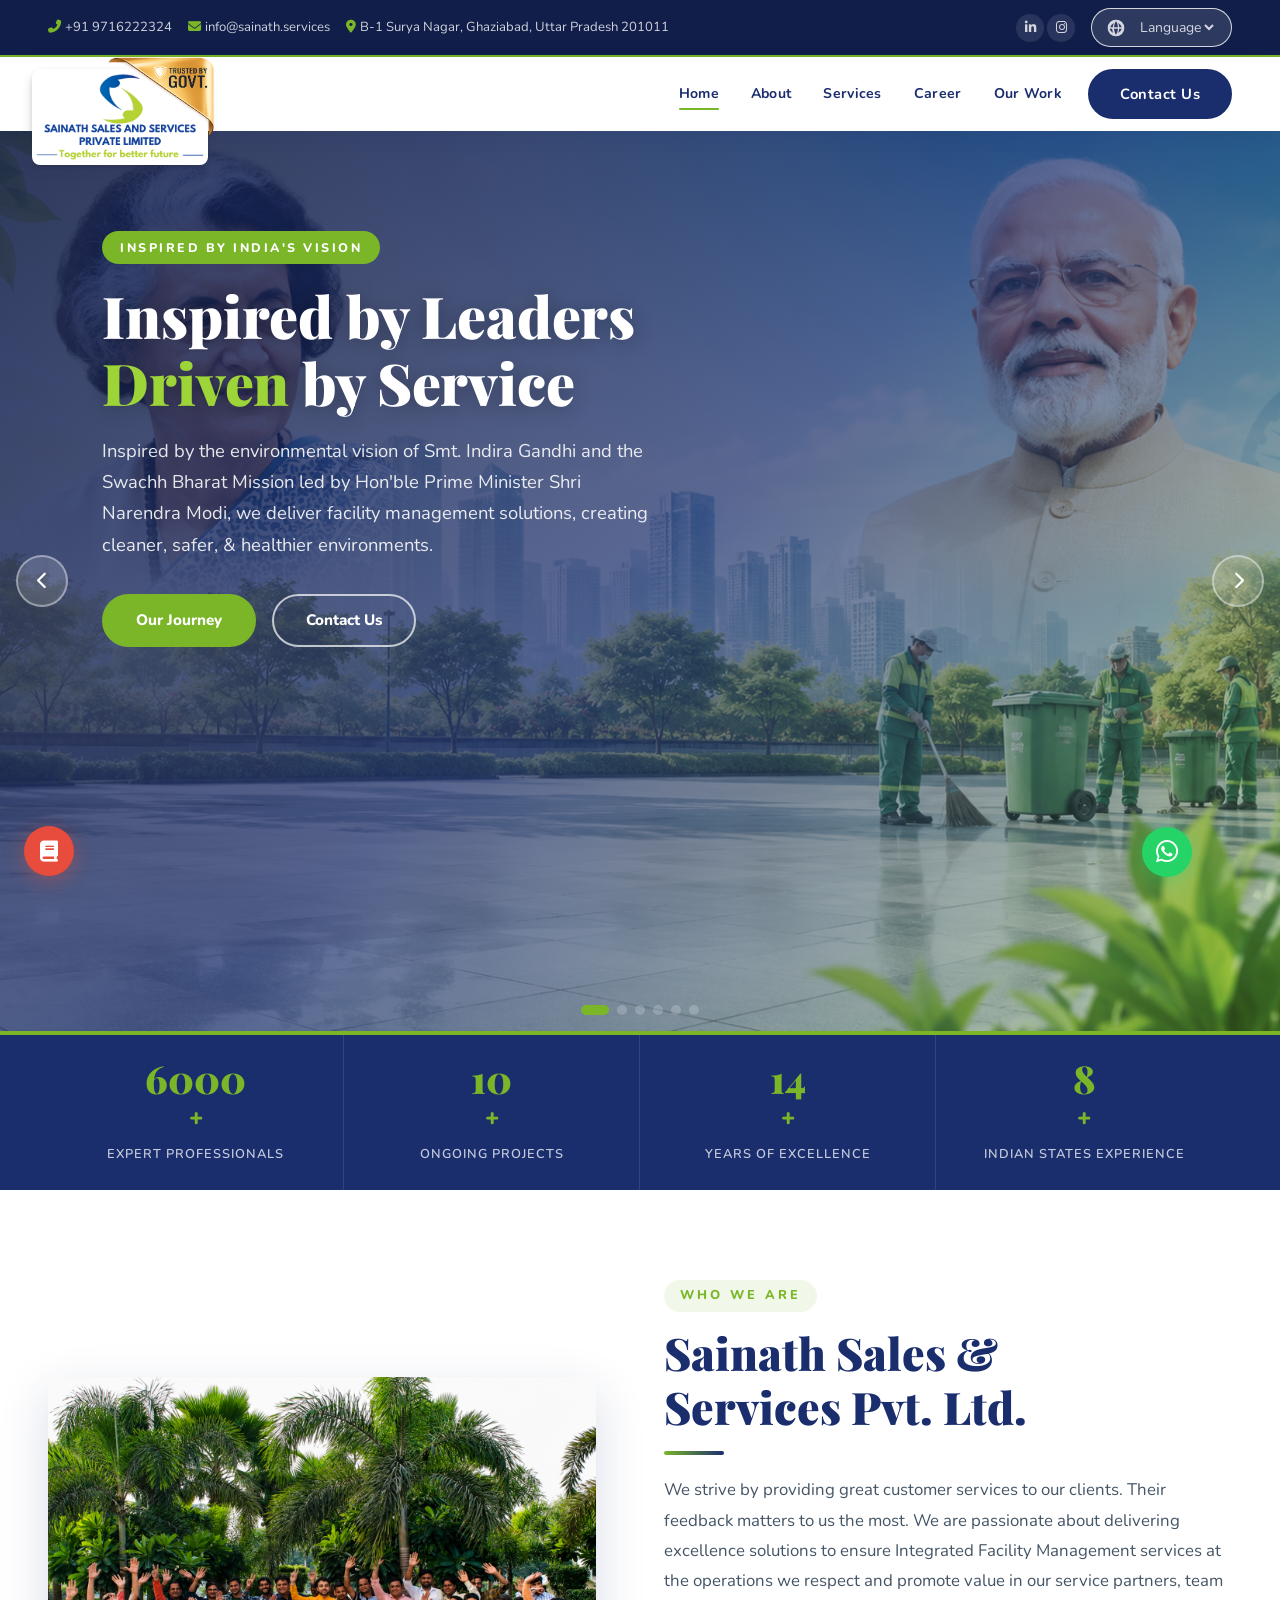
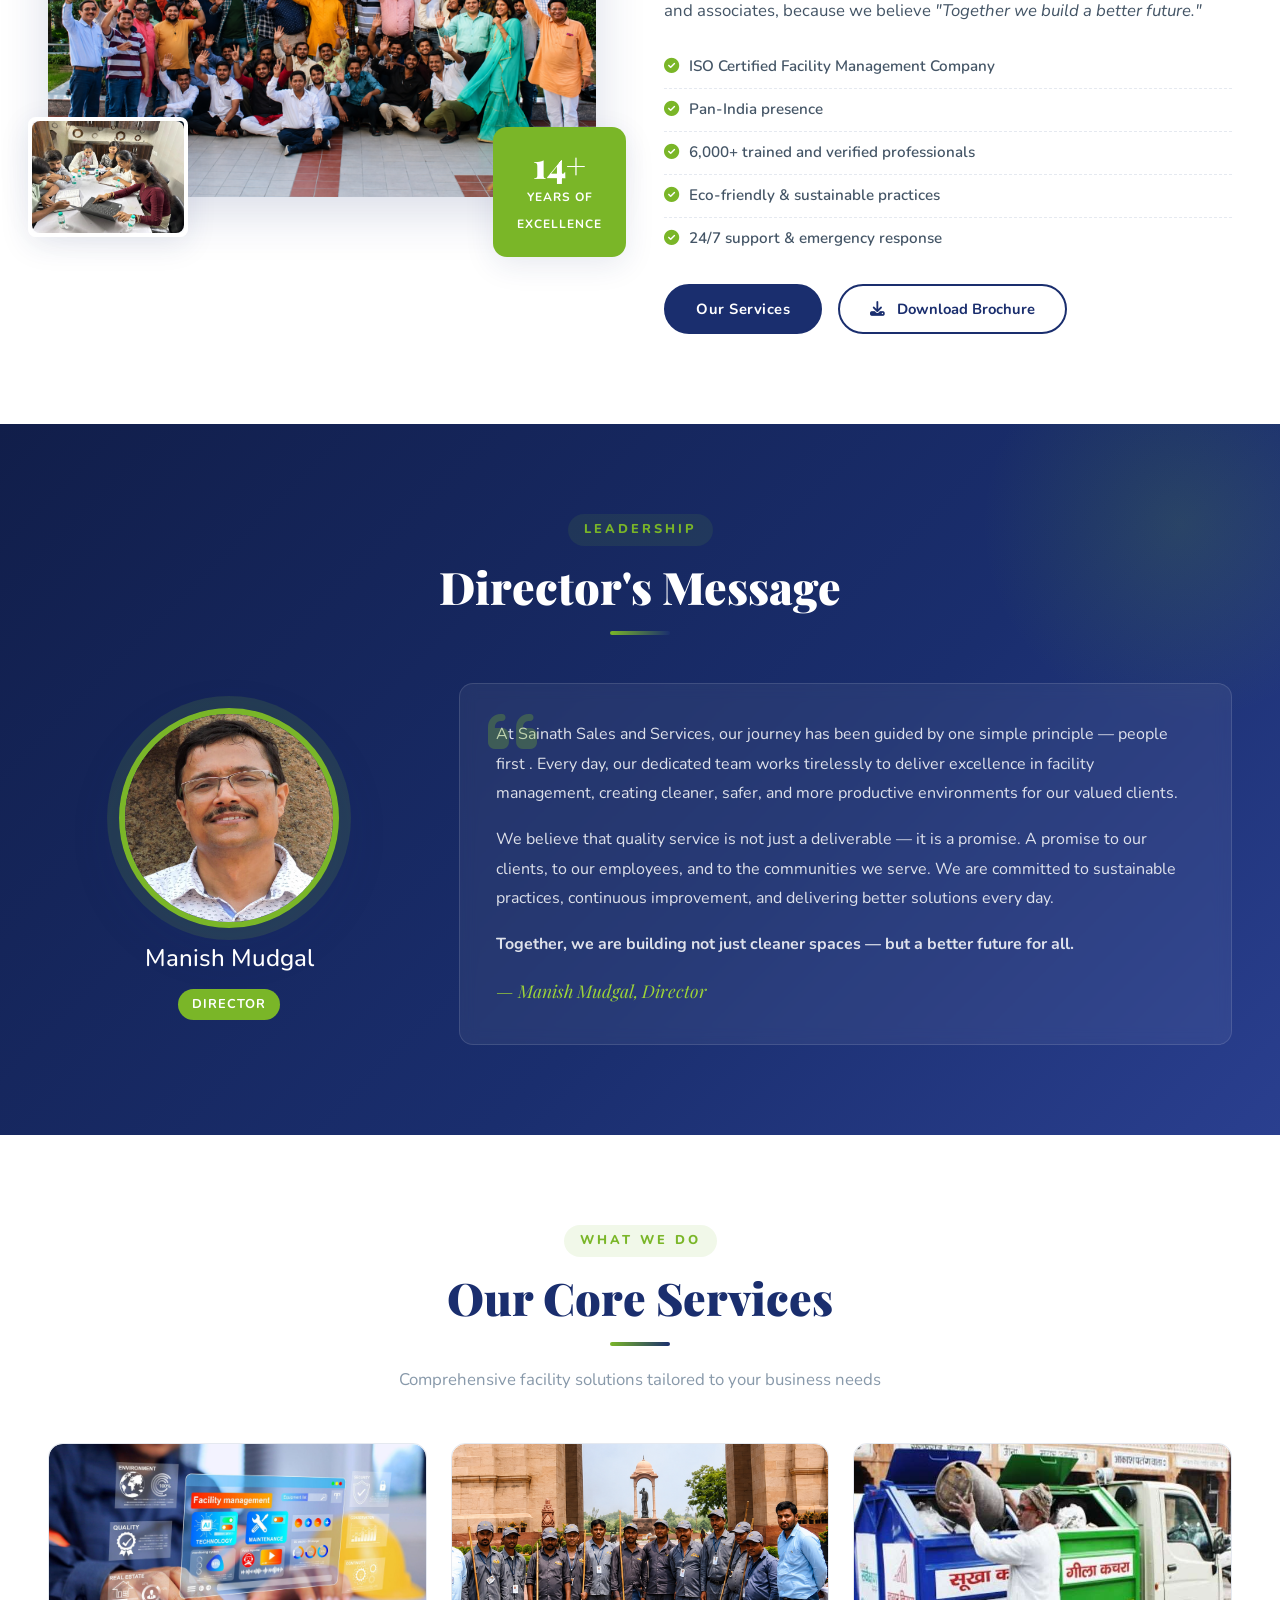
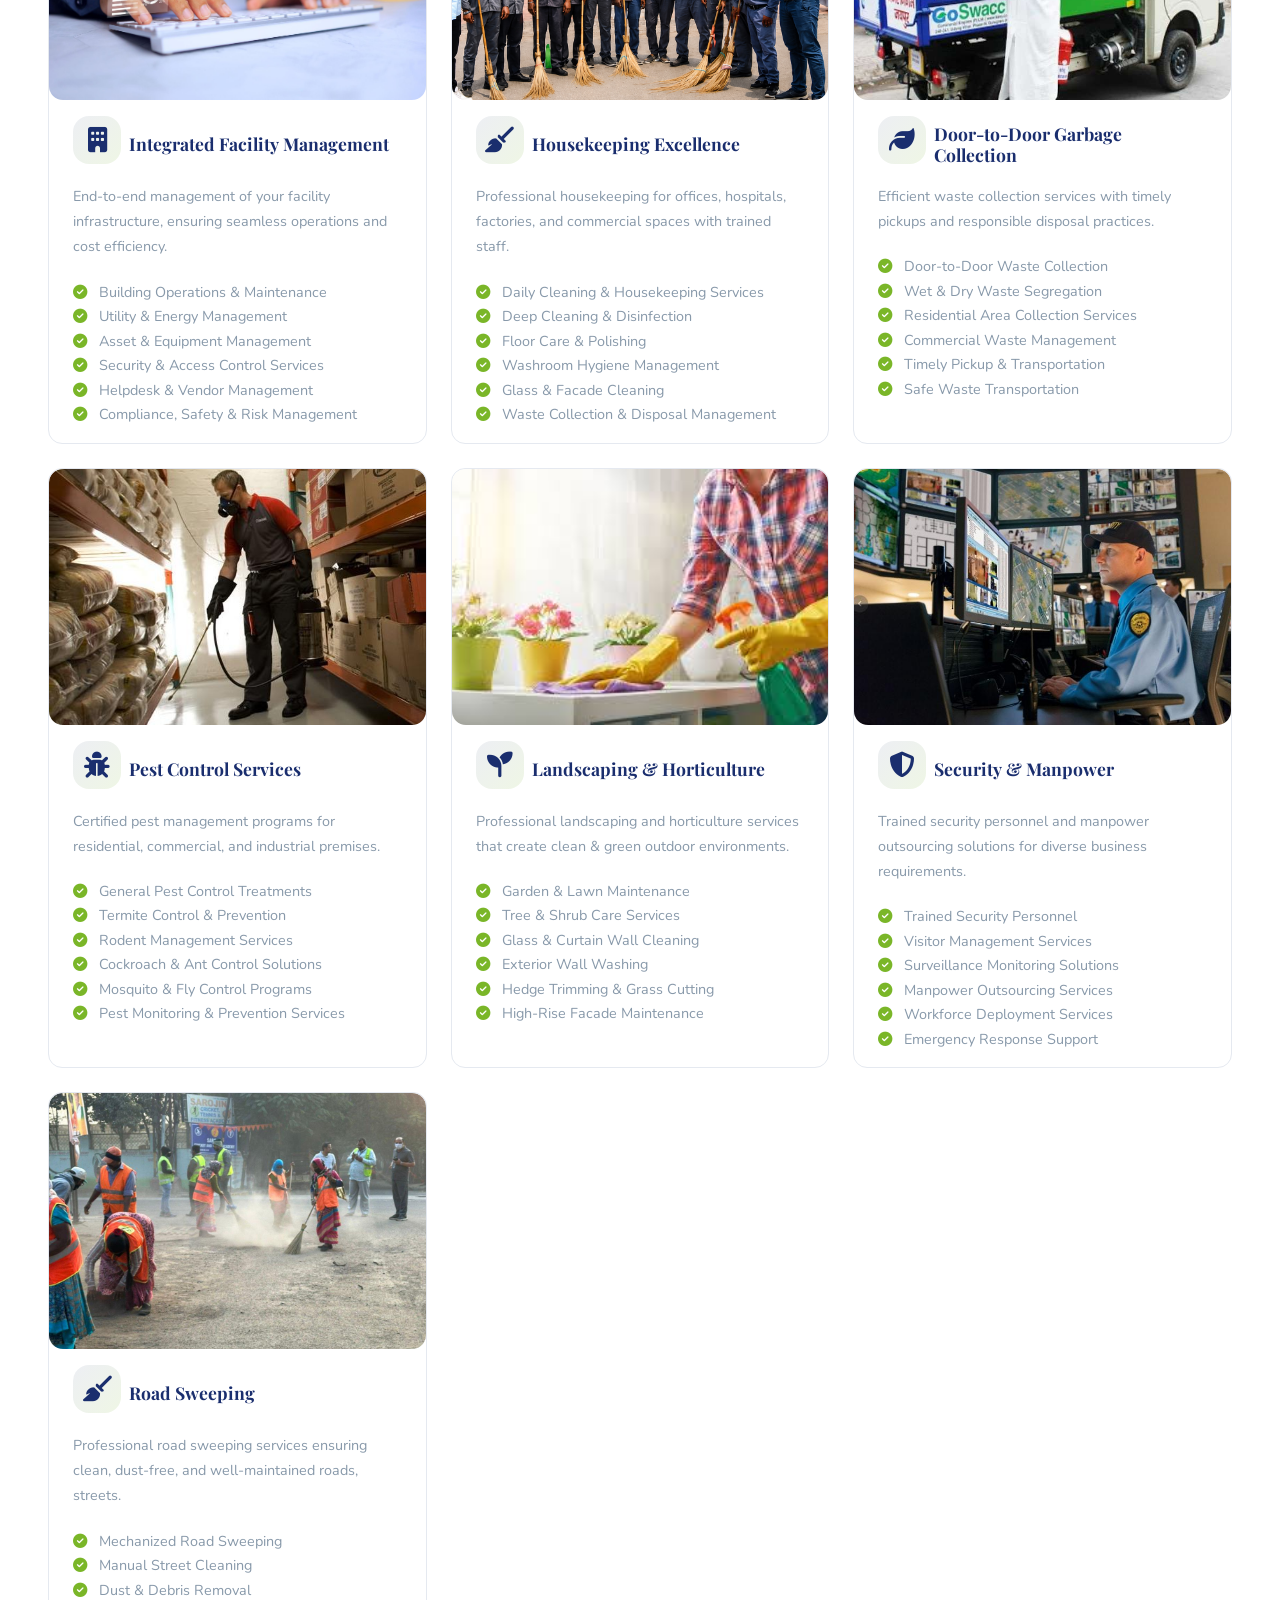
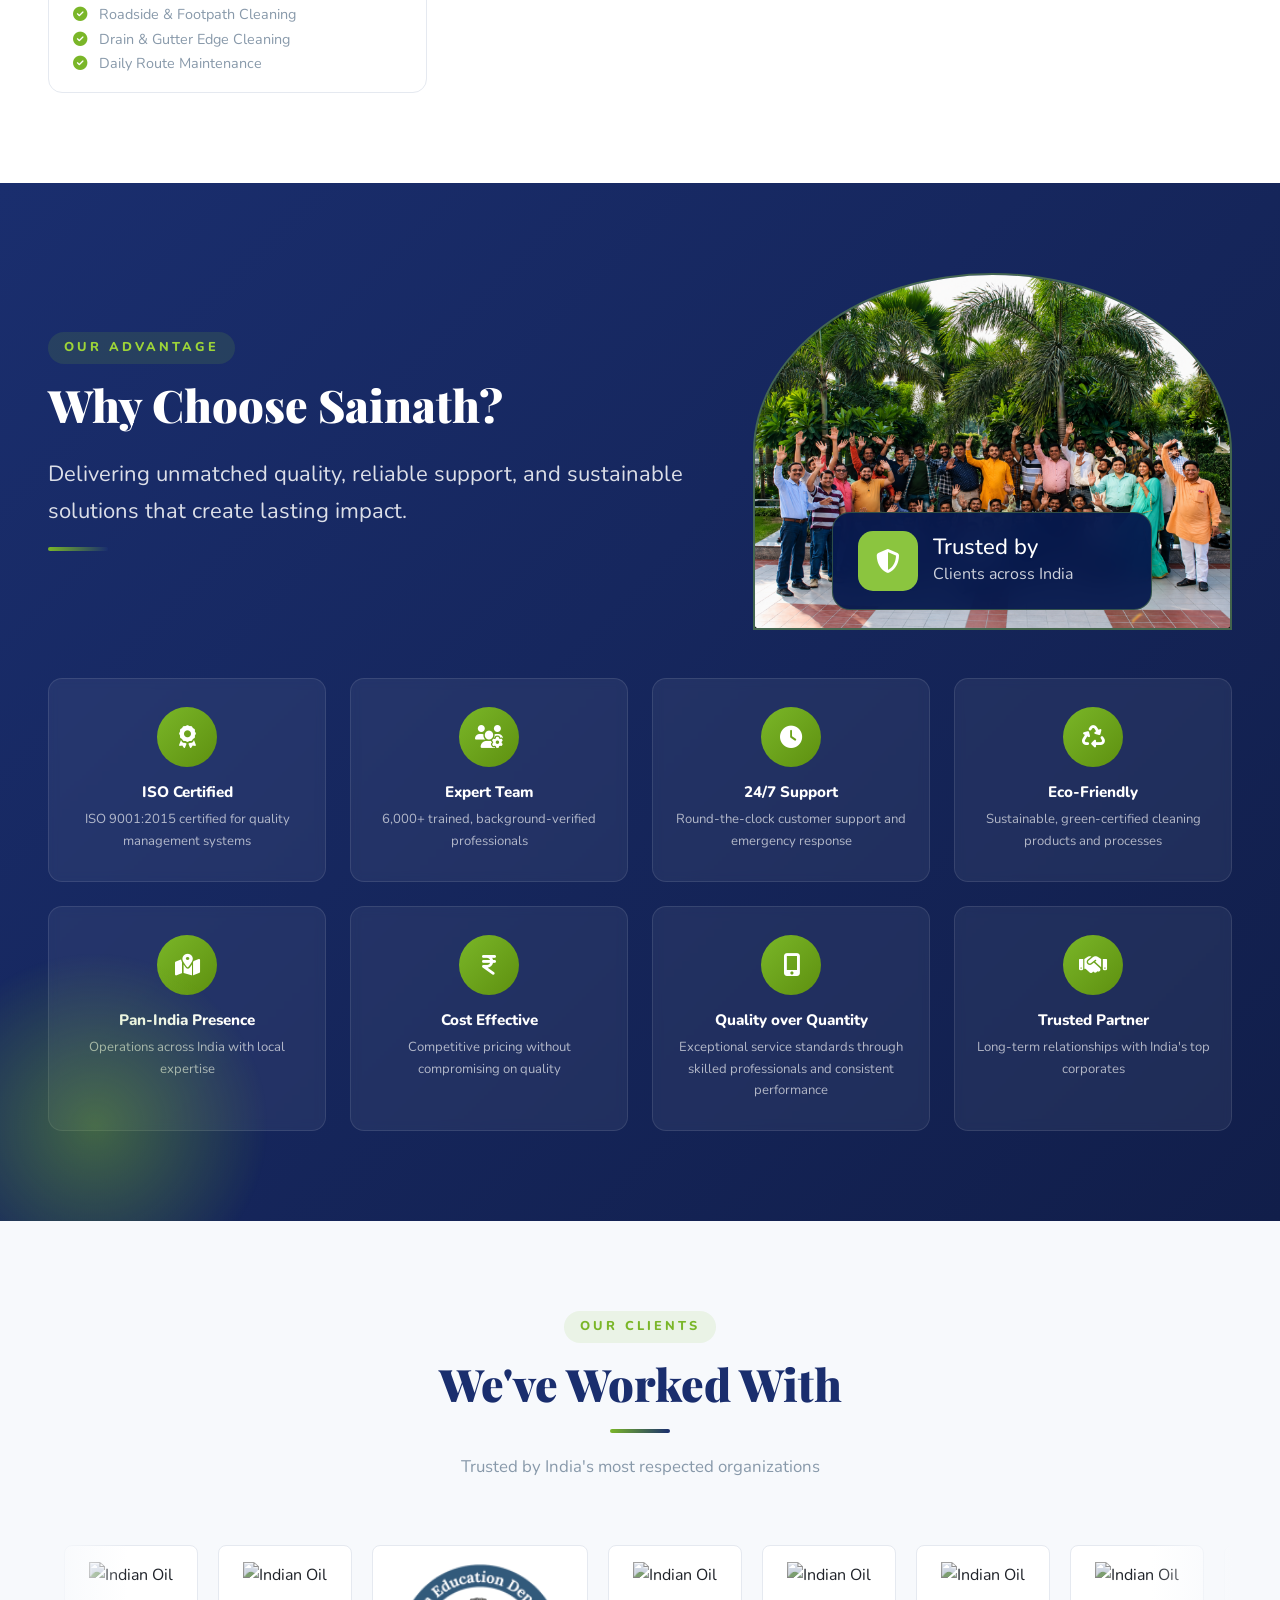
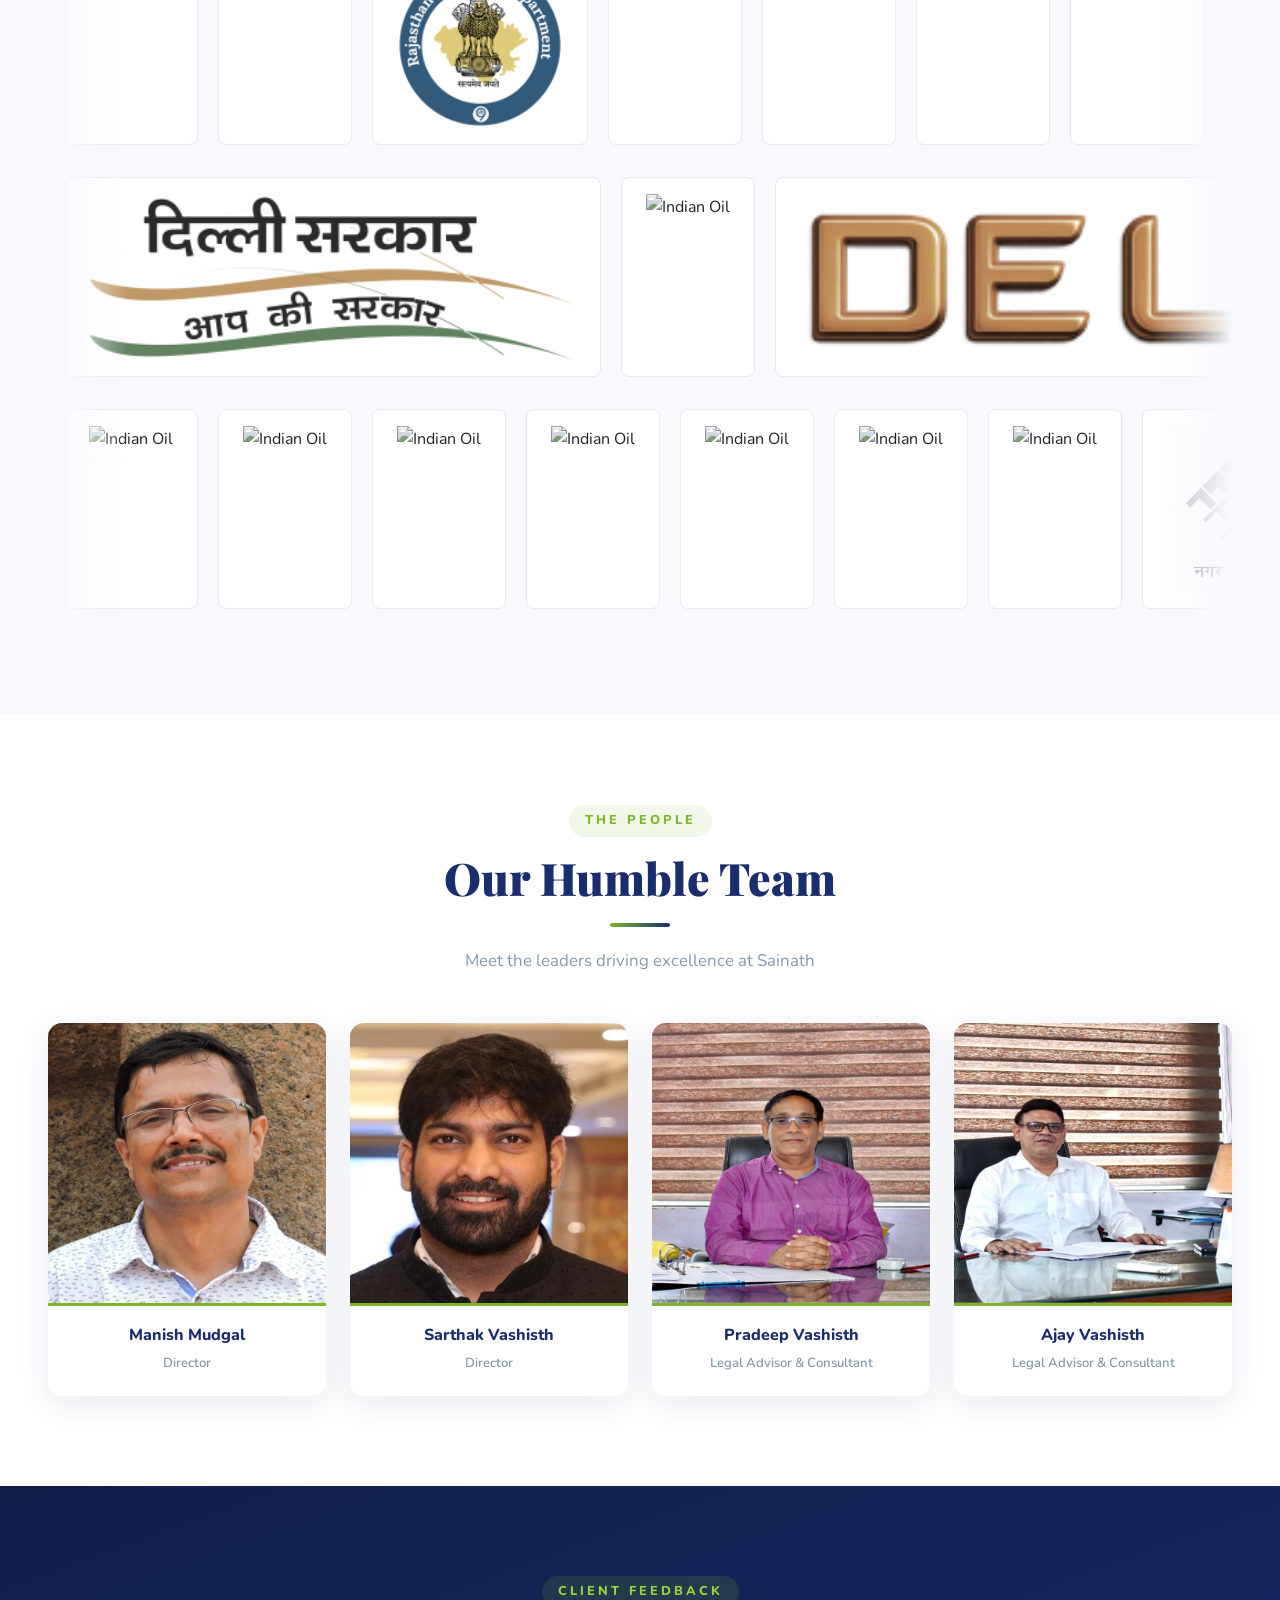
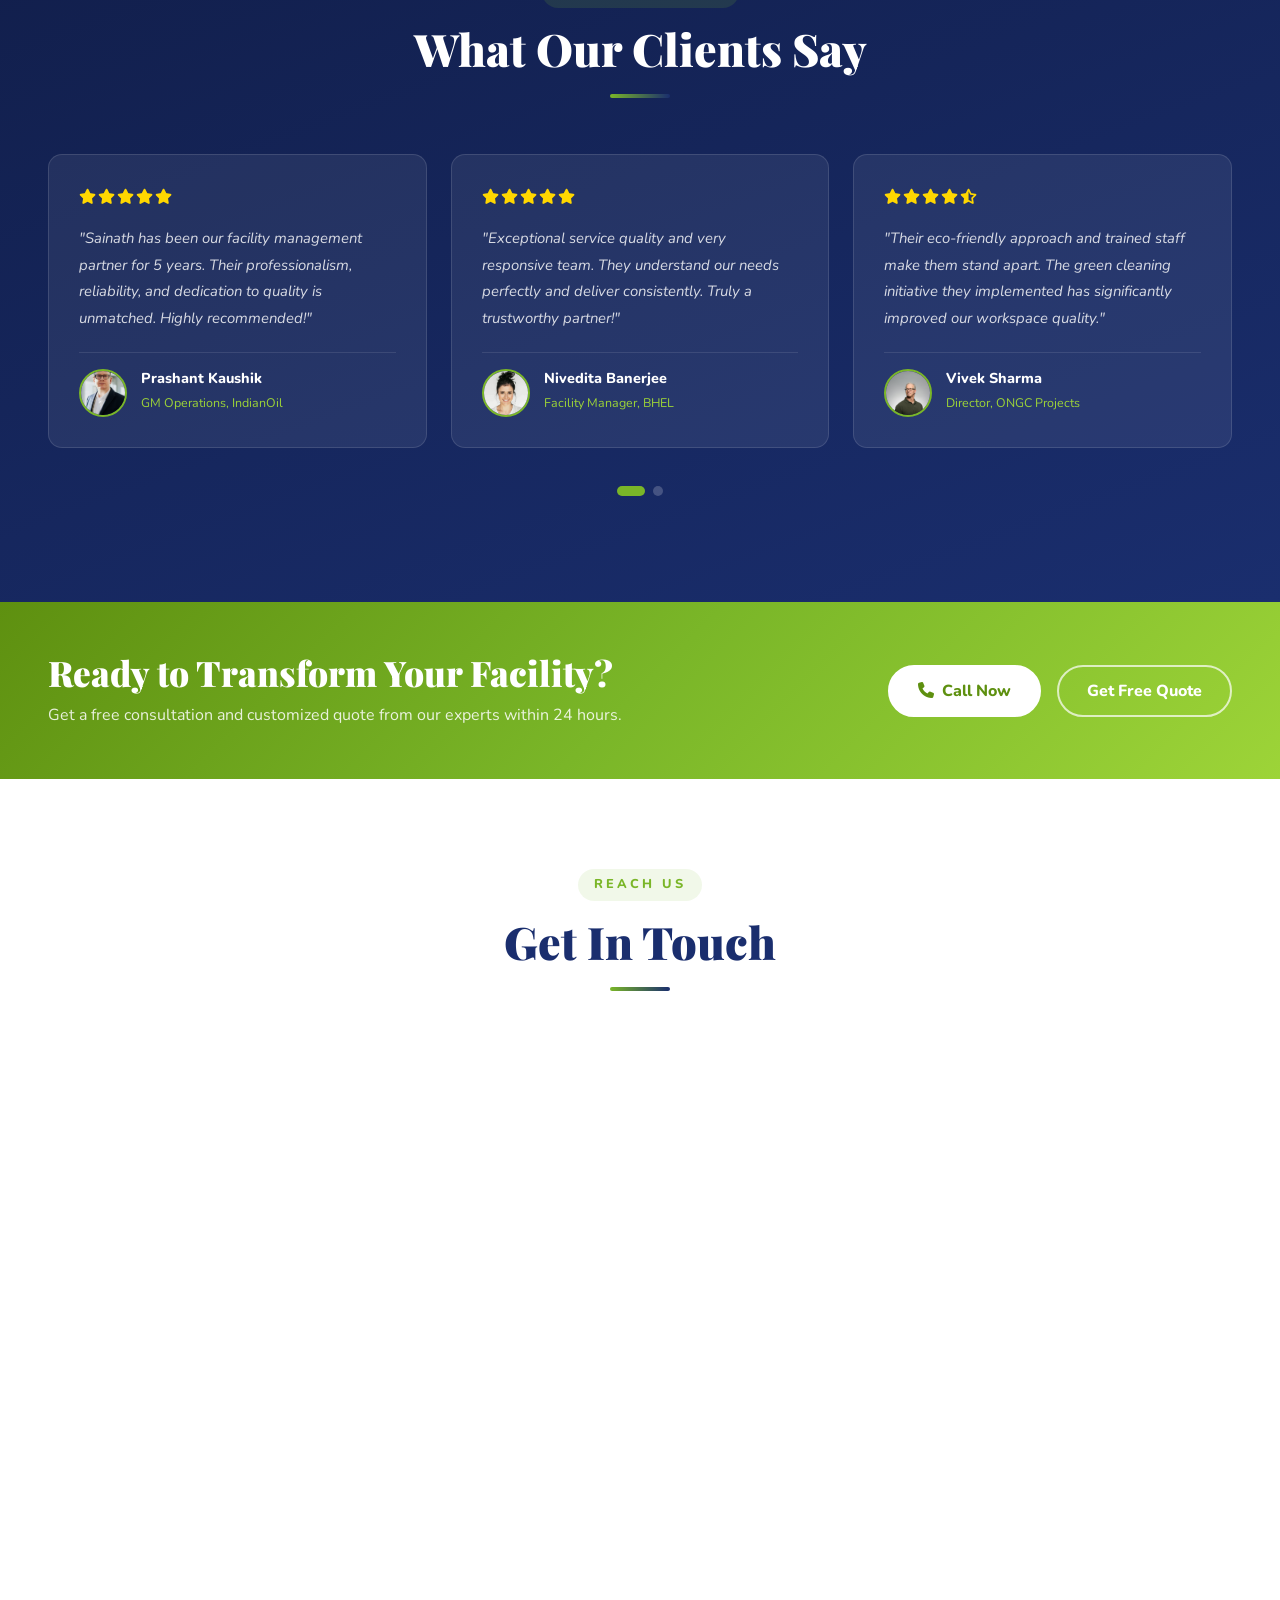
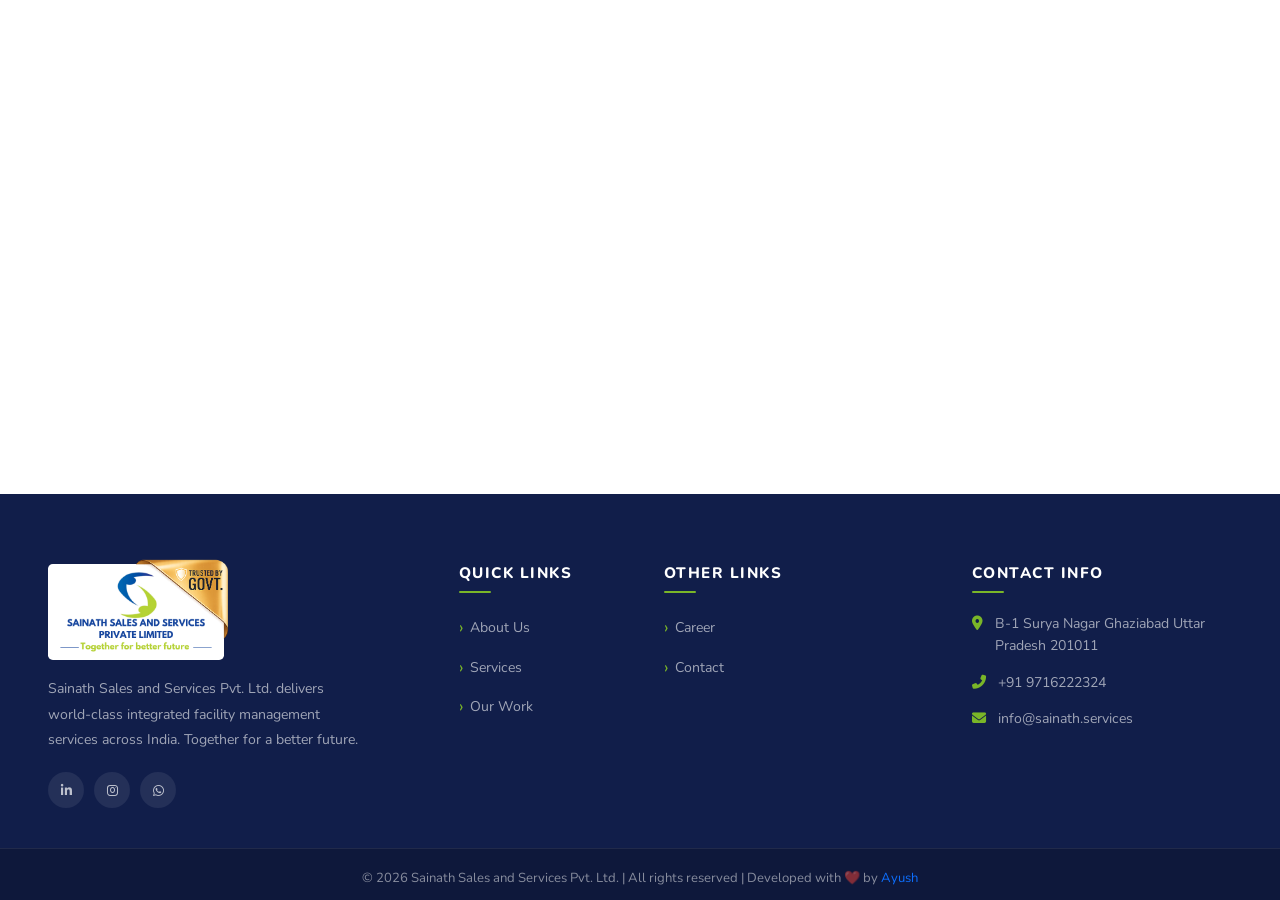
==== index.html @ c7c21635 "add" ====
<!DOCTYPE html>
<html lang="en">
<head>
  <meta charset="UTF-8" />
  <meta name="viewport" content="width=device-width, initial-scale=1.0" />
  <link rel="icon" type="image/x-icon" href="./assets/images/ico.ico">
  <title>Sainath Sales & Services Pvt Ltd – Together for Better Future</title>
  <link rel="stylesheet" href="./assets/css/bootstrap.min.css" />
  <link rel="stylesheet" href="https://cdnjs.cloudflare.com/ajax/libs/font-awesome/6.5.0/css/all.min.css" />
  <link rel="stylesheet" href="https://cdnjs.cloudflare.com/ajax/libs/animate.css/4.1.1/animate.min.css" />
  <link href="https://fonts.googleapis.com/css2?family=Playfair+Display:wght@700;900&family=Nunito:wght@300;400;600;700;800&display=swap" rel="stylesheet" />
  <link rel="stylesheet" href="./assets/css/style.css" />
</head>
<body>
  <style>
    .translate-box{
    display:inline-flex;
    align-items:center;
    gap:10px;
    background:#2e3960;
    border:0.5px solid rgba(255,255,255,0.8);
    border-radius:50px;
    padding:8px 14px;
}

.globe-icon{
    width:20px;
    height:20px;
    color:rgba(255,255,255,0.8);
}

.translate-box select{
    border:none;
    outline:none;
    background:#2e3960;
    font-size:14px;
    cursor:pointer;
    color: rgba(255,255,255,0.8);
}
  </style>

<!-- ===================== TOP HEADER ===================== -->
<div id="top-header">
  <div class="container-fluid px-3 px-md-5">
    <div class="d-flex flex-wrap justify-content-between align-items-center">
      <div class="top-contacts d-flex flex-wrap gap-3">
        <a href="tel:+919716222324"><i class="fas fa-phone-alt me-1"></i>+91 9716222324</a>
        <a href="mailto:info@sainathservices.com"><i class="fas fa-envelope me-1"></i>info@sainath.services</a>
        <span><i class="fas fa-map-marker-alt me-1"></i>B-1 Surya Nagar, Ghaziabad, Uttar Pradesh 201011</span>
      </div>
      <div class="top-right d-flex align-items-center gap-3">
        <div class="social-links">
          <!-- <a href="#"><i class="fab fa-facebook-f"></i></a> -->
          <!-- <a href="#"><i class="fab fa-twitter"></i></a> -->
          <a href="https://www.linkedin.com/company/sainath-sales-and-services-pvt-ltd/" target="_blank"><i class="fab fa-linkedin-in"></i></a>
          <a href="https://www.instagram.com/snsandspl1109" target="_blank"><i class="fab fa-instagram"></i></a>
          <!-- <a href="#"><i class="fab fa-youtube"></i></a> -->
        </div>
        <!-- Language Toggler -->
        <div class="lang-wrapper dropdown">
          
          

          <div class="translate-box">
    <svg class="globe-icon" viewBox="0 0 24 24">
        <path fill="currentColor"
            d="M12 2A10 10 0 1 0 12 22A10 10 0 1 0 12 2zm6.93 9h-3.05a15.7 15.7 0 0 0-1.38-5.03A8.02 8.02 0 0 1 18.93 11zM12 4c1.24 1.53 2.12 4.08 2.36 7H9.64C9.88 8.08 10.76 5.53 12 4zm-2.5 1.97A15.7 15.7 0 0 0 8.12 11H5.07A8.02 8.02 0 0 1 9.5 5.97zM4.26 13h3.05a15.7 15.7 0 0 0 1.38 5.03A8.02 8.02 0 0 1 4.26 13zM12 20c-1.24-1.53-2.12-4.08-2.36-7h4.72C14.12 15.92 13.24 18.47 12 20zm2.5-1.97A15.7 15.7 0 0 0 15.88 13h3.05a8.02 8.02 0 0 1-4.43 5.03z"/>
    </svg>

    <select id="custom-language" >
        <option value="">Language</option>
        <option value="en">English</option>
        <option value="hi">हिन्दी</option>
        <option value="fr">Français</option>
        <option value="es">Español</option>
    </select>
</div>

<div id="google_translate_element" style="display:none;"></div>


         
        </div>
      </div>
    </div>
  </div>
</div>

<!-- ===================== MAIN NAVBAR ===================== -->
<nav class="navbar navbar-expand-lg sticky-top" id="mainNav">
  <div class="container-fluid px-3 px-md-5 position-relative">
    <a class="navbar-brand position-absolute" href="./index.html">
      <img src="./assets/images/logo.png" alt="Sainath Logo" id="navLogo" />
      <img src="./assets/images/logo_ribbon.png" class="logo_ribbon position-absolute" style="right: -10px;width: 65% !important;height: 90% !important;top: -16px;"/>
    </a>
    <button class="navbar-toggler ms-auto" type="button" data-bs-toggle="collapse" data-bs-target="#navMenu">
      <span class="navbar-toggler-icon"></span>
    </button>
    <div class="collapse navbar-collapse" id="navMenu">
      <ul class="navbar-nav ms-auto align-items-lg-center gap-lg-1">
        <li class="nav-item "><a class="nav-link active" href="./index.html">Home</a></li>
        <li class="nav-item"><a class="nav-link" href="./about.html">About</a></li>
        <!-- <li class="nav-item dropdown">
          <a class="nav-link dropdown-toggle" href="#" id="svcDrop" data-bs-toggle="dropdown">Services</a>
          <ul class="dropdown-menu">
            <li><a class="dropdown-item" href="#">Facility Management</a></li>
            <li><a class="dropdown-item" href="#">Housekeeping</a></li>
            <li><a class="dropdown-item" href="#">Green Cleaning</a></li>
            <li><a class="dropdown-item" href="#">Pest Control</a></li>
            <li><a class="dropdown-item" href="#">Landscaping</a></li>
          </ul>
        </li> -->
        <li class="nav-item"><a class="nav-link" href="./services.html">Services</a></li>
        <li class="nav-item"><a class="nav-link" href="./career.html">Career</a></li>
        <!-- <li class="nav-item"><a class="nav-link" href="#">Testimonials</a></li> -->
        <li class="nav-item"><a class="nav-link" href="./Our Work.html">Our Work</a></li>
        <li class="nav-item ms-lg-2">
          <a class="btn btn-primary-brand" href="./contact.html">Contact Us</a>
        </li>
      </ul>
    </div>
  </div>
</nav>

<!-- ===================== HERO SLIDER ===================== -->
<section id="hero">
  <div id="heroCarousel" class="carousel slide carousel-fade" data-bs-ride="carousel" data-bs-interval="4500">
    <div class="carousel-indicators">
      <button type="button" data-bs-target="#heroCarousel" data-bs-slide-to="0" class="active"></button>
      <button type="button" data-bs-target="#heroCarousel" data-bs-slide-to="1"></button>
      <button type="button" data-bs-target="#heroCarousel" data-bs-slide-to="2"></button>
      <button type="button" data-bs-target="#heroCarousel" data-bs-slide-to="3"></button>
      <button type="button" data-bs-target="#heroCarousel" data-bs-slide-to="4"></button>
      <button type="button" data-bs-target="#heroCarousel" data-bs-slide-to="5"></button>
    </div>
    <div class="carousel-inner">
      <!-- Slide 0 -->
      <div class="carousel-item active">
        <div class="hero-slide slide-1">
          <div class="hero-overlay"></div>
          <div class="container h-100 slide_position" >
            <div class="hero-content animate__animated animate__fadeInUp">
              <span class="hero-tag">Inspired by India's Vision</span>
              <h1>Inspired by Leaders<br /><span>Driven  </span> by Service</h1>
              <p>Inspired by the environmental vision of Smt. Indira Gandhi and the Swachh Bharat Mission led by Hon'ble Prime Minister Shri Narendra Modi, we deliver facility management solutions, creating cleaner, safer, & healthier environments.</p>
              <div class="hero-btns">
                <a href="#services" class="btn btn-hero-primary">Our Journey</a>
                <a href="#contact" class="btn btn-hero-outline">Contact Us</a>
              </div>
            </div>
          </div>
        </div>
      </div>
      <!-- Slide 1 -->
      <div class="carousel-item ">
        <div class="hero-slide slide-2">
          <div class="hero-overlay"></div>
          <div class="container h-100 slide_position" >
            <div class="hero-content animate__animated animate__fadeInUp">
              <span class="hero-tag">Trusted Since 2012</span>
              <h1>Integrated Facility<br /><span>Management</span> Excellence</h1>
              <p>Delivering world-class housekeeping, facility & maintenance services across India's top corporations.</p>
              <div class="hero-btns">
                <a href="#services" class="btn btn-hero-primary">Explore Services</a>
                <a href="#contact" class="btn btn-hero-outline">Get Free Quote</a>
              </div>
            </div>
          </div>
        </div>
      </div>
      <!-- Slide 2 -->
      <div class="carousel-item">
        <div class="hero-slide slide-3">
          <div class="hero-overlay"></div>
          <div class="container h-100 slide_position">
            <div class="hero-content animate__animated animate__fadeInUp">
              <span class="hero-tag">Green Solutions</span>
              <h1>Sustainability in<br /><span>Every Space</span> We Clean</h1>
              <p>Eco-friendly cleaning products & zero-waste practices for a greener tomorrow.</p>
              <div class="hero-btns">
                <a href="#services" class="btn btn-hero-primary">Learn More</a>
                <a href="#contact" class="btn btn-hero-outline">Contact Us</a>
              </div>
            </div>
          </div>
        </div>
      </div>
      <!-- Slide 3 -->
      <div class="carousel-item">
        <div class="hero-slide slide-4">
          <div class="hero-overlay"></div>
          <div class="container h-100 slide_position">
            <div class="hero-content animate__animated animate__fadeInUp">
              <span class="hero-tag">1000+ Projects</span>
              <h1>Housekeeping<br /><span>Excellence</span> for Every Space</h1>
              <p>From corporate offices to industrial plants – pristine spaces, every single day.</p>
              <div class="hero-btns">
                <a href="#services" class="btn btn-hero-primary">Our Services</a>
                <a href="#testimonials" class="btn btn-hero-outline">Client Stories</a>
              </div>
            </div>
          </div>
        </div>
      </div>
      <!-- Slide 4 -->
      <div class="carousel-item">
        <div class="hero-slide slide-5">
          <div class="hero-overlay"></div>
          <div class="container h-100 slide_position">
            <div class="hero-content animate__animated animate__fadeInUp">
              <span class="hero-tag">Nationwide Network</span>
              <h1>Empowering<br /><span>Businesses</span> Through Care</h1>
              <p>Pan-India presence with over 6,000+ trained professionals at your service.</p>
              <div class="hero-btns">
                <a href="#about" class="btn btn-hero-primary">About Us</a>
                <a href="#contact" class="btn btn-hero-outline">Get in Touch</a>
              </div>
            </div>
          </div>
        </div>
      </div>
      <!-- Slide 5 -->
      <div class="carousel-item">
        <div class="hero-slide slide-6">
          <div class="hero-overlay"></div>
          <div class="container h-100 slide_position">
            <div class="hero-content animate__animated animate__fadeInUp">
              <span class="hero-tag">Together for Better Future</span>
              <h1>Your Trusted<br /><span>Partner</span> in Facility Care</h1>
              <p>ISO certified, award-winning services trusted by India's leading brands and institutions.</p>
              <div class="hero-btns">
                <a href="#brands" class="btn btn-hero-primary">Our Clients</a>
                <a href="#contact" class="btn btn-hero-outline">Partner With Us</a>
              </div>
            </div>
          </div>
        </div>
      </div>
    </div>
    <button class="carousel-control-prev" type="button" data-bs-target="#heroCarousel" data-bs-slide="prev">
      <i class="fas fa-chevron-left"></i>
    </button>
    <button class="carousel-control-next" type="button" data-bs-target="#heroCarousel" data-bs-slide="next">
      <i class="fas fa-chevron-right"></i>
    </button>
  </div>
  <!-- Stats Bar -->
  <div class="stats-bar">
    <div class="container-fluid px-3 px-md-5">
      <div class="row g-0">
        <div class="col-6 col-md-3 stat-item reveal-up">
          <span class="stat-num" data-count="6000">0</span><span class="stat-plus">+</span>
          <p>Expert Professionals</p>
        </div>
        <div class="col-6 col-md-3 stat-item reveal-up" style="--delay:0.1s">
          <span class="stat-num" data-count="10">0</span><span class="stat-plus">+</span>
          <p>Ongoing Projects</p>
        </div>
        <div class="col-6 col-md-3 stat-item reveal-up" style="--delay:0.2s">
          <span class="stat-num" data-count="14">0</span><span class="stat-plus">+</span>
          <p>Years of Excellence</p>
        </div>
        <div class="col-6 col-md-3 stat-item reveal-up" style="--delay:0.3s">
          <span class="stat-num" data-count="8">0</span><span class="stat-plus">+</span>
          <p>Indian States Experience</p>
        </div>
      </div>
    </div>
  </div>
</section>

<!-- ===================== ABOUT SECTION ===================== -->
<section id="about" class="section-pad">
  <div class="container-fluid px-3 px-md-5">
    <div class="row align-items-center g-lg-5">
      <div class="col-lg-6 reveal-left">
        <div class="about-img-wrap">
          <div class="about-img-main">
            <img src="./assets/images/photo-1521737604893-d14cc237f11d.png?w=600&q=80" alt="About Us" class="img-fluid rounded-3" />
          </div>
          <div class="about-img-badge">
            <span class="badge-num">14+</span>
            <span class="badge-txt">Years of<br/>Excellence</span>
          </div>
          <div class="about-img-float">
            <img src="./assets/images/photo-1542744173-8e7e53415bb0.jpg?w=300&q=80" alt="Team" class="img-fluid rounded-3" />
          </div>
        </div>
      </div>
      <div class="col-lg-6 reveal-right">
        <div class="section-label">Who We Are</div>
        <h2 class="section-heading">Sainath Sales &amp;<br/>Services Pvt. Ltd.</h2>
        <div class="heading-line"></div>
        <p class="lead-text">We strive by providing great customer services to our clients. Their feedback matters to us the most. We are passionate about delivering excellence solutions to ensure Integrated Facility Management services at the operations we respect and promote value in our service partners, team and associates, because we believe <em>"Together we build a better future."</em></p>
        <ul class="about-list">
          <li><i class="fas fa-check-circle"></i> ISO Certified Facility Management Company</li>
          <li><i class="fas fa-check-circle"></i> Pan-India presence </li>
          <li><i class="fas fa-check-circle"></i> 6,000+ trained and verified professionals</li>
          <li><i class="fas fa-check-circle"></i> Eco-friendly & sustainable practices</li>
          <li><i class="fas fa-check-circle"></i> 24/7 support & emergency response</li>
        </ul>
        <div class="about-btns d-flex flex-wrap gap-3 mt-4">
          <a href="#services" class="btn btn-primary-brand">Our Services</a>
          <a href="#" class="btn btn-outline-brand" id="downloadBrochure">
            <!-- <i class="fab fa-twitter"></i> -->
            <i class="fas fa-download me-2"></i>
            Download Brochure</a>
        </div>
      </div>
    </div>
  </div>
</section>

<!-- ===================== DIRECTOR MESSAGE ===================== -->
<section id="director" class="section-pad director-bg">
  <div class="container-fluid px-3 px-md-5">
    <div class="text-center mb-5 reveal-up">
      <div class="section-label">Leadership</div>
      <h2 class="section-heading text-white">Director's Message</h2>
      <div class="heading-line mx-auto"></div>
    </div>
    <div class="row align-items-center g-lg-5">
      <div class="col-lg-4 text-center reveal-left">
        <div class="director-card">
          <img src="./assets/images/Manish-Mudgal.jpg?w=400&q=80" alt="Director" class="director-img" />
          <h4 class="mt-3 text-white">Manish Mudgal</h4>
          <span class="director-title">Director</span>
        </div>
      </div>
      <div class="col-lg-8 reveal-right">
        <div class="director-msg-card">
          <i class="fas fa-quote-left quote-icon"></i>
          <p>At Sainath Sales and Services, our journey has been guided by one simple principle — people first . Every day, our dedicated team works tirelessly to deliver excellence in facility management, creating cleaner, safer, and more productive environments for our valued clients.</p>
          <p>We believe that quality service is not just a deliverable — it is a promise. A promise to our clients, to our employees, and to the communities we serve. We are committed to sustainable practices, continuous improvement, and delivering better solutions every day.</p>
          <p class="mb-0"><strong>Together, we are building not just cleaner spaces — but a better future for all.</strong></p>
          <div class="director-sign mt-3">— Manish Mudgal, Director</div>
        </div>
      </div>
    </div>
  </div>
</section>
<style>
  .service-card-thumbnail{
    width: 100%;
    border-radius: 14px;
    height: 16rem;
  }
    .service-card-thumbnail img{
    border-radius: 14px;
    width: 100%;
    height: auto;
    height: 100%;
    object-fit: cover;
  }
  .service-card-content{
    padding: 1rem 1.5rem;
  }
  .service-card-content-heading{
display: flex;
    align-items: center;
    gap: 0.5rem;
  }
</style>

<style>
.service-box {
    font-size: 0.9rem;
}
.service-box i{
  color: #1a2e6e;
}
.service-card .service-box i.fa-check-circle{
  color: var(--green);
}
</style>

<!-- ===================== SERVICES ===================== -->
<section id="services" class="section-pad">
  <div class="container-fluid px-3 px-md-5">
    <div class="text-center mb-5 reveal-up">
      <div class="section-label">What We Do</div>
      <h2 class="section-heading">Our Core Services</h2>
      <div class="heading-line mx-auto"></div>
      <p class="section-sub">Comprehensive facility solutions tailored to your business needs</p>
    </div>
    <div class="row g-lg-4">
      <div class="col-sm-6 col-lg-4 reveal-up">
        <div class="service-card">
          <div class="service-card-thumbnail">
            <img src="./assets/images/Integrated Facility Management.jpg" />
          </div>
          <div class="service-card-content" >
            <div class="service-card-content-heading">
            <div class="service-icon"><i class="fas fa-building"></i></div>
            <h4>Integrated Facility Management</h4>
            </div>
            <p>End-to-end management of your facility infrastructure, ensuring seamless operations and cost efficiency.</p>
            <!-- Bootstrap 5 -->
<div class="key-services-section ">
    
    <!-- <p class=" mb-3 border-bottom pb-1">
        Our Key Services
    </p> -->

    <div class="row g-3">

        <div class="col-md-12">
            <div class="service-box ">
                <i class="fas fa-check-circle me-2"></i>
                <span style="color: var(--gray-500);">Building Operations & Maintenance</span>
            </div>
            <div class="service-box ">
                <i class="fas fa-check-circle me-2"></i>
                <span style="color: var(--gray-500);">Utility & Energy Management</span>
            </div>
            <div class="service-box ">
                <i class="fas fa-check-circle me-2"></i>
                <span style="color: var(--gray-500);">Asset & Equipment Management</span>
            </div>
            <div class="service-box ">
                <i class="fas fa-check-circle me-2"></i>
                <span style="color: var(--gray-500);">Security & Access Control Services</span>
            </div>
            <div class="service-box ">
                <i class="fas fa-check-circle me-2"></i>
                <span style="color: var(--gray-500);">Helpdesk & Vendor Management</span>
            </div>
            <div class="service-box ">
             <i class="fas fa-check-circle me-2"></i>
                <span style="color: var(--gray-500);">Compliance, Safety & Risk Management</span>
            </div>
            
            

        </div>

      

    </div>

</div>
            <!-- <a href="#contact" class="service-link">Learn More <i class="fas fa-arrow-right"></i></a> -->
          </div>
        </div>
      </div>
      <div class="col-sm-6 col-lg-4 reveal-up" style="--delay:0.1s">
        <div class="service-card">
          <div class="service-card-thumbnail">
            <img src="./assets/images/indiagate.png" />
          </div>
          <div class="service-card-content" >
            <div class="service-card-content-heading">
          <div class="service-icon"><i class="fas fa-broom"></i></div>
          <h4>Housekeeping Excellence</h4>
          </div>
          <p>Professional housekeeping for offices, hospitals, factories, and commercial spaces with trained staff.</p>
          <div class="key-services-section ">
    
    <!-- <p class=" mb-3 border-bottom pb-1">
        Our Key Services
    </p> -->

    <div class="row g-3">

        <div class="col-md-12">
            <div class="service-box ">
                <i class="fas fa-check-circle me-2"></i>
                <span style="color: var(--gray-500);">Daily Cleaning & Housekeeping Services</span>
            </div>
            <div class="service-box ">
                <i class="fas fa-check-circle me-2"></i>
                <span style="color: var(--gray-500);">Deep Cleaning & Disinfection</span>
            </div>
            <div class="service-box ">
                <i class="fas fa-check-circle me-2"></i>
                <span style="color: var(--gray-500);">Floor Care & Polishing</span>
            </div>
            <div class="service-box ">
                <i class="fas fa-check-circle me-2"></i>
                <span style="color: var(--gray-500);">Washroom Hygiene Management</span>
            </div>
            <div class="service-box ">
                <i class="fas fa-check-circle me-2"></i>
                <span style="color: var(--gray-500);">Glass & Facade Cleaning</span>
            </div>
            <div class="service-box ">
             <i class="fas fa-check-circle me-2"></i>
                <span style="color: var(--gray-500);">Waste Collection & Disposal Management</span>
            </div>
            
            

        </div>

      

    </div>

</div>
          </div>
        </div>
      </div>
      <!-- <div class="col-sm-6 col-lg-4 reveal-up" style="--delay:0.2s">
        <div class="service-card">
          <div class="service-card-thumbnail">
            <img src="./assets/images/Green Cleaning Solutions.jpg" />
          </div>
          <div class="service-card-content" >
            <div class="service-card-content-heading">
          <div class="service-icon"><i class="fas fa-leaf"></i></div>
          <h4>Green Cleaning Solutions</h4>
          </div>
          <p>Eco-certified products and sustainable cleaning methods that protect people and the planet.</p>
          <div class="key-services-section ">
    


    <div class="row g-3">

        <div class="col-md-12">
            <div class="service-box ">
                <i class="fas fa-check-circle me-2"></i>
                <span style="color: var(--gray-500);">Eco-Friendly Cleaning Practices</span>
            </div>
            <div class="service-box ">
                <i class="fas fa-check-circle me-2"></i>
                <span style="color: var(--gray-500);">Green Chemical & Consumable Management</span>
            </div>
            <div class="service-box ">
                <i class="fas fa-check-circle me-2"></i>
                <span style="color: var(--gray-500);">Sustainable Waste Segregation & Disposal</span>
            </div>
            <div class="service-box ">
                <i class="fas fa-check-circle me-2"></i>
                <span style="color: var(--gray-500);">Water Conservation Cleaning Solutions</span>
            </div>
            <div class="service-box ">
                <i class="fas fa-check-circle me-2"></i>
                <span style="color: var(--gray-500);">Indoor Air Quality Improvement Services</span>
            </div>
            <div class="service-box ">
             <i class="fas fa-check-circle me-2"></i>
                <span style="color: var(--gray-500);">Environmentally Sanitization & Disinfection Services</span>
            </div>
            
            

        </div>

      

    </div>

</div>
          </div>
        </div>
      </div> -->
      <div class="col-sm-6 col-lg-4 reveal-up" style="--delay:0.2s">
        <div class="service-card">
          <div class="service-card-thumbnail">
            <img src="./assets/images/garbage_collection.png" />
          </div>
          <div class="service-card-content" >
            <div class="service-card-content-heading">
          <div class="service-icon"><i class="fas fa-leaf"></i></div>
          <h4>Door-to-Door Garbage Collection</h4>
          </div>
          <p>Efficient waste collection services with timely pickups and responsible disposal practices.</p>
          <div class="key-services-section ">
    
    <!-- <p class=" mb-3 border-bottom pb-1">
        Our Key Services
    </p> -->

    <div class="row g-3">

        <div class="col-md-12">
            <div class="service-box ">
                <i class="fas fa-check-circle me-2"></i>
                <span style="color: var(--gray-500);">Door-to-Door Waste Collection</span>
            </div>
            <div class="service-box ">
                <i class="fas fa-check-circle me-2"></i>
                <span style="color: var(--gray-500);">Wet & Dry Waste Segregation</span>
            </div>
            <div class="service-box ">
                <i class="fas fa-check-circle me-2"></i>
                <span style="color: var(--gray-500);">Residential Area Collection Services</span>
            </div>
            <div class="service-box ">
                <i class="fas fa-check-circle me-2"></i>
                <span style="color: var(--gray-500);">Commercial Waste Management</span>
            </div>
            <div class="service-box ">
                <i class="fas fa-check-circle me-2"></i>
                <span style="color: var(--gray-500);">Timely Pickup & Transportation</span>
            </div>
            <div class="service-box ">
             <i class="fas fa-check-circle me-2"></i>
                <span style="color: var(--gray-500);">Safe Waste Transportation</span>
            </div>
            
            

        </div>

      

    </div>

</div>
          </div>
        </div>
      </div>
      <div class="col-sm-6 col-lg-4 reveal-up" style="--delay:0.1s">
        <div class="service-card">
          <div class="service-card-thumbnail">
            <img src="./assets/images/Pest Control Services.jpg" />
          </div>
          <div class="service-card-content" >
            <div class="service-card-content-heading">
          <div class="service-icon"><i class="fas fa-bug"></i></div>
          <h4>Pest Control Services</h4>
          </div>
          <p>Certified pest management programs for residential, commercial, and industrial premises.</p>
          <div class="key-services-section ">
    
    <!-- <p class=" mb-3 border-bottom pb-1">
        Our Key Services
    </p> -->

    <div class="row g-3">

        <div class="col-md-12">
            <div class="service-box ">
                <i class="fas fa-check-circle me-2"></i>
                <span style="color: var(--gray-500);">General Pest Control Treatments</span>
            </div>
            <div class="service-box ">
                <i class="fas fa-check-circle me-2"></i>
                <span style="color: var(--gray-500);">Termite Control & Prevention</span>
            </div>
            <div class="service-box ">
                <i class="fas fa-check-circle me-2"></i>
                <span style="color: var(--gray-500);">Rodent Management Services</span>
            </div>
            <div class="service-box ">
                <i class="fas fa-check-circle me-2"></i>
                <span style="color: var(--gray-500);">Cockroach & Ant Control Solutions</span>
            </div>
            <div class="service-box ">
                <i class="fas fa-check-circle me-2"></i>
                <span style="color: var(--gray-500);">Mosquito & Fly Control Programs</span>
            </div>
            <div class="service-box ">
             <i class="fas fa-check-circle me-2"></i>
                <span style="color: var(--gray-500);">Pest Monitoring & Prevention Services</span>
            </div>
            
            

        </div>

      

    </div>

</div>
          </div>
        </div>
      </div>
      <div class="col-sm-6 col-lg-4 reveal-up" style="--delay:0.2s">
        <div class="service-card">
          <div class="service-card-thumbnail">
            <img src="./assets/images/green_cleaning.jpeg" />
          </div>
          <div class="service-card-content" >
            <div class="service-card-content-heading">
          <div class="service-icon"><i class="fas fa-seedling"></i></div>
          <h4>Landscaping & Horticulture</h4>
          </div>
          <p>Professional landscaping and horticulture services that create clean & green outdoor environments.</p>
          <div class="key-services-section ">
    
    <!-- <p class=" mb-3 border-bottom pb-1">
        Our Key Services
    </p> -->

    <div class="row g-3">

        <div class="col-md-12">
            <div class="service-box ">
                <i class="fas fa-check-circle me-2"></i>
                <span style="color: var(--gray-500);">Garden & Lawn Maintenance</span>
            </div>
            <div class="service-box ">
                <i class="fas fa-check-circle me-2"></i>
                <span style="color: var(--gray-500);">Tree & Shrub Care Services</span>
            </div>
            <div class="service-box ">
                <i class="fas fa-check-circle me-2"></i>
                <span style="color: var(--gray-500);">Glass & Curtain Wall Cleaning</span>
            </div>
            <div class="service-box ">
                <i class="fas fa-check-circle me-2"></i>
                <span style="color: var(--gray-500);">Exterior Wall Washing</span>
            </div>
            <div class="service-box ">
                <i class="fas fa-check-circle me-2"></i>
                <span style="color: var(--gray-500);">Hedge Trimming & Grass Cutting</span>
            </div>
            <div class="service-box ">
             <i class="fas fa-check-circle me-2"></i>
                <span style="color: var(--gray-500);">High-Rise Facade Maintenance</span>
            </div>
            
            

        </div>

      

    </div>

</div>
          </div>  
        </div>
      </div>
      <div class="col-sm-6 col-lg-4 reveal-up" style="--delay:0.3s">
        <div class="service-card">
          <div class="service-card-thumbnail">
            <img src="./assets/images/Security.jpg" />
          </div>
          <div class="service-card-content" >
            <div class="service-card-content-heading">
          <div class="service-icon"><i class="fas fa-shield-alt"></i></div>
          <h4>Security &amp; Manpower</h4>
          </div>
          <p>Trained security personnel and manpower outsourcing solutions for diverse business requirements.</p>
          <div class="key-services-section ">
    
    <!-- <p class=" mb-3 border-bottom pb-1">
        Our Key Services
    </p> -->

    <div class="row g-3">

        <div class="col-md-12">
            <div class="service-box ">
                <i class="fas fa-check-circle me-2"></i>
                <span style="color: var(--gray-500);">Trained Security Personnel</span>
            </div>
            <div class="service-box ">
                <i class="fas fa-check-circle me-2"></i>
                <span style="color: var(--gray-500);">Visitor Management Services</span>
            </div>
            <div class="service-box ">
                <i class="fas fa-check-circle me-2"></i>
                <span style="color: var(--gray-500);">Surveillance Monitoring Solutions</span>
            </div>
            <div class="service-box ">
                <i class="fas fa-check-circle me-2"></i>
                <span style="color: var(--gray-500);">Manpower Outsourcing Services</span>
            </div>
            <div class="service-box ">
                <i class="fas fa-check-circle me-2"></i>
                <span style="color: var(--gray-500);">Workforce Deployment Services</span>
            </div>
            <div class="service-box ">
             <i class="fas fa-check-circle me-2"></i>
                <span style="color: var(--gray-500);">Emergency Response Support</span>
            </div>
            
            

        </div>

      

    </div>

</div>
          </div>
        </div>
      </div>
      <div class="col-sm-6 col-lg-4 reveal-up" style="--delay:0.2s">
        <div class="service-card">
          <div class="service-card-thumbnail">
            <img src="./assets/images/road_sweepingg.png" />
          </div>
          <div class="service-card-content" >
            <div class="service-card-content-heading">
          <div class="service-icon"><i class="fas fa-broom"></i> </div>
          <h4>Road Sweeping</h4>
          </div>
          <p>Professional road sweeping services ensuring clean, dust-free, and well-maintained roads, streets.</p>
          <div class="key-services-section ">
    
    <!-- <p class=" mb-3 border-bottom pb-1">
        Our Key Services
    </p> -->

    <div class="row g-3">

        <div class="col-md-12">
            <div class="service-box ">
                <i class="fas fa-check-circle me-2"></i>
                <span style="color: var(--gray-500);">Mechanized Road Sweeping</span>
            </div>
            <div class="service-box ">
                <i class="fas fa-check-circle me-2"></i>
                <span style="color: var(--gray-500);">Manual Street Cleaning</span>
            </div>
            <div class="service-box ">
                <i class="fas fa-check-circle me-2"></i>
                <span style="color: var(--gray-500);">Dust & Debris Removal</span>
            </div>
            <div class="service-box ">
                <i class="fas fa-check-circle me-2"></i>
                <span style="color: var(--gray-500);">Roadside & Footpath Cleaning</span>
            </div>
            <div class="service-box ">
                <i class="fas fa-check-circle me-2"></i>
                <span style="color: var(--gray-500);">Drain & Gutter Edge Cleaning</span>
            </div>
            <div class="service-box ">
             <i class="fas fa-check-circle me-2"></i>
                <span style="color: var(--gray-500);">Daily Route Maintenance</span>
            </div>
            
            

        </div>

      

    </div>

</div>
          </div>  
        </div>
      </div>
    </div>
  </div>
</section>


<!-- ===================== WHY CHOOSE US ===================== -->
<section id="why-us" class="section-pad why-bg">
  <div class="container-fluid px-3 px-md-5">
    

        <!-- Top Content -->
        <div class="row align-items-center mb-5">

            <!-- Left Content -->
            <div class="col-lg-7 mb-4 mb-lg-0 reveal-up">

                <!-- <span class="section-tag">
                    OUR ADVANTAGE
                </span> -->
                <div class="section-label light">Our Advantage</div>
      
      

                <!-- <h2 class="section-title mt-4">
                    Why Choose Sainath?
                </h2> -->

                <h2 class="section-heading text-white">Why Choose Sainath?</h2>

                <p class="section-desc mt-4">
                    Delivering unmatched quality, reliable support, and sustainable
                    solutions that create lasting impact.
                </p>

                <!-- <div class="title-divider"></div> -->
                <div class="heading-line "></div>

            </div>

            <!-- Right Image -->
            <div class="col-lg-5">
                <div class="hero-image-wrapper reveal-up">

                    <div class="hero-image-shape">
                        <img src="./assets/images/photo-1521737604893-d14cc237f11d.png" alt="Cleaning Team">
                    </div>

                    <div class="trust-badge">
                        <div class="badge-icon">
                            <i class="fa-solid fa-shield-halved"></i>
                        </div>

                        <div>
                            <h6>Trusted by </h6>
                            <p>Clients across India</p>
                        </div>
                    </div>

                </div>
            </div>

        </div>

      

   
  
    <!-- <div class="text-center mb-5 reveal-up">
      <div class="section-label light">Our Advantage</div>
      <h2 class="section-heading text-white">Why Choose Sainath?</h2>
      <div class="heading-line mx-auto"></div>
    </div> -->
   
               
    <div class="row g-4 justify-content-center">
      <div class="col-6 col-md-4 col-lg-3 reveal-up">
        <div class="why-card">
          <div class="why-icon"><i class="fas fa-award"></i></div>
          <h5>ISO Certified</h5>
          <p>ISO 9001:2015 certified for quality management systems</p>
        </div>
      </div>
      <div class="col-6 col-md-4 col-lg-3 reveal-up" style="--delay:0.1s">
        <div class="why-card">
          <div class="why-icon"><i class="fas fa-users-cog"></i></div>
          <h5>Expert Team</h5>
          <p>6,000+ trained, background-verified professionals</p>
        </div>
      </div>
      <div class="col-6 col-md-4 col-lg-3 reveal-up" style="--delay:0.2s">
        <div class="why-card">
          <div class="why-icon"><i class="fas fa-clock"></i></div>
          <h5>24/7 Support</h5>
          <p>Round-the-clock customer support and emergency response</p>
        </div>
      </div>
      <div class="col-6 col-md-4 col-lg-3 reveal-up" style="--delay:0.3s">
        <div class="why-card">
          <div class="why-icon"><i class="fas fa-recycle"></i></div>
          <h5>Eco-Friendly</h5>
          <p>Sustainable, green-certified cleaning products and processes</p>
        </div>
      </div>
      <div class="col-6 col-md-4 col-lg-3 reveal-up" style="--delay:0.1s">
        <div class="why-card">
          <div class="why-icon"><i class="fas fa-map-marked-alt"></i></div>
          <h5>Pan-India Presence</h5>
          <p>Operations across India with local expertise</p>
        </div>
      </div>
      <div class="col-6 col-md-4 col-lg-3 reveal-up" style="--delay:0.2s">
        <div class="why-card">
          <div class="why-icon"><i class="fas fa-indian-rupee-sign"></i></div>
          <h5>Cost Effective</h5>
          <p>Competitive pricing without compromising on quality</p>
        </div>
      </div>
      <div class="col-6 col-md-4 col-lg-3 reveal-up" style="--delay:0.3s">
        <div class="why-card">
          <div class="why-icon"><i class="fas fa-mobile-alt"></i></div>
          <h5>Quality over Quantity</h5>
          <p>Exceptional service standards through skilled professionals and consistent performance</p>
        </div>
      </div>
      <div class="col-6 col-md-4 col-lg-3 reveal-up" style="--delay:0.4s">
        <div class="why-card">
          <div class="why-icon"><i class="fas fa-handshake"></i></div>
          <h5>Trusted Partner</h5>
          <p>Long-term relationships with India's top corporates</p>
        </div>
      </div>
    </div>
  </div>
</section>

<!-- ===================== BRANDS / CLIENTS ===================== -->
<section id="brands" class="section-pad brands-section">
  <div class="container-fluid px-3 px-md-5">
    <div class="text-center mb-5 reveal-up">
      <div class="section-label">Our Clients</div>
      <h2 class="section-heading">We've Worked With</h2>
      <div class="heading-line mx-auto"></div>
      <p class="section-sub">Trusted by India's most respected organizations</p>
    </div> 
    <div class="brands-track-wrap reveal-up">
      <div class="brands-track">
        <div class="brand-logo"><img src="./assets/images/IIT_Kanpur_Logo.png?text=Indian+Oil" alt="Indian Oil" /></div>
        <div class="brand-logo"><img src="./assets/images/Indian_Railway.png?text=Indian+Oil" alt="Indian Oil" /></div>
        <div class="brand-logo"><img src="./assets/images/department-of-education-rajasthan-logo.png?text=Indian+Oil" alt="Indian Oil" /></div>
        <div class="brand-logo"><img src="./assets/images/Delhi_Development_Authority_Logo.png?text=Indian+Oil" alt="Indian Oil" /></div>
        <div class="brand-logo"><img src="./assets/images/AIIMS%20Bathinda.png?text=Indian+Oil" alt="Indian Oil" /></div>
        <div class="brand-logo"><img src="./assets/images/RHTC%20Logo.png?text=Indian+Oil" alt="Indian Oil" /></div>
                                                
        <!-- Repeat for infinite scroll -->
        <div class="brand-logo"><img src="./assets/images/IIT_Kanpur_Logo.png?text=Indian+Oil" alt="Indian Oil" /></div>
        <div class="brand-logo"><img src="./assets/images/Indian_Railway.png?text=Indian+Oil" alt="Indian Oil" /></div>
        <div class="brand-logo"><img src="./assets/images/department-of-education-rajasthan-logo.png?text=Indian+Oil" alt="Indian Oil" /></div>
        <div class="brand-logo"><img src="./assets/images/Delhi_Development_Authority_Logo.png?text=Indian+Oil" alt="Indian Oil" /></div>
        <div class="brand-logo"><img src="./assets/images/AIIMS%20Bathinda.png?text=Indian+Oil" alt="Indian Oil" /></div>
        <div class="brand-logo"><img src="./assets/images/RHTC%20Logo.png?text=Indian+Oil" alt="Indian Oil" /></div>
      </div>
    </div>

    <div class="brands-track-wrap reveal-up">
      <div class="brands-track">

        <div class="brand-logo"><img src="./assets/images/delhi-govt.png?text=Indian+Oil" alt="Indian Oil"/></div>
        <!-- <div class="brand-logo"><img src="https://sainath.services/images/NSDC.png?text=Indian+Oil" alt="Indian Oil"/></div> -->
        <div class="brand-logo"><img src="./assets/images/DUSIB.png?text=Indian+Oil" alt="Indian Oil"/></div>
        <div class="brand-logo"><img src="./assets/images/DELEE.png?text=Indian+Oil" alt="Indian Oil" /></div>
        <div class="brand-logo"><img src="./assets/images/brand_gnida.png" alt="Indian Oil" /></div>                                        
        <!-- Repeat for infinite scroll -->
        <div class="brand-logo"><img src="./assets/images/delhi-govt.png?text=Indian+Oil" alt="Indian Oil"/></div>
        <!-- <div class="brand-logo"><img src="https://sainath.services/images/NSDC.png?text=Indian+Oil" alt="Indian Oil"/></div> -->
        <div class="brand-logo"><img src="./assets/images/DUSIB.png?text=Indian+Oil" alt="Indian Oil"/></div>  
        <div class="brand-logo"><img src="./assets/images/DELEE.png?text=Indian+Oil" alt="Indian Oil" /></div>  
        <div class="brand-logo"><img src="./assets/images/brand_gnida.png" alt="Indian Oil" /></div>   
      </div>
    </div>

    <div class="brands-track-wrap reveal-up">
      <div class="brands-track">
        <div class="brand-logo"><img src="./assets/images/Delhi_Sports_University_Logo.png?text=Indian+Oil" alt="Indian Oil" /></div>                                
        <div class="brand-logo"><img src="./assets/images/Central%20Vista%20Logo.png?text=Indian+Oil" alt="Indian Oil" /></div>
        <div class="brand-logo"><img src="./assets/images/Indian_Oil_Logo.png?text=Indian+Oil" alt="Indian Oil" /></div>
        
        <div class="brand-logo"><img src="./assets/images/Jaipur_metro_logo.png?text=Indian+Oil" alt="Indian Oil" /></div>                                
        <div class="brand-logo"><img src="./assets/images/NHAI%20logo.png?text=Indian+Oil" alt="Indian Oil" /></div>
        
        <div class="brand-logo"><img src="./assets/images/Seal_of_the_Delhi_Legislative_Assembly.png?text=Indian+Oil" alt="Indian Oil" /></div>
        <div class="brand-logo"><img src="./assets/images/Government_of_India_logo.png?text=Indian+Oil" alt="Indian Oil" /></div>
        <div class="brand-logo"><img src="./assets/images/brand_nagarnigamrohtak.png" alt="Indian Oil" /></div>
        <!-- Repeat for infinite scroll -->
        <div class="brand-logo"><img src="./assets/images/Delhi_Sports_University_Logo.png?text=Indian+Oil" alt="Indian Oil" /></div>                                
        <div class="brand-logo"><img src="./assets/images/Central%20Vista%20Logo.png?text=Indian+Oil" alt="Indian Oil" /></div>
        <div class="brand-logo"><img src="./assets/images/Indian_Oil_Logo.png?text=Indian+Oil" alt="Indian Oil" /></div>

        <div class="brand-logo"><img src="./assets/images/Jaipur_metro_logo.png?text=Indian+Oil" alt="Indian Oil" /></div>                                
        <div class="brand-logo"><img src="./assets/images/NHAI%20logo.png?text=Indian+Oil" alt="Indian Oil" /></div>

        <div class="brand-logo"><img src="./assets/images/Seal_of_the_Delhi_Legislative_Assembly.png?text=Indian+Oil" alt="Indian Oil" /></div>
        <div class="brand-logo"><img src="./assets/images/Government_of_India_logo.png?text=Indian+Oil" alt="Indian Oil" /></div>
        <div class="brand-logo"><img src="./assets/images/brand_nagarnigamrohtak.png" alt="Indian Oil" /></div>

      </div>
    </div>
  </div>
</section>

<!-- ===================== OUR TEAM ===================== -->
<section id="team" class="section-pad">
  <div class="container-fluid px-3 px-md-5">
    <div class="text-center mb-5 reveal-up">
      <div class="section-label">The People</div>
      <h2 class="section-heading">Our Humble Team</h2>
      <div class="heading-line mx-auto"></div>
      <p class="section-sub">Meet the leaders driving excellence at Sainath</p>
    </div>
    <div class="row g-lg-4 justify-content-center">
      <div class="col-sm-6 col-lg-3 reveal-up">
        <div class="team-card">
          <div class="team-img-wrap">
            <img src="./assets/images/Manish-Mudgal.jpg?w=400&q=80" alt="Director" />
            <!-- <div class="team-social">
              <a href="#"><i class="fab fa-linkedin-in"></i></a>
              <a href="#"><i class="fab fa-twitter"></i></a>
              <a href="#"><i class="fas fa-envelope"></i></a>
            </div> -->
          </div>
          <div class="team-info">
            <h5>Manish Mudgal</h5>
            <span>Director</span>
          </div>
        </div>
      </div>
      <div class="col-sm-6 col-lg-3 reveal-up" style="--delay:0.1s">
        <div class="team-card">
          <div class="team-img-wrap">
            <img src="./assets/images/teams1.png" alt="Operations Head" />
            <!-- <div class="team-social">
              <a href="#"><i class="fab fa-linkedin-in"></i></a>
              <a href="#"><i class="fab fa-twitter"></i></a>
              <a href="#"><i class="fas fa-envelope"></i></a>
            </div> -->
          </div>
          <div class="team-info">
            <h5>Sarthak Vashisth</h5>
            <span>Director</span>
          </div>
        </div>
      </div>
      <div class="col-sm-6 col-lg-3 reveal-up" style="--delay:0.2s">
        <div class="team-card">
          <div class="team-img-wrap">
            <img src="./assets/images/Pradeep-Vashisth.jpg?w=400&q=80" alt="Legal Advisor" />
            <!-- <div class="team-social">
              <a href="#"><i class="fab fa-linkedin-in"></i></a>
              <a href="#"><i class="fab fa-twitter"></i></a>
              <a href="#"><i class="fas fa-envelope"></i></a>
            </div> -->
          </div>
          <div class="team-info">
            <h5>Pradeep Vashisth</h5>
            <span>Legal Advisor &amp; Consultant</span>
          </div>
        </div>
      </div>
      <div class="col-sm-6 col-lg-3 reveal-up" style="--delay:0.3s">
        <div class="team-card">
          <div class="team-img-wrap">
            <img src="./assets/images/Ajay-Vashisth.jpg?w=400&q=80" alt="HR Manager" />
            <!-- <div class="team-social">
              <a href="#"><i class="fab fa-linkedin-in"></i></a>
              <a href="#"><i class="fab fa-twitter"></i></a>
              <a href="#"><i class="fas fa-envelope"></i></a>
            </div> -->
          </div>
          <div class="team-info">
            <h5>Ajay Vashisth</h5>
            <span>Legal Advisor &amp; Consultant</span>
          </div>
        </div>
      </div>
    </div>
  </div>
</section>

<!-- ===================== TESTIMONIALS ===================== -->
<section id="testimonials" class="section-pad testi-bg">
  <div class="container-fluid px-3 px-md-5">
    <div class="text-center mb-5 reveal-up">
      <div class="section-label light">Client Feedback</div>
      <h2 class="section-heading text-white">What Our Clients Say</h2>
      <div class="heading-line mx-auto"></div>
    </div>
    <div id="testiCarousel" class="carousel slide" data-bs-ride="carousel" data-bs-interval="5000">
      <div class="carousel-inner">
        <div class="carousel-item active">
          <div class="row g-4 justify-content-center">
            <div class="col-md-6 col-lg-4 reveal-up">
              <div class="py-2 h-100" >
              <div class="testi-card">
                <div class="testi-stars"><i class="fas fa-star"></i><i class="fas fa-star"></i><i class="fas fa-star"></i><i class="fas fa-star"></i><i class="fas fa-star"></i></div>
                <p>"Sainath has been our facility management partner for 5 years. Their professionalism, reliability, and dedication to quality is unmatched. Highly recommended!"</p>
                <div class="testi-author">
                  <img src="./assets/images/photo-1560250097-0b93528c311a.jpg?w=100&q=80" alt="Prashant Kaushik" />
                  <div>
                    <h6>Prashant Kaushik</h6>
                    <span>GM Operations, IndianOil</span>
                  </div>
                </div>
              </div>
              </div>
            </div>
            <div class="col-md-6 col-lg-4 reveal-up" style="--delay:0.1s">
              <div class="py-2 h-100" >
              <div class="testi-card">
                <div class="testi-stars"><i class="fas fa-star"></i><i class="fas fa-star"></i><i class="fas fa-star"></i><i class="fas fa-star"></i><i class="fas fa-star"></i></div>
                <p>"Exceptional service quality and very responsive team. They understand our needs perfectly and deliver consistently. Truly a trustworthy partner!"</p>
                <div class="testi-author">
                  <img src="./assets/images/photo-1580489944761-15a19d654956.jpg?w=100&q=80" alt="Nivedita Banerjee" />
                  <div>
                    <h6>Nivedita Banerjee</h6>
                    <span>Facility Manager, BHEL</span>
                  </div>
                </div>
              </div>
              </div>
            </div>
            <div class="col-md-6 col-lg-4 reveal-up" style="--delay:0.2s">
              <div class="py-2 h-100" >
              <div class="testi-card">
                <div class="testi-stars"><i class="fas fa-star"></i><i class="fas fa-star"></i><i class="fas fa-star"></i><i class="fas fa-star"></i><i class="fas fa-star-half-alt"></i></div>
                <p>"Their eco-friendly approach and trained staff make them stand apart. The green cleaning initiative they implemented has significantly improved our workspace quality."</p>
                <div class="testi-author">
                  <img src="./assets/images/photo-1472099645785-5658abf4ff4e.jpg?w=100&q=80" alt="Vivek Sharma" />
                  <div>
                    <h6>Vivek Sharma</h6>
                    <span>Director, ONGC Projects</span>
                  </div>
                </div>
              </div>
              </div>
            </div>
          </div>
        </div>
        <div class="carousel-item">
          <div class="row g-4 justify-content-center">
            <div class="col-md-6 col-lg-4">
              <div class="py-2 h-100" >
              <div class="testi-card">
                <div class="testi-stars"><i class="fas fa-star"></i><i class="fas fa-star"></i><i class="fas fa-star"></i><i class="fas fa-star"></i><i class="fas fa-star"></i></div>
                <p>"Their housekeeping and facility management services have significantly improved the cleanliness and efficiency of our workplace."</p>
                <div class="testi-author">
                  <img src="./assets/images/testimonial_image1.png" alt="Sunita Verma" />
                  <div>
                    <h6>Rajesh Sharma</h6>
                    <span>Facility Manager, Educational Institution</span>
                  </div>
                </div>
              </div>
              </div>
            </div>
            <div class="col-md-6 col-lg-4">
              <div class="py-2 h-100" >
              <div class="testi-card">
                <div class="testi-stars"><i class="fas fa-star"></i><i class="fas fa-star"></i><i class="fas fa-star"></i><i class="fas fa-star"></i><i class="fas fa-star"></i></div>
                <p>"We've been working with Sainath for 3 years and the quality of service has never wavered. They are dependable, skilled, and genuinely care about client satisfaction."</p>
                <div class="testi-author">
                  <img src="./assets/images/testimonial_image2.png?w=100&q=80" alt="Arun Mehta" />
                  <div>
                    <h6>Arun Mehta</h6>
                    <span>Plant Manager, NTPC</span>
                  </div>
                </div>
              </div>
              </div>
            </div>
            <div class="col-md-6 col-lg-4">
              <div class="py-2 h-100" >
              <div class="testi-card">
                <div class="testi-stars"><i class="fas fa-star"></i><i class="fas fa-star"></i><i class="fas fa-star"></i><i class="fas fa-star"></i><i class="fas fa-star"></i></div>
                <p>"Outstanding service! Their 24/7 support ensures our facilities are always in top condition. The team is professional, punctual, and thorough in their work."</p>
                <div class="testi-author">
                  <img src="./assets/images/testimonial_image.png" alt="Sunita Verma" />
                  <div>
                    <h6>Sunita Verma</h6>
                    <span>HR Head, Railway Zones</span>
                  </div>
                </div>
              </div>
              </div>
            </div>
          </div>
        </div>
      </div>
      <div class="carousel-indicators testi-indicators">
        <button type="button" data-bs-target="#testiCarousel" data-bs-slide-to="0" class="active">
          <i class="fas fa-chevron-left"></i>
          <i class="fas fa-arrow-circle-left"></i>
          <i class="fas fa-long-arrow-alt-left"></i>
          <i class="fas fa-chevron-left"></i>
          <i class="fas fa-angle-left"></i>
          <i class="fas fa-arrow-left"></i>
</button>
        <button type="button" data-bs-target="#testiCarousel" data-bs-slide-to="1">
          <i class="fas fa-arrow-right"></i>
        </button>
      </div>
    </div>
  </div>
</section>

<!-- ===================== CTA BANNER ===================== -->
<section id="cta-band" class="cta-band reveal-up">
  <div class="container-fluid px-3 px-md-5">
    <div class="row align-items-center g-lg-4">
      <div class="col-lg-7">
        <h3>Ready to Transform Your Facility?</h3>
        <p>Get a free consultation and customized quote from our experts within 24 hours.</p>
      </div>
      <div class="col-lg-5 text-lg-end d-flex flex-wrap gap-3 justify-content-lg-end">
        <a href="tel:+919716222324" class="btn btn-cta-white"><i class="fas fa-phone me-2"></i>Call Now</a>
        <a href="#contact" class="btn btn-cta-outline">Get Free Quote</a>
      </div>
    </div>
  </div>
</section>

<!-- ===================== CONTACT ===================== -->
<section id="contact" class="section-pad">
  <div class="container-fluid px-3 px-md-5">
    <div class="text-center mb-5 reveal-up">
      <div class="section-label">Reach Us</div>
      <h2 class="section-heading">Get In Touch</h2>
      <div class="heading-line mx-auto"></div>
    </div>
    <div class="row g-lg-5">
      <div class="col-lg-5 reveal-left">
        <div class="contact-info">
          <div class="contact-info-item">
            <div class="ci-icon"><i class="fas fa-map-marker-alt"></i></div>
            <div>
              <h6>Our Address</h6>
              <p>B-1 Surya Nagar, Ghaziabad, Uttar Pradesh 201011, India</p>
            </div>
          </div>
          <div class="contact-info-item">
            <div class="ci-icon"><i class="fas fa-phone-alt"></i></div>
            <div>
              <h6>Phone Number</h6>
              <p>+91 9716222324</p>
            </div>
          </div>
          <div class="contact-info-item">
            <div class="ci-icon"><i class="fas fa-envelope"></i></div>
            <div>
              <h6>Email Address</h6>
              <p>info@sainath.services</p>
            </div>
          </div>
          <div class="contact-info-item">
            <div class="ci-icon"><i class="fas fa-clock"></i></div>
            <div>
              <h6>Working Hours</h6>
              <p>Mon–Sat: 9:30 AM – 6:00 PM</p>
            </div>
          </div>
          <div class="contact-social mt-4">
            <!-- <a href="#"><i class="fab fa-facebook-f"></i></a> -->
            <a href="https://www.linkedin.com/company/sainath-sales-and-services-pvt-ltd/" target="_blank"><i class="fab fa-linkedin-in"></i></a>
            <a href="https://www.instagram.com/snsandspl1109" target="_blank"><i class="fab fa-instagram"></i></a>
            <!-- <a href="#"><i class="fab fa-youtube"></i></a> -->
            <a href="https://wa.me/919716222324"><i class="fab fa-whatsapp"></i></a>
          </div>
        </div>
      </div>
      <div class="col-lg-7 reveal-right">
        <form
    id="contactForm"
    class="contact-form"
    name="homepagecontact"
    method="POST"
    data-netlify="true"
    netlify-honeypot="bot-field"
    action="/success.html"
    >

    <!-- Required for Netlify -->
    <input type="hidden" name="form-name" value="homepagecontact">

    <!-- Honeypot -->
    <p hidden>
        <label>
            Don't fill this out:
            <input name="bot-field">
        </label>
    </p>

    <div class="row g-lg-3">

        <div class="col-md-6">
            <label class="form-label">Full Name *</label>
            <input
                type="text"
                class="form-control"
                name="Full Name"
                placeholder="Your Full Name"
                required>
        </div>

        <div class="col-md-6">
            <label class="form-label">Company Name</label>
            <input
                type="text"
                class="form-control"
                name="Company Name"
                placeholder="Company / Organization">
        </div>

        <div class="col-md-6">
            <label class="form-label">Email Address *</label>
            <input
                type="email"
                class="form-control"
                name="Email Address"
                placeholder="your@email.com"
                required>
        </div>

        <div class="col-md-6">
            <label class="form-label">Phone Number *</label>
            <input
                type="tel"
                class="form-control"
                name="Phone Number"
                placeholder="+91 XXXXX XXXXX"
                maxlength="10"
                pattern="[6-9][0-9]{9}"
                required>
        </div>

        <div class="col-md-6">
            <label class="form-label">City</label>
            <input
                type="text"
                class="form-control"
                name="City"
                placeholder="Your City">
        </div>

        <div class="col-md-6">
            <label class="form-label">Service Required</label>

            <select
                class="form-select"
                name="Service Required">

                <option value="">Select Service</option>
                <option>Integrated Facility Management</option>
                <option>Housekeeping</option>
                <option>Green Cleaning</option>
                <option>Pest Control</option>
                <option>Landscaping</option>
                <option>Security & Manpower</option>
                <option>Other</option>

            </select>
        </div>

        <div class="col-12">
            <label class="form-label">Your Message *</label>

            <textarea
                class="form-control"
                name="Message"
                rows="4"
                placeholder="Tell us about your requirements..."
                required></textarea>
        </div>

        <div class="col-12">
            <button type="submit" class="btn btn-primary-brand w-100">
                <i class="fas fa-paper-plane me-2"></i>
                Send Enquiry
            </button>
        </div>

    </div>

</form>
      </div>
    </div>
  </div>
</section>

<!-- ===================== MAP ===================== -->
<div id="map-section">

  <iframe src="https://www.google.com/maps/embed?pb=!1m14!1m8!1m3!1d3500.8477179718748!2d77.319243!3d28.664278!3m2!1i1024!2i768!4f13.1!3m3!1m2!1s0x390cfd48089ee84d%3A0x5c20061b32c61a57!2sSAINATH%20SALES%20AND%20SERVICES%20PVT.%20LTD.!5e0!3m2!1sen!2sin!4v1783059604277!5m2!1sen!2sin" 
  width="100%" height="400 " style="border:0;" allowfullscreen="" loading="lazy" referrerpolicy="no-referrer-when-downgrade"></iframe>
</div>

<!-- ===================== FOOTER ===================== -->
<footer id="footer">
  <div class="footer-top">
    <div class="container-fluid px-3 px-md-5">
      <div class="row g-5">
        <div class="col-lg-4 col-md-6">
          <div class="footer-brand">
            <div class="footer-logo-img mb-3 position-relative">
              <img src="./assets/images/logo.png" alt="Logo" class="footer-logo" />
              <img src="./assets/images/logo_ribbon.png" class="logo_ribbon position-absolute" style="right: -15px;width: 65% !important;height: 90% !important;top: -9px;"/>
            </div>
            
            <p>Sainath Sales and Services Pvt. Ltd. delivers world-class integrated facility management services across India. Together for a better future.</p>
            <div class="footer-social">
              <!-- <a href="#"><i class="fab fa-facebook-f"></i></a> -->
              <!-- <a href="#"><i class="fab fa-twitter"></i></a> -->
              <a href="https://www.linkedin.com/company/sainath-sales-and-services-pvt-ltd/" target="_blank"><i class="fab fa-linkedin-in"></i></a>
              <a href="https://www.instagram.com/snsandspl1109" target="_blank"><i class="fab fa-instagram"></i></a>
              <!-- <a href="#"><i class="fab fa-youtube"></i></a> -->
              <a href="https://wa.me/919716222324" target="_blank"><i class="fab fa-whatsapp"></i></a>
            </div>
          </div>
        </div>
        <div class="col-lg-2 col-md-3 col-6">
          <h5 class="footer-heading">Quick Links</h5>
          <ul class="footer-links">
            <!-- <li><a href="#hero">Home</a></li> -->
            <li><a href="./about.html">About Us</a></li>
            <li><a href="./services.html">Services</a></li>
            <li><a href="./Our Work.html">Our Work</a></li>
            <!-- <li><a href="#team">Our Team</a></li> -->
            
          </ul>
        </div>
        <div class="col-lg-3 col-md-3 col-6">
          <h5 class="footer-heading">Other Links</h5>
          <ul class="footer-links">
            <li><a href="./career.html">Career</a></li>
            <li><a href="./contact.html">Contact</a></li>
          </ul>
        </div>
        <div class="col-lg-3 col-md-6">
          <h5 class="footer-heading">Contact Info</h5>
          <ul class="footer-contact">
            <li><i class="fas fa-map-marker-alt"></i>B-1 Surya Nagar
Ghaziabad
Uttar Pradesh 201011</li>
            <li><i class="fas fa-phone-alt"></i><a href="tel:+911234567890">+91 9716222324</a></li>
            <li><i class="fas fa-envelope"></i><a href="mailto:info@sainathservices.com">info@sainath.services</a></li>
          </ul>
          <!-- <div class="footer-cert mt-3">
            <span class="cert-badge"><i class="fas fa-certificate"></i> ISO 9001:2015</span>
            <span class="cert-badge"><i class="fas fa-shield-alt"></i> Verified</span>
          </div> -->
        </div>
      </div>
    </div>
  </div>
  <div class="footer-bottom">
    <div class="container-fluid px-3 px-md-5">
      <div class="d-flex flex-wrap justify-content-center align-items-center gap-2">
        <p class="mb-0 text-center">© 2026 Sainath Sales and Services Pvt. Ltd. | All rights reserved | Developed with ❤️ by <a class="text-gray-300 text-decoration-none" href="https://www.linkedin.com/in/ayushdce2/" target="_blank">Ayush</a></p>

        
        <!-- <div class="footer-bottom-links">
          <a href="#">Privacy Policy</a>
          <a href="#">Terms of Service</a>
          <a href="#">Sitemap</a>
        </div> -->
      </div>
    </div>
  </div>
</footer>

<!-- ===================== FLOATING ELEMENTS ===================== -->

<!-- Fixed Enquiry Sidebar -->
<!-- <div id="enquirySidebar" class="enquiry-sidebar">
  <div class="enquiry-tab" id="enquiryTab">
    <i class="fas fa-comment-dots"></i>
    <span>Quick Enquiry</span>
  </div>
  <div class="enquiry-form-panel" id="enquiryPanel">
    <div class="eq-header">
      <h6><i class="fas fa-headset me-2"></i>Quick Enquiry</h6>
      <button class="eq-close" id="closeEnquiry"><i class="fas fa-times"></i></button>
    </div>
    <form id="quickEnquiryForm">
      <input type="text" class="form-control mb-2" placeholder="Your Name" required />
      <input type="tel" class="form-control mb-2" placeholder="Phone Number" required />
      <input type="email" class="form-control mb-2" placeholder="Email Address" />
      <select class="form-select mb-2">
        <option value="">Select Service</option>
        <option>Facility Management</option>
        <option>Housekeeping</option>
        <option>Green Cleaning</option>
        <option>Pest Control</option>
        <option>Other</option>
      </select>
      <textarea class="form-control mb-3" rows="3" placeholder="Your Message..."></textarea>
      <button type="submit" class="btn btn-primary-brand w-100">Submit Enquiry</button>
    </form>
  </div>
</div> -->

<!-- Go to Top -->
<button id="goToTop" class="go-top-btn" title="Go to top">
  <i class="fas fa-chevron-up"></i>
</button>

<!-- WhatsApp Float -->
<a href="https://wa.me/919716222324" class="whatsapp-float" target="_blank" title="Chat on WhatsApp">
  <i class="fab fa-whatsapp"></i>
</a>

<!-- Download Brochure Float -->
<a href="#" class="brochure-float" id="brochureFloat" title="Download Brochure" download="./Sainath Professional Company Profile.pdf">

<i class="fas fa-book"></i>          

</a>

<!-- Success Toast -->
<div class="toast-container position-fixed bottom-0 end-0 p-3">
  <div id="successToast" class="toast" role="alert">
    <div class="toast-header">
      <i class="fas fa-check-circle text-success me-2"></i>
      <strong class="me-auto">Success!</strong>
      <button type="button" class="btn-close" data-bs-dismiss="toast"></button>
    </div>
    <div class="toast-body">Your enquiry has been submitted successfully!</div>
  </div>
</div>

<!-- Bootstrap JS -->
<script src="./assets/js/bootstrap.bundle.min.js"></script>
<script src="./assets/js/script.js"></script>

<script src="https://translate.google.com/translate_a/element.js?cb=googleTranslateElementInit"></script>
<script>
function googleTranslateElementInit() {
    new google.translate.TranslateElement({
        pageLanguage: 'en',
        autoDisplay: false
    }, 'google_translate_element');
}

document.addEventListener("DOMContentLoaded", function () {
    document.getElementById("custom-language")
        .addEventListener("change", function () {
            changeLanguage(this.value);
        });
});

function changeLanguage(lang) {
    let interval = setInterval(() => {
        let select = document.querySelector('.goog-te-combo');

        if (select) {
            select.value = lang;
            select.dispatchEvent(new Event('change'));
            clearInterval(interval);
        }
    }, 500);
}
</script>

<!--Start of Tawk.to Script-->
<script type="text/javascript">
var Tawk_API=Tawk_API||{}, Tawk_LoadStart=new Date();
(function(){
var s1=document.createElement("script"),s0=document.getElementsByTagName("script")[0];
s1.async=true;
s1.src='https://embed.tawk.to/6a6c2e02a70ec81d5099890e/1jur97ff0';
s1.charset='UTF-8';
s1.setAttribute('crossorigin','*');
s0.parentNode.insertBefore(s1,s0);
})();
</script>
<!--End of Tawk.to Script-->

</body>
</html>
---- assets/css/style.css ----
/* ============================================
   SAINATH SALES & SERVICES – MAIN STYLESHEET
   Brand Colors: Navy #1a2e6e | Green #7ab628
   ============================================ */

/* ---- CSS VARIABLES ---- */
:root {
  --navy: #1a2e6e;
  --navy-dark: #111e4a;
  --navy-light: #2a3f8f;
  --green: #7ab628;
  --green-dark: #5e9010;
  --green-light: #9dd438;
  --white: #ffffff;
  --off-white: #f7f9fc;
  --gray-100: #f2f4f8;
  --gray-200: #e5e9f0;
  --gray-500: #8899aa;
  --gray-700: #445566;
  --gray-900: #1a2233;
  --font-display: 'Playfair Display', Georgia, serif;
  --font-body: 'Nunito', sans-serif;
  --radius: 14px;
  --radius-sm: 8px;
  --shadow: 0 8px 30px rgba(26,46,110,0.10);
  --shadow-lg: 0 16px 50px rgba(26,46,110,0.16);
  --transition: 0.35s cubic-bezier(0.4,0,0.2,1);
}

/* ---- GLOBAL ---- */
*, *::before, *::after { box-sizing: border-box; margin: 0; padding: 0; }

html { scroll-behavior: smooth; 
overflow-x: hidden;
    width: 100%;
    position: relative;
}

body {
  font-family: var(--font-body);
  color: var(--gray-900);
  background: var(--white);
  overflow-x: hidden;
  line-height: 1.7;
}

::selection { background: var(--green); color: var(--white); }

img { max-width: 100%; height: auto; }

a { text-decoration: none; transition: var(--transition); }

.section-pad { padding: 90px 0; }

/* ---- SECTION LABELS & HEADINGS ---- */
.section-label {
  display: inline-block;
  font-size: 0.8rem;
  font-weight: 800;
  text-transform: uppercase;
  letter-spacing: 3px;
  color: var(--green);
  background: rgba(122,182,40,0.1);
  padding: 5px 16px;
  border-radius: 50px;
  margin-bottom: 14px;
}
.section-label.light {
  color: var(--green-light);
  background: rgba(122,182,40,0.15);
}

.section-heading {
  font-family: var(--font-display);
  font-size: clamp(1.8rem, 4vw, 2.8rem);
  font-weight: 900;
  color: var(--navy);
  line-height: 1.2;
  margin-bottom: 18px;
}

.heading-line {
  width: 60px;
  height: 4px;
  background: linear-gradient(90deg, var(--green), var(--navy));
  border-radius: 4px;
  margin-bottom: 20px;
}
.heading-line.mx-auto { margin-left: auto; margin-right: auto; }

.section-sub {
  font-size: 1.05rem;
  color: var(--gray-500);
  max-width: 560px;
  margin: 0 auto;
}

/* ---- BUTTONS ---- */
.btn-primary-brand {
  background: var(--navy);
  color: var(--white);
  border: 2px solid var(--navy);
  padding: 12px 30px;
  border-radius: 50px;
  font-weight: 700;
  font-size: 0.92rem;
  letter-spacing: 0.5px;
  transition: var(--transition);
  position: relative;
  overflow: hidden;
}
.btn-primary-brand::after {
  content: '';
  position: absolute;
  top: 0; left: -100%; width: 100%; height: 100%;
  background: var(--green);
  transition: var(--transition);
  z-index: -1;
}
.btn-primary-brand:hover::after { left: 0; }
.btn-primary-brand span, .btn-primary-brand i { position: relative; z-index: 1; }
.btn-primary-brand:hover {
  color: var(--white);
  border-color: var(--green);
  transform: translateY(-2px);
  box-shadow: 0 8px 25px rgba(122,182,40,0.35);
}

.btn-outline-brand {
  background: transparent;
  color: var(--navy);
  border: 2px solid var(--navy);
  padding: 12px 30px;
  border-radius: 50px;
  font-weight: 700;
  font-size: 0.92rem;
  transition: var(--transition);
}
.btn-outline-brand:hover {
  background: var(--navy);
  color: var(--white);
  transform: translateY(-2px);
  box-shadow: var(--shadow);
}

/* ---- TOP HEADER ---- */
#top-header {
  background: var(--navy-dark);
  color: rgba(255,255,255,0.8);
  font-size: 0.82rem;
  padding: 8px 0;
  border-bottom: 2px solid var(--green);
}
#top-header a, #top-header span {
  color: rgba(255,255,255,0.8);
  font-size: 0.82rem;
  transition: var(--transition);
}
#top-header a:hover { color: var(--green); }
.top-contacts { gap: 16px; }
.top-contacts i { color: var(--green); }

.social-links a {
  display: inline-flex;
  align-items: center;
  justify-content: center;
  width: 28px; height: 28px;
  background: rgba(255,255,255,0.1);
  border-radius: 50%;
  color: var(--white);
  font-size: 0.7rem;
  transition: var(--transition);
}
.social-links a:hover {
  background: var(--green);
  transform: scale(1.15);
  color: var(--white)!important;
}

/* Language Button */
.lang-btn {
  background: rgba(255,255,255,0.12);
  color: var(--white);
  border: 1px solid rgba(255,255,255,0.2);
  font-size: 0.8rem;
  padding: 4px 12px;
  border-radius: 50px;
  transition: var(--transition);
}
.lang-btn:hover { background: var(--green); color: var(--white); }
.lang-dropdown {
  min-width: 160px;
  border: none;
  box-shadow: var(--shadow-lg);
  border-radius: var(--radius-sm);
  max-height: 300px;
  overflow-y: auto;
  background: rgb(17 30 74 / 70%);
  z-index: 99999;
}
.lang-item { font-size: 0.85rem; transition: var(--transition); }
.lang-item:hover { background: var(--green); color: var(--white)!important; }
.lang-item.active { background: var(--navy); color: var(--white); }

/* ---- NAVBAR ---- */
#mainNav {
  background: var(--white);
  box-shadow: 0 2px 20px rgba(26,46,110,0.1);
  padding: 12px 0;
  transition: var(--transition);
  z-index: 1000;
}
#mainNav.scrolled {
  background: rgba(255,255,255,0.97);
  backdrop-filter: blur(10px);
  box-shadow: 0 4px 30px rgba(26,46,110,0.15);
  padding: 8px 0;
}
#navLogo {
  height: 52px;
  transition: var(--transition);
}
#mainNav.scrolled #navLogo { height: 42px; }

.navbar-nav .nav-link {
  color: var(--navy) !important;
  font-weight: 700;
  font-size: 0.88rem;
  letter-spacing: 0.3px;
  padding: 8px 14px !important;
  border-radius: var(--radius-sm);
  position: relative;
  transition: var(--transition);
}
.navbar-nav .nav-link::after {
  content: '';
  position: absolute;
  bottom: 4px; left: 14px;
  width: 0; height: 2px;
  background: var(--green);
  transition: var(--transition);
  border-radius: 2px;
  border: 0px;
}
li.nav-item.dropdown:after{
  content: "";
    position: absolute;
    border: 0.4rem solid transparent;
    border-top-color: #111e4a;
    top: 17px;
    right: -2px;       
}
li.nav-item.dropdown:hover:after{
    border-top-color: #7ab628;
}
.navbar-nav .nav-link:hover::after,
.navbar-nav .nav-link.active::after { width: calc(100% - 28px); }
.navbar-nav .nav-link:hover { color: var(--green) !important; }

.navbar-nav .dropdown-menu {
  border: none;
  box-shadow: var(--shadow-lg);
  border-radius: var(--radius-sm);
  border-top: 3px solid var(--green);
  padding: 8px;
  min-width: 220px;
}
.navbar-nav .dropdown-item {
  font-size: 0.87rem;
  font-weight: 600;
  border-radius: 6px;
  padding: 8px 14px;
  transition: var(--transition);
}
.navbar-nav .dropdown-item:hover {
  background: var(--navy);
  color: var(--white);
  padding-left: 20px;
}

.btn-hero-primary {
  background: var(--green);
  color: var(--white);
  border: 2px solid var(--green);
  padding: 13px 32px;
  border-radius: 50px;
  font-weight: 800;
  font-size: 0.95rem;
  transition: var(--transition);
  display: inline-block;
}
.btn-hero-primary:hover {
  background: var(--white);
  color: var(--green);
  transform: translateY(-3px);
  box-shadow: 0 10px 30px rgba(0,0,0,0.2);
}
.btn-hero-outline {
  background: transparent;
  color: var(--white);
  border: 2px solid rgba(255,255,255,0.7);
  padding: 13px 32px;
  border-radius: 50px;
  font-weight: 800;
  font-size: 0.95rem;
  transition: var(--transition);
  display: inline-block;
}
.btn-hero-outline:hover {
  background: var(--white);
  color: var(--navy);
  border-color: var(--white);
  transform: translateY(-3px);
}

.navbar-toggler {
  border-color: var(--navy);
  padding: 6px 10px;
}
.navbar-toggler-icon { filter: invert(13%) sepia(65%) saturate(1500%) hue-rotate(205deg); }

/* ---- HERO ---- */
#hero { position: relative; }

.hero-slide {
  height: 100vh;
  min-height: 600px;
  max-height: 900px;
  display: flex;
  align-items: center;
  position: relative;
  background-size: cover;
  background-position: center;
  background-repeat: no-repeat;
}
.slide-1 { background-image:url(../images/sainath_inspiration.png) }
.slide-2 { background-image: url('https://images.unsplash.com/photo-1600880292203-757bb62b4baf?w=1800&q=80'); }
.slide-2 { background-image:url(../images/integratedfacilitymanagementexcellence.png) }
.slide-3 { background-image: url('https://images.unsplash.com/photo-1558618666-fcd25c85cd64?w=1800&q=80'); }
.slide-3 { background-image: url(../images/green_clean.png);}
.slide-4 { background-image: url('https://images.unsplash.com/photo-1581578731548-c64695cc6952?w=1800&q=80'); }
.slide-4 { background-image: url(../images/indiagate.png);}
.slide-5 { background-image: url('https://images.unsplash.com/photo-1521737604893-d14cc237f11d?w=1800&q=80'); }
.slide-5 { background-image: url(../images/pan_india.png);}
.slide-6 { background-image: url('https://images.unsplash.com/photo-1497366216548-37526070297c?w=1800&q=80'); }
.slide-6 { background-image: url(../images/banner_iso.png);}

.hero-overlay {
  position: absolute;
  inset: 0;
  background: linear-gradient(135deg, rgba(17,30,74,0.88) 0%, rgba(26,46,110,0.7) 50%, rgba(122,182,40,0.25) 100%);
}
.hero-slide .container { position: relative; z-index: 2; }

.hero-content {
  color: var(--white);
  max-width: 680px;
  padding: 20px 0;
}
.hero-tag {
  display: inline-block;
  background: var(--green);
  color: var(--white);
  font-size: 0.78rem;
  font-weight: 800;
  text-transform: uppercase;
  letter-spacing: 2.5px;
  padding: 6px 18px;
  border-radius: 50px;
  margin-bottom: 18px;
  animation: fadeInDown 0.8s ease forwards;
}
.hero-content h1 {
  font-family: var(--font-display);
  font-size: clamp(2rem, 5vw, 3.6rem);
  font-weight: 900;
  line-height: 1.15;
  margin-bottom: 20px;
  text-shadow: 0 2px 20px rgba(0,0,0,0.3);
  animation: fadeInUp 1s ease 0.2s both;
}
.hero-content h1 span { color: var(--green-light); }
.hero-content p {
  font-size: clamp(0.95rem, 2vw, 1.15rem);
  color: rgba(255,255,255,0.88);
  margin-bottom: 34px;
  max-width: 560px;
  animation: fadeInUp 1s ease 0.4s both;
}
.hero-btns {
  display: flex;
  flex-wrap: wrap;
  gap: 16px;
  animation: fadeInUp 1s ease 0.6s both;
}

/* Hero carousel controls */
.carousel-control-prev,
.carousel-control-next {
  width: 52px; height: 52px;
  background: rgba(255,255,255,0.15);
  border: 2px solid rgba(255,255,255,0.4);
  border-radius: 50%;
  top: 50%; transform: translateY(-50%);
  opacity: 1;
  margin: 0 16px;
  transition: var(--transition);
}
.carousel-control-prev:hover,
.carousel-control-next:hover {
  background: var(--green);
  border-color: var(--green);
}
.carousel-control-prev i,
.carousel-control-next i { font-size: 1.1rem; }
.carousel-control-prev-icon, .carousel-control-next-icon { display: none; }

.carousel-indicators button {
  width: 10px!important; 
  height: 10px!important;
  border-radius: 50%!important;
  background: rgba(255,255,255,0.4)!important;
  border: none!important;
  margin: 0 4px!important;
  transition: var(--transition)!important;
}
.carousel-indicators button.active {
  background: var(--green)!important;
  width: 28px!important;
  border-radius: 6px!important;
}

/* ---- STATS BAR ---- */
.stats-bar {
  background: var(--navy);
  border-top: 4px solid var(--green);
}
.stat-item {
  padding: 24px 20px;
  text-align: center;
  border-right: 1px solid rgba(255,255,255,0.1);
  transition: var(--transition);
  animation-delay: var(--delay, 0s);
}
.stat-item:last-child { border-right: none; }
.stat-item:hover { background: rgba(122,182,40,0.1); }
.stat-num {
  display: block;
  font-family: var(--font-display);
  font-size: 2.4rem;
  font-weight: 900;
  color: var(--green);
  line-height: 1;
}
.stat-plus { color: var(--green); font-size: 1.5rem; font-weight: 900; }
.stat-item p {
  color: rgba(255,255,255,0.75);
  font-size: 0.8rem;
  font-weight: 600;
  text-transform: uppercase;
  letter-spacing: 1px;
  margin: 6px 0 0;
}

/* ---- ABOUT ---- */
.about-img-wrap {
  position: relative;
  padding: 20px 20px 60px 0;
}
.about-img-main img {
  width: 100%;
  height: 420px;
  object-fit: cover;
  box-shadow: var(--shadow-lg);
}
.about-img-badge {
  position: absolute;
  bottom: 0; right: -10px;
  background: var(--green);
  color: var(--white);
  padding: 20px 24px;
  border-radius: var(--radius);
  text-align: center;
  box-shadow: var(--shadow);
  animation: pulse-badge 3s ease infinite;
}
.badge-num {
  display: block;
  font-family: var(--font-display);
  font-size: 2.2rem;
  font-weight: 900;
  line-height: 1;
}
.badge-txt {
  font-size: 0.75rem;
  font-weight: 700;
  text-transform: uppercase;
  letter-spacing: 1px;
  line-height: 1.3;
}
.about-img-float {
  position: absolute;
  bottom: 20px; left: -20px;
  width: 160px; height: 120px;
  border: 4px solid var(--white);
  border-radius: var(--radius-sm);
  overflow: hidden;
  box-shadow: var(--shadow);
}
.about-img-float img { width: 100%; height: 100%; object-fit: cover; }

.lead-text {
  font-size: 1.05rem;
  color: var(--gray-700);
  line-height: 1.8;
  margin-bottom: 20px;
}

.about-list {
  list-style: none;
  padding: 0;
  margin-bottom: 0;
}
.about-list li {
  display: flex;
  align-items: flex-start;
  gap: 10px;
  padding: 8px 0;
  font-weight: 600;
  font-size: 0.95rem;
  color: var(--gray-700);
  border-bottom: 1px dashed var(--gray-200);
  transition: var(--transition);
}
.about-list li:last-child { border-bottom: none; }
.about-list li:hover { color: var(--navy); padding-left: 6px; }
.about-list li i { color: var(--green); margin-top: 4px; flex-shrink: 0; }

/* ---- DIRECTOR ---- */
.director-bg {
  background: linear-gradient(135deg, var(--navy-dark) 0%, var(--navy) 60%, var(--navy-light) 100%);
  position: relative;
  overflow: hidden;
}
.director-bg::before {
  content: '';
  position: absolute;
  top: -100px; right: -100px;
  width: 400px; height: 400px;
  background: radial-gradient(circle, rgba(122,182,40,0.15) 0%, transparent 70%);
  border-radius: 50%;
}
.director-img {
  width: 220px; height: 220px;
  object-fit: cover;
  border-radius: 50%;
  border: 6px solid var(--green);
  box-shadow: 0 0 0 12px rgba(122,182,40,0.15), var(--shadow-lg);
  transition: var(--transition);
}
.director-img:hover { transform: scale(1.04); }
.director-title {
  display: inline-block;
  background: var(--green);
  color: var(--white);
  font-size: 0.8rem;
  font-weight: 700;
  text-transform: uppercase;
  letter-spacing: 1px;
  padding: 5px 14px;
  border-radius: 50px;
  margin-top: 8px;
}
.director-msg-card {
  background: rgba(255,255,255,0.06);
  border: 1px solid rgba(255,255,255,0.12);
  backdrop-filter: blur(8px);
  border-radius: var(--radius);
  padding: 36px;
  position: relative;
  color: rgba(255,255,255,0.85);
  line-height: 1.85;
}
.director-msg-card p { margin-bottom: 16px; }
.quote-icon {
  font-size: 3.5rem;
  color: rgba(122,182,40,0.3);
  position: absolute;
  top: 20px; left: 28px;
  line-height: 1;
}
.director-sign {
  color: var(--green-light);
  font-family: var(--font-display);
  font-style: italic;
  font-size: 1.1rem;
}

/* ---- SERVICES ---- */
.service-card {
  background: var(--white);
  border: 1px solid var(--gray-200);
  border-radius: var(--radius);
  /* padding: 36px 28px; */
  height: 100%;
  position: relative;
  overflow: hidden;
  transition: var(--transition);
  cursor: pointer;
}
.service-card::before {
  content: '';
  position: absolute;
  top: 0; left: 0; right: 0;
  height: 4px;
  background: linear-gradient(90deg, var(--green), var(--navy));
  transform: scaleX(0);
  transition: var(--transition);
  transform-origin: left;
}
.service-card:hover::before { transform: scaleX(1); }
.service-card:hover {
  transform: translateY(-8px);
  box-shadow: var(--shadow-lg);
  border-color: transparent;
}
.service-icon {
  width: 16px; height: 16px;
  background: linear-gradient(135deg, rgba(26,46,110,0.08), rgba(122,182,40,0.12));
  border-radius: 16px;
  display: flex;
  align-items: center;
  justify-content: center;
  font-size: 1.6rem;
  color: var(--navy);
  margin-bottom: 20px;
  transition: var(--transition);
  padding: 1.5rem;
}
.service-card:hover .service-icon {
  background: var(--navy);
  color: var(--white);
  transform: rotate(-5deg) scale(0.8);
}
.service-card h4 {
  font-family: var(--font-display);
  font-size: 1.1rem;
  font-weight: 700;
  color: var(--navy);
  margin-bottom: 12px;
}
.service-card p {
  font-size: 0.9rem;
  color: var(--gray-500);
  line-height: 1.75;
  margin-bottom: 20px;
}
.service-link {
  color: var(--green);
  font-weight: 700;
  font-size: 0.85rem;
  display: inline-flex;
  align-items: center;
  gap: 6px;
  transition: var(--transition);
}
.service-link:hover { color: var(--navy); gap: 10px; }

/* ---- WHY CHOOSE US ---- */
.why-bg {
  background: linear-gradient(135deg, var(--navy) 0%, var(--navy-dark) 100%);
  position: relative;
  overflow: hidden;
}
.why-bg::after {
  content: '';
  position: absolute;
  bottom: -80px; left: -80px;
  width: 350px; height: 350px;
  background: radial-gradient(circle, rgb(122 182 40 / 44%) 0%, transparent 70%);
  border-radius: 50%;
}

.why-card {
  background: rgba(255,255,255,0.06);
  border: 1px solid rgba(255,255,255,0.1);
  border-radius: var(--radius);
  padding: 28px 20px;
  text-align: center;
  height: 100%;
  transition: var(--transition);
  backdrop-filter: blur(5px);
}
.why-card:hover {
  background: rgba(255,255,255,0.12);
  border-color: var(--green);
  transform: translateY(-6px);
  box-shadow: 0 12px 40px rgba(0,0,0,0.2);
}
.why-icon {
  width: 60px; height: 60px;
  background: linear-gradient(135deg, var(--green), var(--green-dark));
  border-radius: 50%;
  display: flex;
  align-items: center;
  justify-content: center;
  font-size: 1.4rem;
  color: var(--white);
  margin: 0 auto 16px;
  transition: var(--transition);
}
.why-card:hover .why-icon { transform: rotate(10deg) scale(1.1); }
.why-card h5 {
  color: var(--white);
  font-weight: 800;
  font-size: 0.95rem;
  margin-bottom: 8px;
}
.why-card p {
  color: rgba(255,255,255,0.65);
  font-size: 0.82rem;
  line-height: 1.65;
  margin: 0;
}

/* ---- BRANDS / CLIENTS ---- */
.brands-section { background: var(--off-white); }
.brands-track-wrap {
  overflow: hidden;
  position: relative;
  width: 100%;
  contain: paint;
}
.brands-track-wrap::before,
.brands-track-wrap::after {
  content: '';
  position: absolute;
  top: 0; bottom: 0;
  width: 80px;
  z-index: 2;
}
.brands-track-wrap::before {
  left: 0;
  background: linear-gradient(90deg, var(--off-white), transparent);
}
.brands-track-wrap::after {
  right: 0;
  background: linear-gradient(-90deg, var(--off-white), transparent);
}

.brands-track {
  display: flex;
  gap: 20px;
  animation: scrollBrands 28s linear infinite;
  width: max-content;
  padding:1rem  ;
}
.brands-track:hover { animation-play-state: paused; }

.brand-logo {
  background: var(--white);
  border: 1px solid var(--gray-200);
  border-radius: var(--radius-sm);
  padding: 16px 24px;
  display: flex;
  align-items: center;
  justify-content: center;
  min-width: 40px;
  height: 200px;
  transition: var(--transition);
  flex-shrink: 0;
}
.brand-logo:hover {
  border-color: var(--green);
  box-shadow: var(--shadow);
  transform: scale(1.05);
}
.brand-logo img { filter: grayscale(60%); transition: var(--transition); }
.brand-logo:hover img { filter: grayscale(0%); }

/* ---- TEAM ---- */
.team-card {
  border-radius: var(--radius);
  overflow: hidden;
  background: var(--white);
  box-shadow: var(--shadow);
  transition: var(--transition);
  text-align: center;
}
.team-card:hover {
  transform: translateY(-10px);
  box-shadow: var(--shadow-lg);
}
.team-img-wrap {
  position: relative;
  overflow: hidden;
}
.team-img-wrap img {
  width: 100%;
  height: 280px;
  object-fit: cover;
  transition: var(--transition);
  display: block;
}
.team-card:hover .team-img-wrap img { transform: scale(1.07); }

.team-social {
  position: absolute;
  bottom: -50px;
  left: 0; right: 0;
  display: flex;
  justify-content: center;
  gap: 10px;
  padding: 14px;
  background: linear-gradient(to top, rgba(26,46,110,0.9), transparent);
  transition: var(--transition);
}
.team-card:hover .team-social { bottom: 0; }
.team-social a {
  width: 34px; height: 34px;
  background: var(--white);
  border-radius: 50%;
  display: flex;
  align-items: center;
  justify-content: center;
  color: var(--navy);
  font-size: 0.8rem;
  transition: var(--transition);
}
.team-social a:hover { background: var(--green); color: var(--white); }

.team-info {
  padding: 20px;
  border-top: 3px solid var(--green);
}
.team-info h5 {
  color: var(--navy);
  font-weight: 800;
  font-size: 1rem;
  margin-bottom: 4px;
}
.team-info span {
  color: var(--gray-500);
  font-size: 0.82rem;
  font-weight: 600;
}

/* ---- TESTIMONIALS ---- */
.testi-bg {
  background: linear-gradient(160deg, var(--navy-dark) 0%, var(--navy) 100%);
  position: relative;
  overflow: hidden;
}
.testi-card {
  background: rgba(255,255,255,0.07);
  border: 1px solid rgba(255,255,255,0.12);
  border-radius: var(--radius);
  padding: 30px;
  height: 100%;
  transition: var(--transition);
}
.testi-card:hover {
  background: rgba(255,255,255,0.12);
  border-color: var(--green);
  transform: translateY(-5px);
}
.testi-stars {
  color: #FFD700;
  margin-bottom: 14px;
  font-size: 0.95rem;
  letter-spacing: 2px;
}
.testi-card p {
  color: rgba(255,255,255,0.82);
  font-size: 0.93rem;
  line-height: 1.8;
  font-style: italic;
  margin-bottom: 20px;
}
.testi-author {
  display: flex;
  align-items: center;
  gap: 14px;
  padding-top: 16px;
  border-top: 1px solid rgba(255,255,255,0.1);
}
.testi-author img {
  width: 48px; height: 48px;
  border-radius: 50%;
  object-fit: cover;
  border: 2px solid var(--green);
}
.testi-author h6 {
  color: var(--white);
  font-weight: 800;
  margin-bottom: 2px;
  font-size: 0.9rem;
}
.testi-author span {
  color: var(--green-light);
  font-size: 0.78rem;
}
.testi-indicators {
  position: relative;
  margin-top: 30px;
}
.testi-indicators button {
  /* background: rgba(255,255,255,0.35) !important; */
  width: 10px !important;
  height: 10px !important;
}
.testi-indicators button.active {
  /* background: var(--green) !important; */
  /* width: 28px !important; */
}

/* ---- CTA BAND ---- */
.cta-band {
  background: linear-gradient(135deg, var(--green-dark) 0%, var(--green) 50%, var(--green-light) 100%);
  padding: 50px 0;
}
.cta-band h3 {
  font-family: var(--font-display);
  font-size: clamp(1.5rem, 3vw, 2.2rem);
  font-weight: 900;
  color: var(--white);
  margin-bottom: 8px;
}
.cta-band p { color: rgba(255,255,255,0.85); font-size: 1rem; margin: 0; }
.btn-cta-white {
  background: var(--white);
  color: var(--green-dark);
  border: 2px solid var(--white);
  padding: 12px 28px;
  border-radius: 50px;
  font-weight: 800;
  transition: var(--transition);
}
.btn-cta-white:hover {
  background: transparent;
  color: var(--white);
  transform: translateY(-2px);
}
.btn-cta-outline {
  background: transparent;
  color: var(--white);
  border: 2px solid rgba(255,255,255,0.7);
  padding: 12px 28px;
  border-radius: 50px;
  font-weight: 800;
  transition: var(--transition);
}
.btn-cta-outline:hover {
  background: rgba(255,255,255,0.15);
  border-color: var(--white);
  transform: translateY(-2px);
  color: var(--white);
}

/* ---- CONTACT ---- */
.contact-info { padding: 10px 0; }
.contact-info-item {
  display: flex;
  gap: 16px;
  align-items: flex-start;
  padding: 16px 0;
  border-bottom: 1px solid var(--gray-200);
  transition: var(--transition);
}
.contact-info-item:last-child { border-bottom: none; }
.contact-info-item:hover { padding-left: 8px; }
.ci-icon {
  width: 46px; height: 46px;
  background: linear-gradient(135deg, var(--navy), var(--navy-light));
  border-radius: 12px;
  display: flex;
  align-items: center;
  justify-content: center;
  color: var(--white);
  font-size: 1rem;
  flex-shrink: 0;
  transition: var(--transition);
}
.contact-info-item:hover .ci-icon { background: linear-gradient(135deg, var(--green), var(--green-dark)); }
.contact-info-item h6 {
  font-weight: 800;
  color: var(--navy);
  margin-bottom: 4px;
  font-size: 0.9rem;
}
.contact-info-item p { color: var(--gray-500); font-size: 0.88rem; margin: 0; line-height: 1.6; }
.contact-social { display: flex; gap: 10px; flex-wrap: wrap; }
.contact-social a {
  width: 38px; height: 38px;
  background: var(--navy);
  border-radius: 50%;
  display: flex;
  align-items: center;
  justify-content: center;
  color: var(--white);
  font-size: 0.85rem;
  transition: var(--transition);
}
.contact-social a:hover { background: var(--green); transform: translateY(-3px); }

.contact-form { background: var(--off-white); border-radius: var(--radius); padding: 36px; }
.contact-form .form-label {
  font-weight: 700;
  font-size: 0.85rem;
  color: var(--navy);
  margin-bottom: 6px;
}
.contact-form .form-control,
.contact-form .form-select {
  border: 2px solid var(--gray-200);
  border-radius: var(--radius-sm);
  padding: 11px 16px;
  font-size: 0.9rem;
  transition: var(--transition);
  background: var(--white);
}
.contact-form .form-control:focus,
.contact-form .form-select:focus {
  border-color: var(--green);
  box-shadow: 0 0 0 3px rgba(122,182,40,0.15);
  outline: none;
}

/* ---- MAP ---- */
#map-section { overflow: hidden; }
#map-section iframe { display: block; }

/* ---- FOOTER ---- */
#footer { background: var(--navy-dark); color: rgba(255,255,255,0.75); }
.footer-top { padding: 70px 0 40px; }
/* .footer-logo { height: 52px; margin-bottom: 18px; filter: brightness(1.2); } */
.footer-brand p { font-size: 0.88rem; line-height: 1.8; color: rgba(255,255,255,0.6); max-width: 320px; }

.footer-social { display: flex; gap: 10px; flex-wrap: wrap; margin-top: 20px; }
.footer-social a {
  width: 36px; height: 36px;
  background: rgba(255,255,255,0.08);
  border-radius: 50%;
  display: flex;
  align-items: center;
  justify-content: center;
  color: rgba(255,255,255,0.7);
  font-size: 0.8rem;
  transition: var(--transition);
}
.footer-social a:hover { background: var(--green); color: var(--white); transform: translateY(-3px); }

.footer-heading {
  color: var(--white);
  font-weight: 800;
  font-size: 0.95rem;
  text-transform: uppercase;
  letter-spacing: 1.5px;
  margin-bottom: 20px;
  position: relative;
  padding-bottom: 10px;
}
.footer-heading::after {
  content: '';
  position: absolute;
  bottom: 0; left: 0;
  width: 32px; height: 2px;
  background: var(--green);
  border-radius: 2px;
}

.footer-links { list-style: none; padding: 0; }
.footer-links li { margin-bottom: 10px; }
.footer-links a {
  color: rgba(255,255,255,0.6);
  font-size: 0.88rem;
  transition: var(--transition);
  display: flex;
  align-items: center;
  gap: 6px;
}
.footer-links a::before {
  content: '›';
  color: var(--green);
  font-size: 1.1rem;
  transition: var(--transition);
}
.footer-links a:hover { color: var(--green); padding-left: 4px; }

.footer-contact { list-style: none; padding: 0; }
.footer-contact li {
  display: flex;
  gap: 12px;
  align-items: flex-start;
  color: rgba(255,255,255,0.6);
  font-size: 0.88rem;
  margin-bottom: 14px;
  line-height: 1.6;
}
.footer-contact li i { color: var(--green); margin-top: 3px; flex-shrink: 0; }
.footer-contact a { color: rgba(255,255,255,0.6); }
.footer-contact a:hover { color: var(--green); }

.footer-cert { display: flex; flex-wrap: wrap; gap: 8px; }
.cert-badge {
  background: rgba(122,182,40,0.15);
  border: 1px solid rgba(122,182,40,0.3);
  color: var(--green-light);
  font-size: 0.75rem;
  font-weight: 700;
  padding: 4px 12px;
  border-radius: 50px;
}
.cert-badge i { margin-right: 4px; }

.footer-bottom {
  background: rgba(0,0,0,0.2);
  padding: 18px 0;
  border-top: 1px solid rgba(255,255,255,0.08);
}
.footer-bottom p { color: rgba(255,255,255,0.5); font-size: 0.82rem; }
.footer-bottom-links { display: flex; gap: 20px; flex-wrap: wrap; }
.footer-bottom-links a { color: rgba(255,255,255,0.5); font-size: 0.8rem; transition: var(--transition); }
.footer-bottom-links a:hover { color: var(--green); }

/* ---- ENQUIRY SIDEBAR ---- */
.enquiry-sidebar {
  position: fixed;
  right: 0;
  top: 50%;
  transform: translateY(-50%);
  z-index: 9999;
  display: flex;
  align-items: flex-end;
  flex-direction: column;
}
.enquiry-tab {
  background: var(--green);
  color: var(--white);
  writing-mode: vertical-rl;
  text-orientation: mixed;
  transform: rotate(180deg);
  padding: 20px 10px;
  font-size: 0.8rem;
  font-weight: 800;
  letter-spacing: 2px;
  text-transform: uppercase;
  cursor: pointer;
  border-radius: 0 0 var(--radius-sm) var(--radius-sm);
  display: flex;
  align-items: center;
  gap: 8px;
  transition: var(--transition);
  box-shadow: -4px 4px 20px rgba(0,0,0,0.2);
}
.enquiry-tab:hover { background: var(--navy); }
.enquiry-tab i { font-size: 1rem; }

.enquiry-form-panel {
  background: var(--white);
  width: 0px;
  border-radius: var(--radius) 0 0 var(--radius);
  box-shadow: -8px 0 40px rgba(0,0,0,0.15);
  padding: 0;
  overflow: hidden;
  max-height: 0;
  transition: all 0.5s cubic-bezier(0.4,0,0.2,1);
}
.enquiry-form-panel.open { max-height: 600px; width: 300px; }
.eq-header {
  background: var(--navy);
  color: var(--white);
  padding: 14px 18px;
  display: flex;
  justify-content: space-between;
  align-items: center;
}
.eq-header h6 { margin: 0; font-size: 0.9rem; font-weight: 800; }
.eq-close {
  background: none;
  border: none;
  color: rgba(255,255,255,0.7);
  cursor: pointer;
  font-size: 1rem;
  padding: 2px 6px;
  transition: var(--transition);
}
.eq-close:hover { color: var(--white); }
#quickEnquiryForm {
  padding: 18px;
  overflow-y: auto;
  max-height: 480px;
}
#quickEnquiryForm .form-control,
#quickEnquiryForm .form-select {
  font-size: 0.85rem;
  padding: 9px 12px;
  border: 1.5px solid var(--gray-200);
  border-radius: 8px;
  transition: var(--transition);
}
#quickEnquiryForm .form-control:focus,
#quickEnquiryForm .form-select:focus {
  border-color: var(--green);
  box-shadow: 0 0 0 2px rgba(122,182,40,0.15);
}

/* ---- GO TO TOP ---- */
.go-top-btn {
  position: fixed;
  bottom: 120px;
  right: 24px;
  width: 46px; height: 46px;
  background: var(--navy);
  color: var(--white);
  border: none;
  border-radius: 50%;
  font-size: 1rem;
  cursor: pointer;
  box-shadow: var(--shadow);
  opacity: 0;
  visibility: hidden;
  transform: translateY(10px);
  transition: var(--transition);
  z-index: 9000;
  display: flex;
  align-items: center;
  justify-content: center;
}
.go-top-btn.visible { opacity: 1; visibility: visible; transform: translateY(0); }
.go-top-btn:hover { background: var(--green); transform: translateY(-3px); }

/* ---- WHATSAPP FLOAT ---- */
.whatsapp-float {
    position: fixed;
    bottom: 23px;
    right: 88px;
    width: 50px; height: 50px;
  background: #25D366;
  color: var(--white);
  border-radius: 50%;
  display: flex;
  align-items: center;
  justify-content: center;
  font-size: 1.6rem;
  box-shadow: 0 4px 20px rgba(37,211,102,0.4);
  z-index: 9000;
  transition: var(--transition);
  animation: pulse-wa 3s ease infinite;
}
.whatsapp-float:hover { transform: scale(1.1); color: var(--white); }

/* ---- BROCHURE FLOAT ---- */
.brochure-float {
  position: fixed;
  bottom: 24px;
  left: 24px;
  width: 50px; height: 50px;
  background: #e74c3c;
  color: var(--white);
  border-radius: 50%;
  display: flex;
  align-items: center;
  justify-content: center;
  font-size: 1.3rem;
  box-shadow: 0 4px 20px rgba(231,76,60,0.4);
  z-index: 9000;
  transition: var(--transition);
}
.brochure-float:hover { transform: scale(1.1) rotate(5deg); color: var(--white); }

/* ---- SCROLL REVEAL ANIMATIONS ---- */
.reveal-up, .reveal-left, .reveal-right {
  opacity: 0;
  transition: opacity 0.7s ease, transform 0.7s ease;
  transition-delay: var(--delay, 0s);
}
.reveal-up { transform: translateY(40px); }
.reveal-left { transform: translateX(-40px); }
.reveal-right { transform: translateX(40px); }
.revealed { opacity: 1; transform: translate(0,0); }

.slide_position{
  margin-top: 10rem;
  padding-left: 2rem;
}
.goog-te-banner-frame.skiptranslate {
    display: none !important;
}

body {
    top: 0 !important;
    overflow-x: hidden;
    width: 100%;
    position: relative;
}

.skiptranslate {
    display: none !important;
}
 .navbar-brand.position-absolute{
    position: absolute;
    top: 0;
    left: 2rem;
    bottom: 0;
    right: 0;
    width: 11rem;
    height: 6rem;
    z-index: 99999999999999999;
    /* border: 5px solid red; */
    box-shadow: rgba(50, 50, 93, 0.25) 0px 6px 12px -2px, rgba(0, 0, 0, 0.3) 0px 3px 7px -3px;
    border-radius: 0.5rem;
    /* padding: 0; */
    background-color: #fff;
  }
  .navbar-brand.position-absolute img{
    width: 100%!important;
    height: 100%!important;
    border-radius: 0.5rem;
  }
#mainNav.scrolled .navbar-brand.position-absolute{
    width: 7rem;
    height: 4rem;
}
.brands-track .brand-logo img{
  width: 100%;
  height: 100%;
}
.footer-logo-img{
  width: 11rem;
    height: 6rem;
    padding: 0.5rem;
    background: #fff;
    border-radius: 0.3rem;
}
.footer-logo-img img{
  width: 100%;
  height: 100%;
  object-fit: contain;
}


.section-desc {
    font-size: 22px;
    color: rgba(255,255,255,.85);
    /* max-width: 550px; */
}

/* IMAGE */

.hero-image-wrapper {
    position: relative;
}

.hero-image-shape {
    position: relative;
    overflow: hidden;
    border-radius: 50% 50% 0 0;
    border: 2px solid rgba(139, 197, 63, .4);
}

.hero-image-shape img {
    width: 100%;
    /* height: 520px; */
    object-fit: cover;
}

.trust-badge {
    position: absolute;
    bottom: 20px;
    left: 50%;
    transform: translateX(-50%);
    background: rgba(6, 25, 77, .95);
    border: 1px solid rgba(139,197,63,.3);
    border-radius: 18px;
    padding: 18px 25px;
    display: flex;
    align-items: center;
    gap: 15px;
    min-width: 320px;
    backdrop-filter: blur(15px);
    color: #fff;
}

.badge-icon {
    width: 60px;
    height: 60px;
    background: #8bc53f;
    border-radius: 15px;
    display: flex;
    align-items: center;
    justify-content: center;
    color: #fff;
    font-size: 24px;
}

.trust-badge h6 {
    margin: 0;
    font-size: 22px;
}

.trust-badge p {
    margin: 0;
    color: rgba(255,255,255,.8);
}

.tawk-min-container .tawk-button-circle.tawk-button-large {
    width: 50px!important;
    height: 50px!important;
}

/* MOBILE */

@media(max-width:991px){



    .hero-image-shape img{
        height:400px;
    }

    .trust-badge{
        min-width:auto;
        width:90%;
    }
}

@media(max-width:576px){



    .section-desc{
        font-size:18px;
    }
}

/* ---- KEYFRAMES ---- */
@keyframes fadeInUp {
  from { opacity: 0; transform: translateY(30px); }
  to { opacity: 1; transform: translateY(0); }
}
@keyframes fadeInDown {
  from { opacity: 0; transform: translateY(-20px); }
  to { opacity: 1; transform: translateY(0); }
}
@keyframes scrollBrands {
  from { transform: translateX(0); }
  to { transform: translateX(-50%); }
}
@keyframes pulse-badge {
  0%, 100% { box-shadow: 0 0 0 0 rgba(122,182,40,0.5); }
  50% { box-shadow: 0 0 0 14px rgba(122,182,40,0); }
}
@keyframes pulse-wa {
  0%, 100% { box-shadow: 0 4px 20px rgba(37,211,102,0.4); }
  50% { box-shadow: 0 4px 30px rgba(37,211,102,0.7), 0 0 0 12px rgba(37,211,102,0.1); }
}
@keyframes float-anim {
  0%, 100% { transform: translateY(0); }
  50% { transform: translateY(-8px); }
}

/* ---- RESPONSIVE ---- */
@media (max-width: 991.98px) {
  .hero-slide { height: 70vh; min-height: 500px; }
  .hero-content h1 { font-size: clamp(1.7rem, 5vw, 2.5rem); }
  .about-img-float { display: none; }
  .director-msg-card { padding: 24px 20px; }
  .enquiry-form-panel { width: 280px; }
  .stat-item { padding: 18px 12px; }
  .stat-num { font-size: 2rem; }
}
@media (max-width: 767.98px) {
  .section-pad { padding: 60px 0; }
  .hero-slide { height: 85vh; min-height: 480px; }
  .carousel-control-prev, .carousel-control-next { display: none; }
  .about-img-main img { height: 300px; }
  .about-img-badge { right: 10px; bottom: -10px; padding: 14px 18px; }
  .badge-num { font-size: 1.8rem; }
  .contact-form { padding: 24px 18px; }
  .enquiry-sidebar { display: none; } /* Hide on mobile, show bottom bar instead */
  .footer-top { padding: 50px 0 30px; }
  .top-contacts .top-address { display: none; }
  #top-header .top-contacts { gap: 10px; }
  .navbar-brand.position-absolute{
    position: absolute;
    top: -10px;
    left: 1rem;
    bottom: 0;
    right: 0;
    width: 9rem;
    height: 5rem;
    z-index: 99999999999999999;
    /* border: 5px solid red; */
    box-shadow: unset;
    border-radius: 0.5rem;
    /* padding: 0; */
    background-color: #fff;
  }
}
@media (max-width: 575.98px) {
  .hero-content h1 { font-size: 1.7rem; }
  .hero-btns { flex-direction: column; gap: 10px; }
  .hero-btns .btn { width: 100%; text-align: center; }
  .stats-bar .stat-num { font-size: 1.8rem; }
  .go-top-btn, .whatsapp-float, .brochure-float { right: 12px; }
  .go-top-btn { bottom: 100px; }
  .whatsapp-float { bottom: 55px; }
  .brochure-float { bottom: 12px; }
}
@media (min-width: 1400px) {
  .section-heading { font-size: 3.2rem; }
  .hero-content h1 { font-size: 4rem; }
}

@media only screen and (max-width: 767px) {
    .navbar-nav.ms-auto.align-items-lg-center {
        margin-top: 4rem;
    }
    .navbar .logo_ribbon{
  top: -10px!important;
}
.footer .logo_ribbon{
  top: -9px!important;
}
}
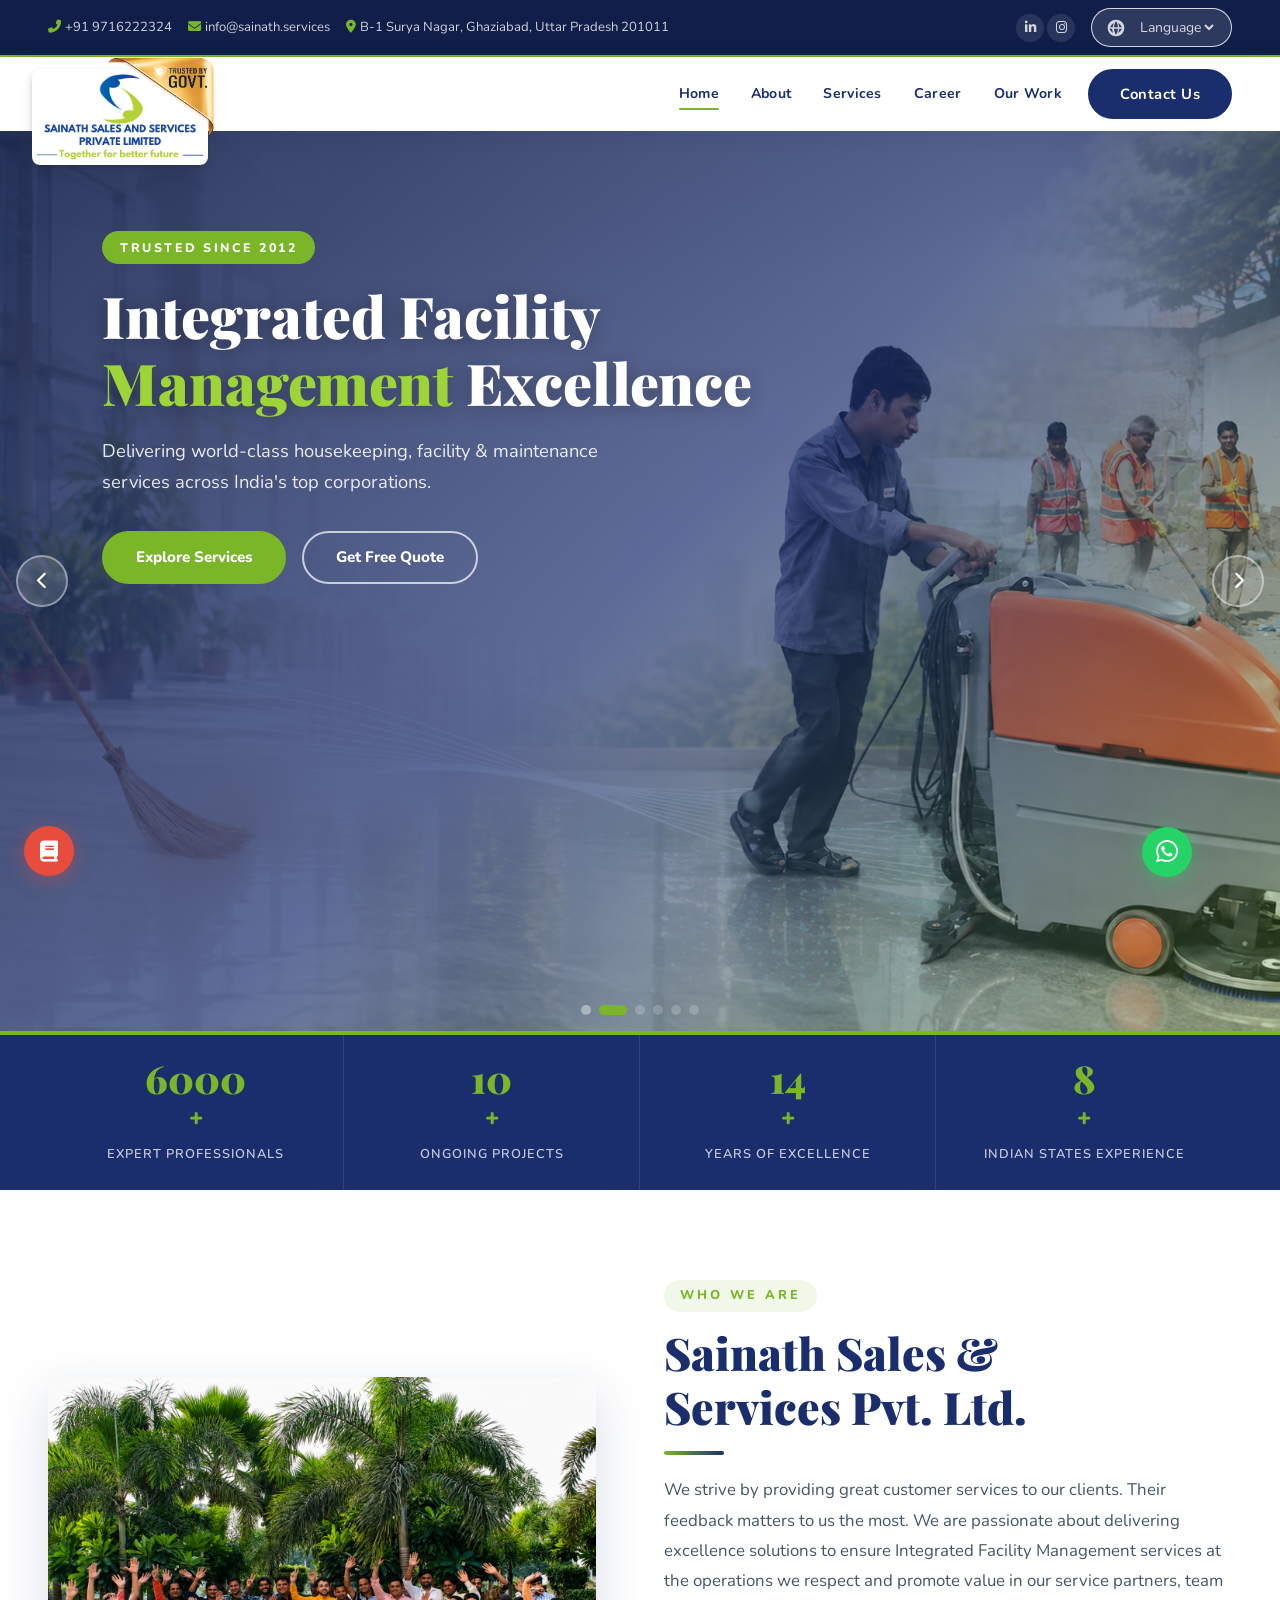
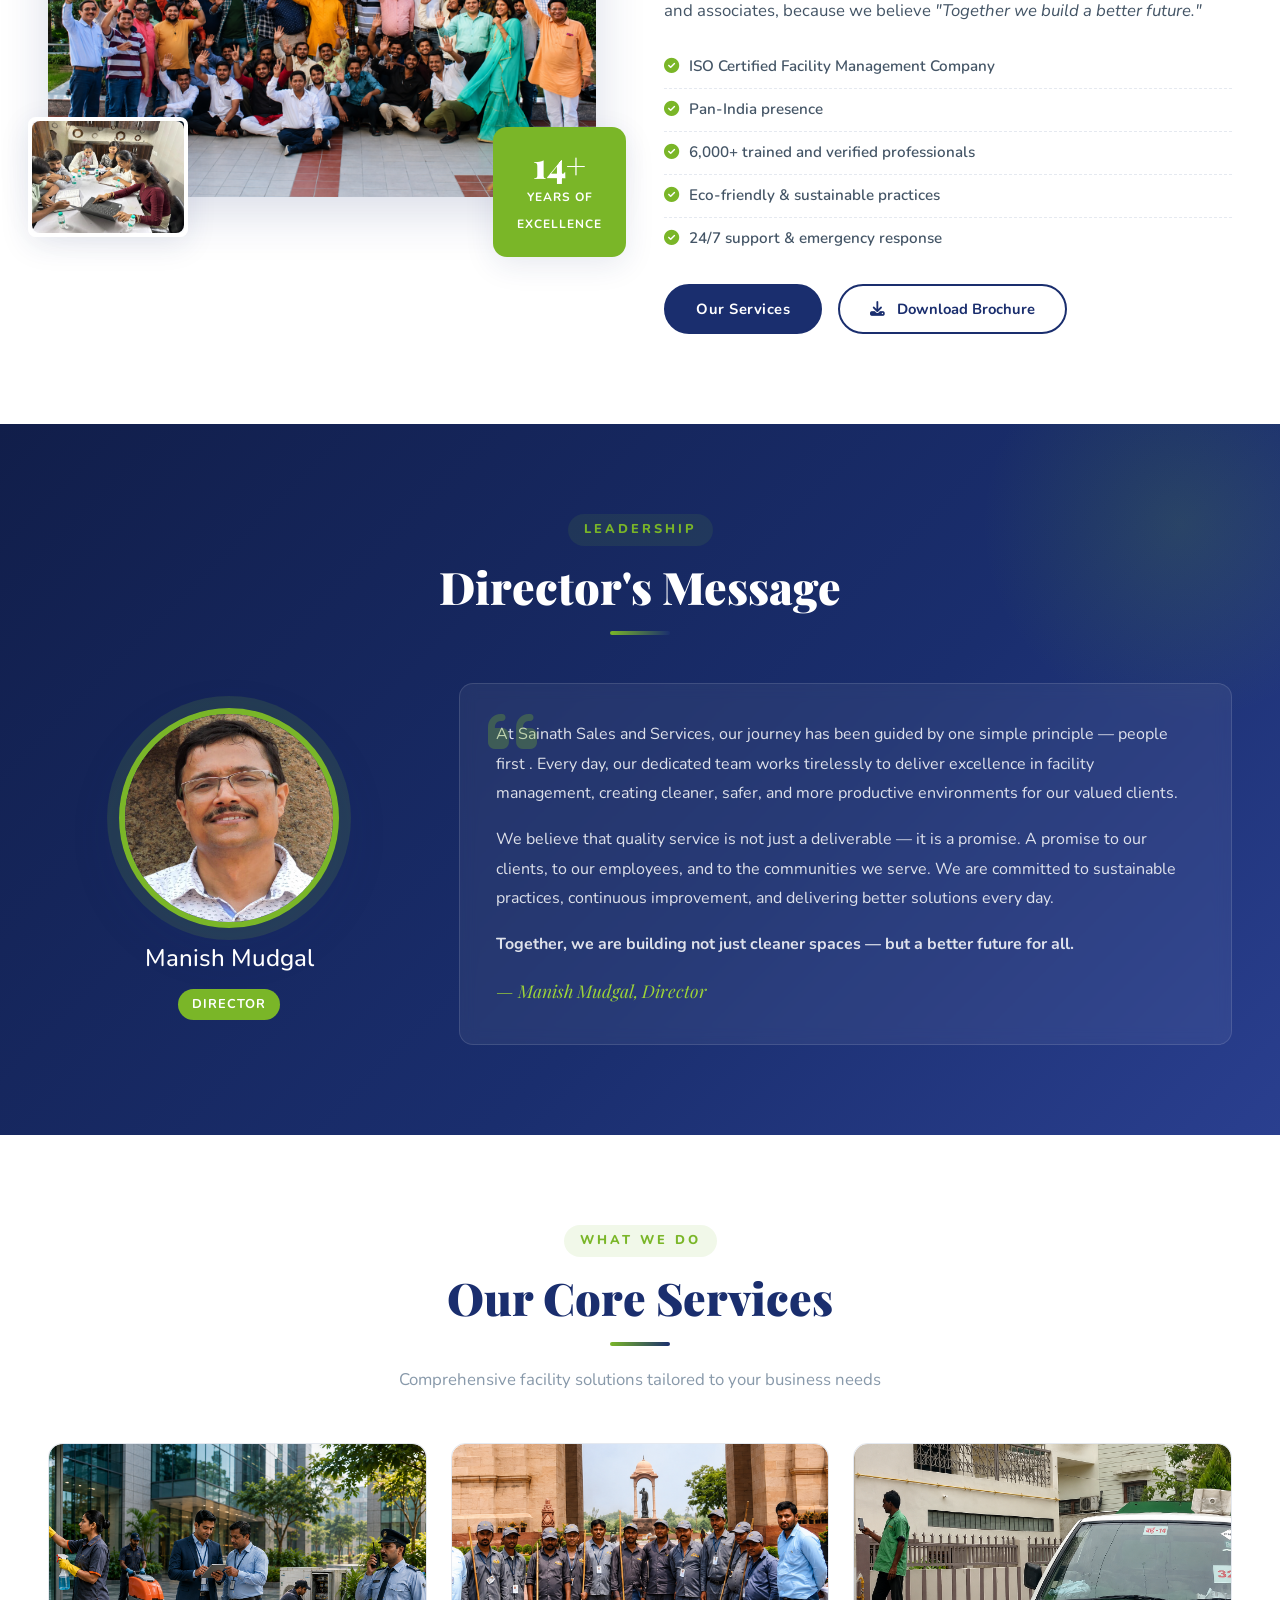
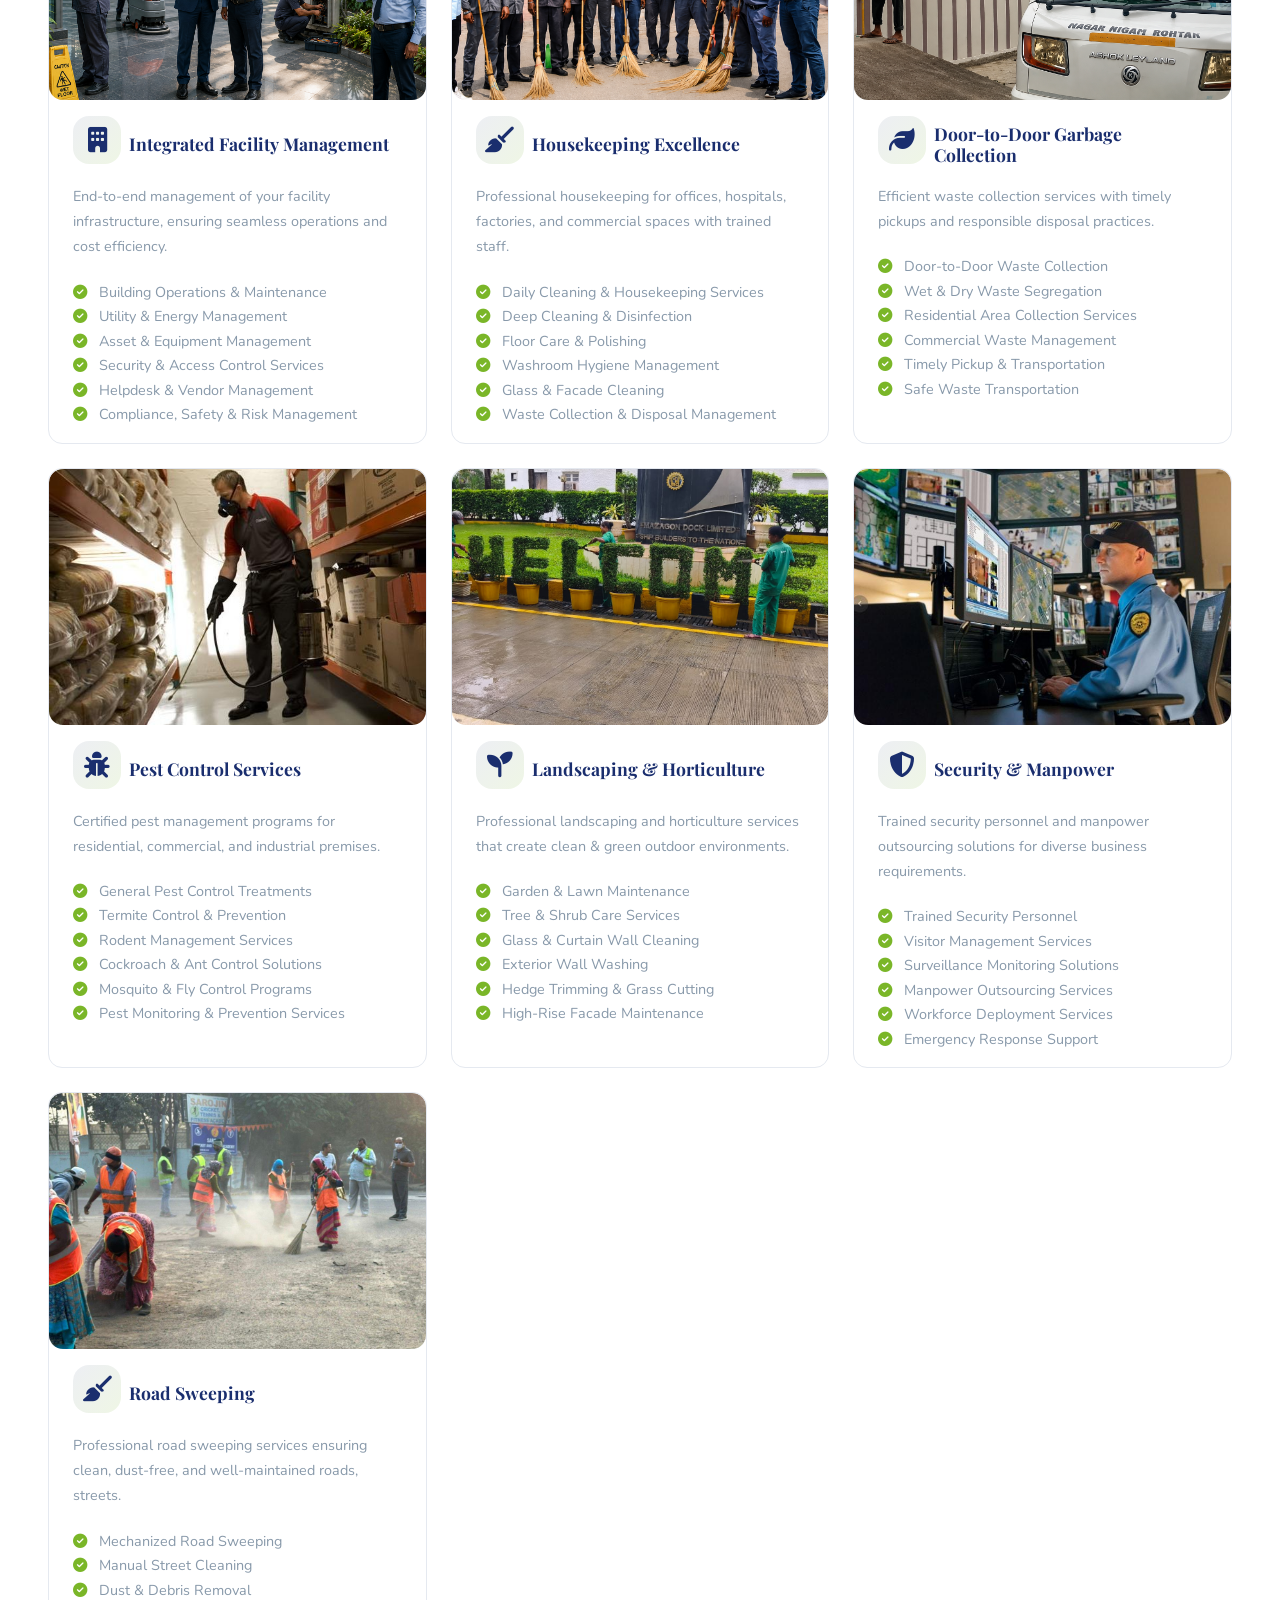
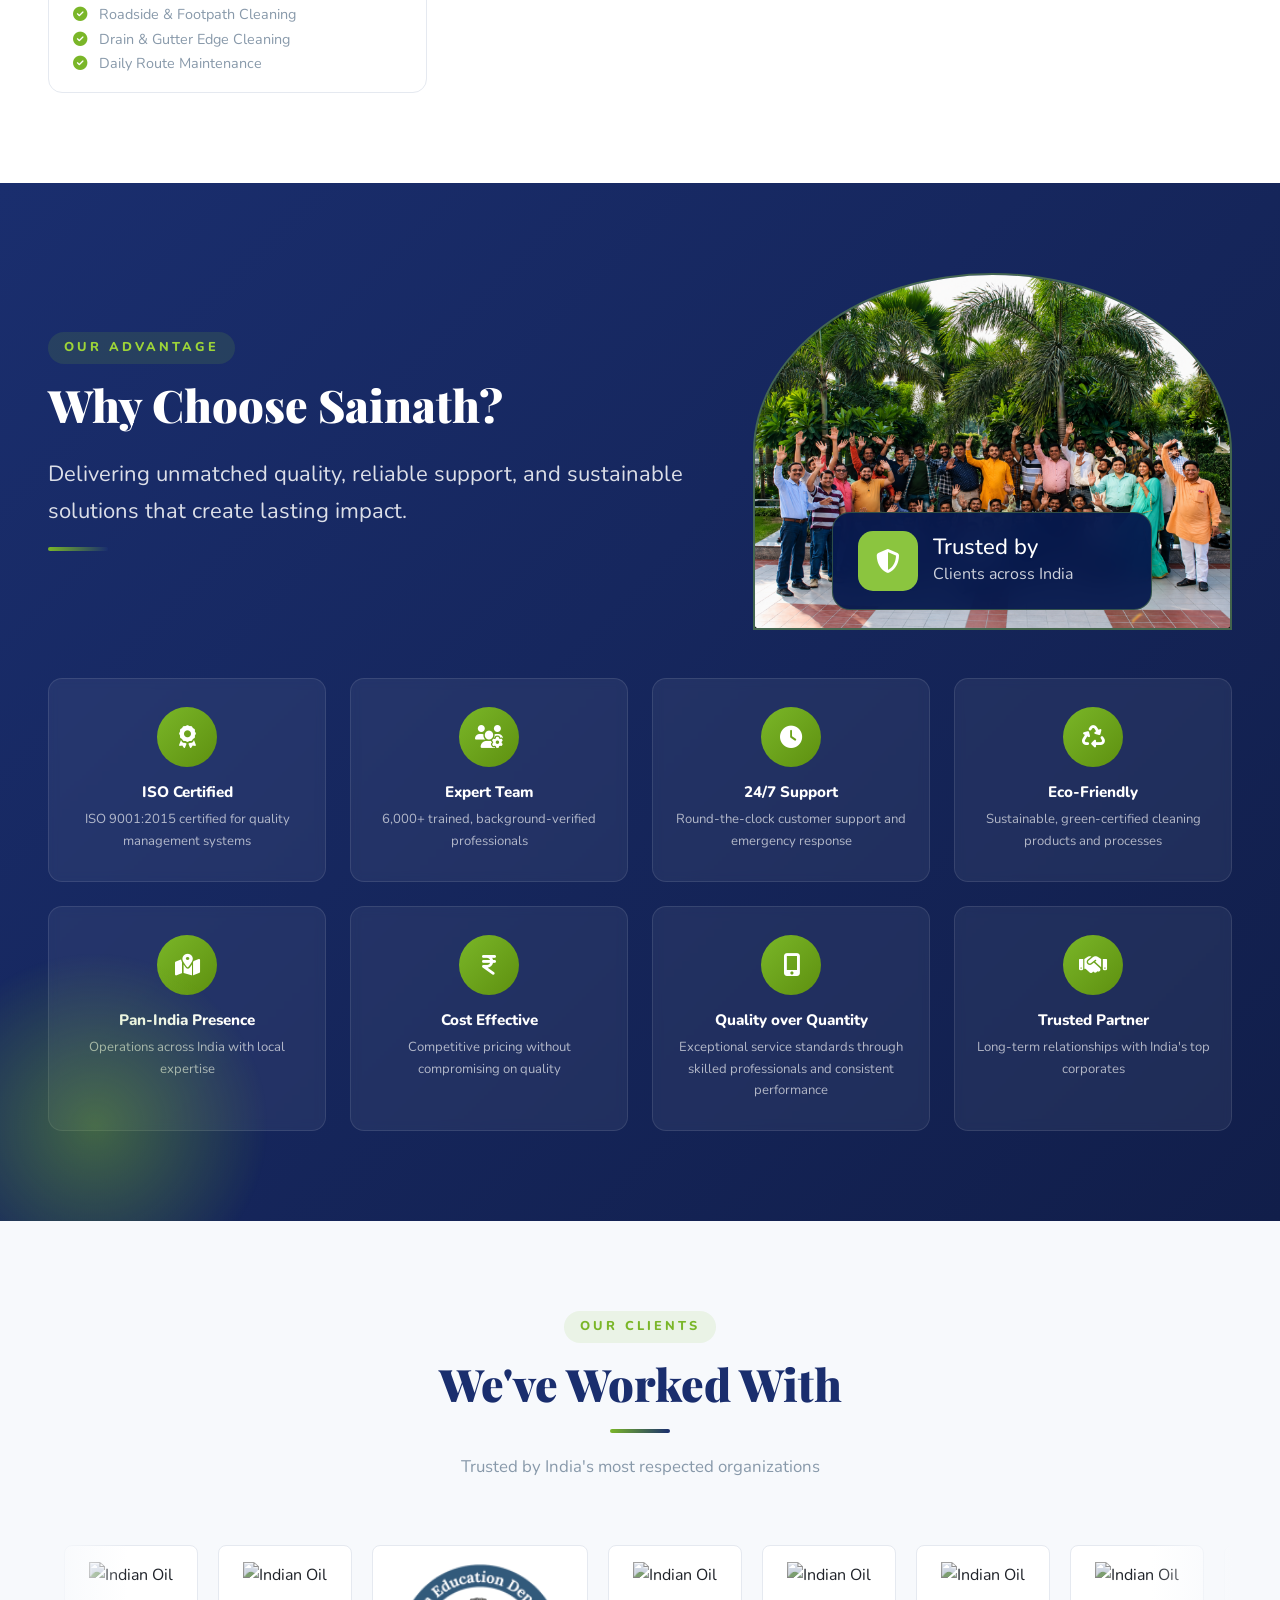
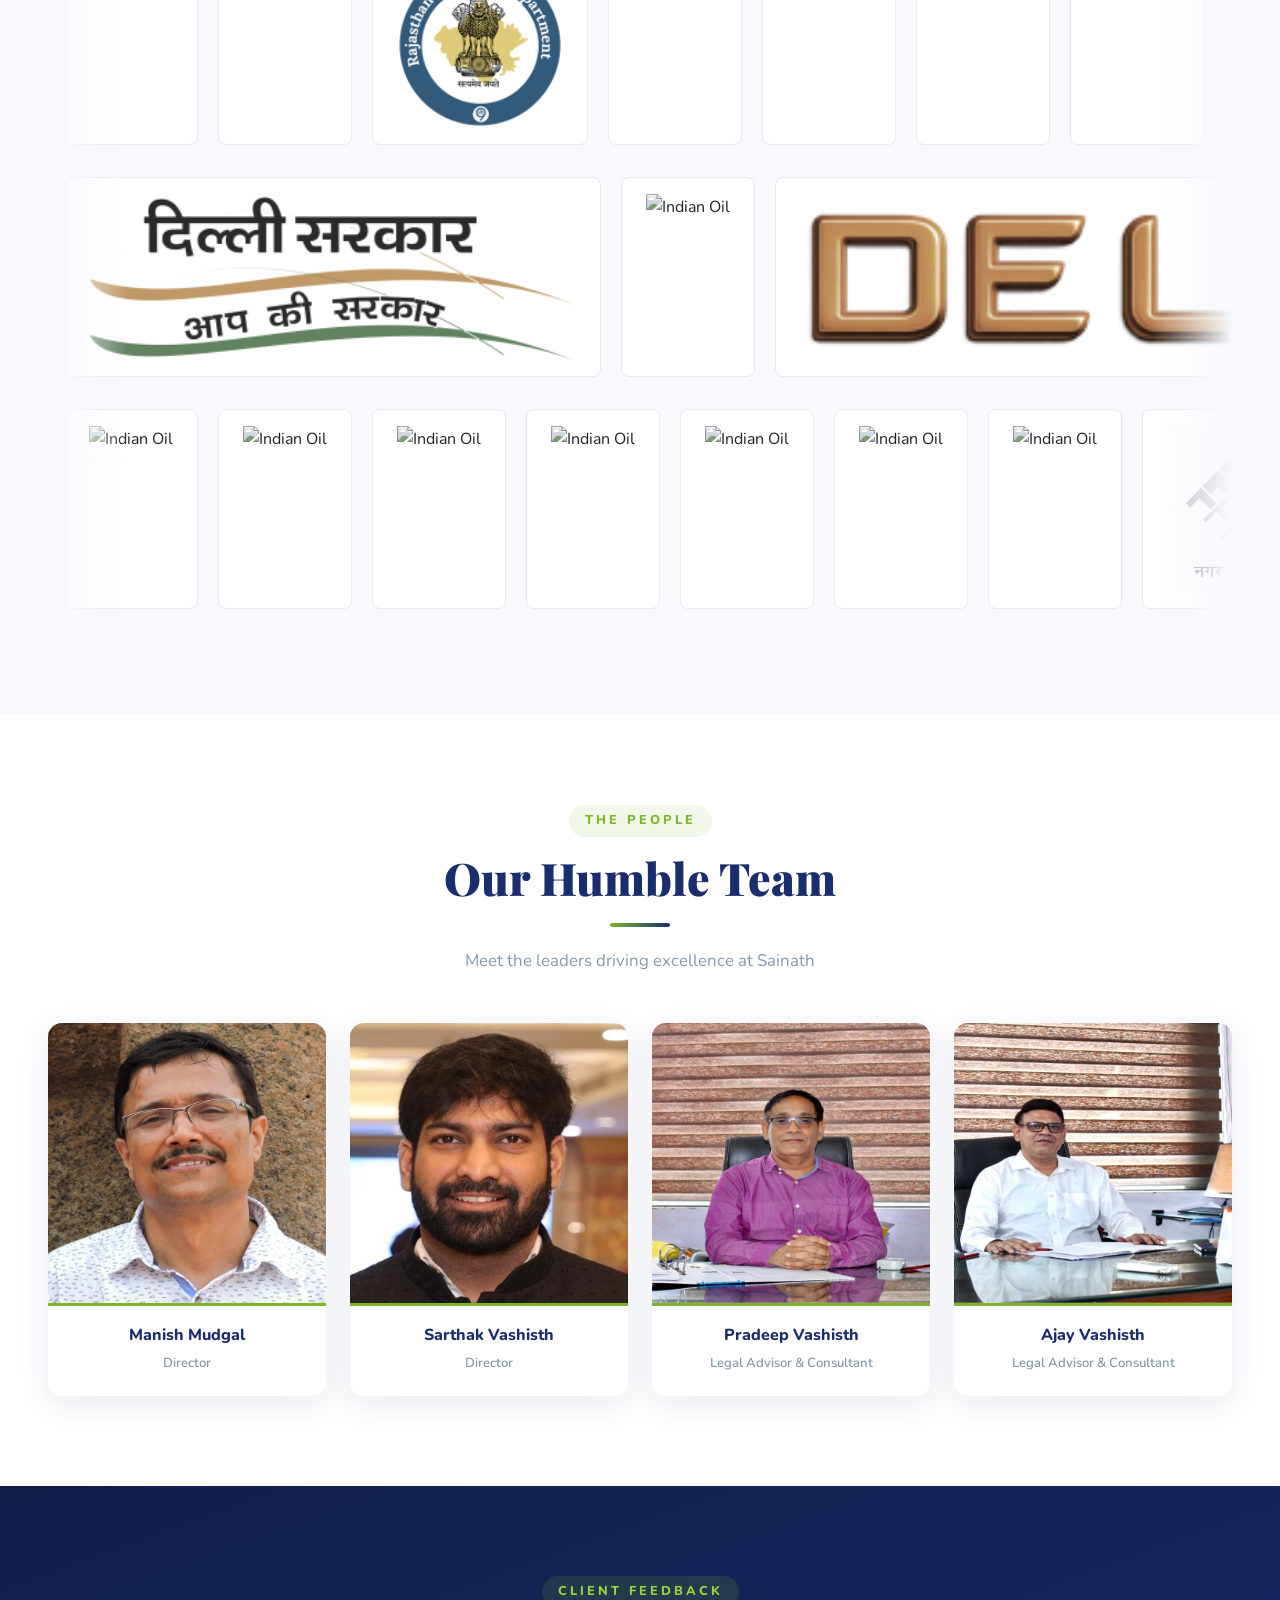
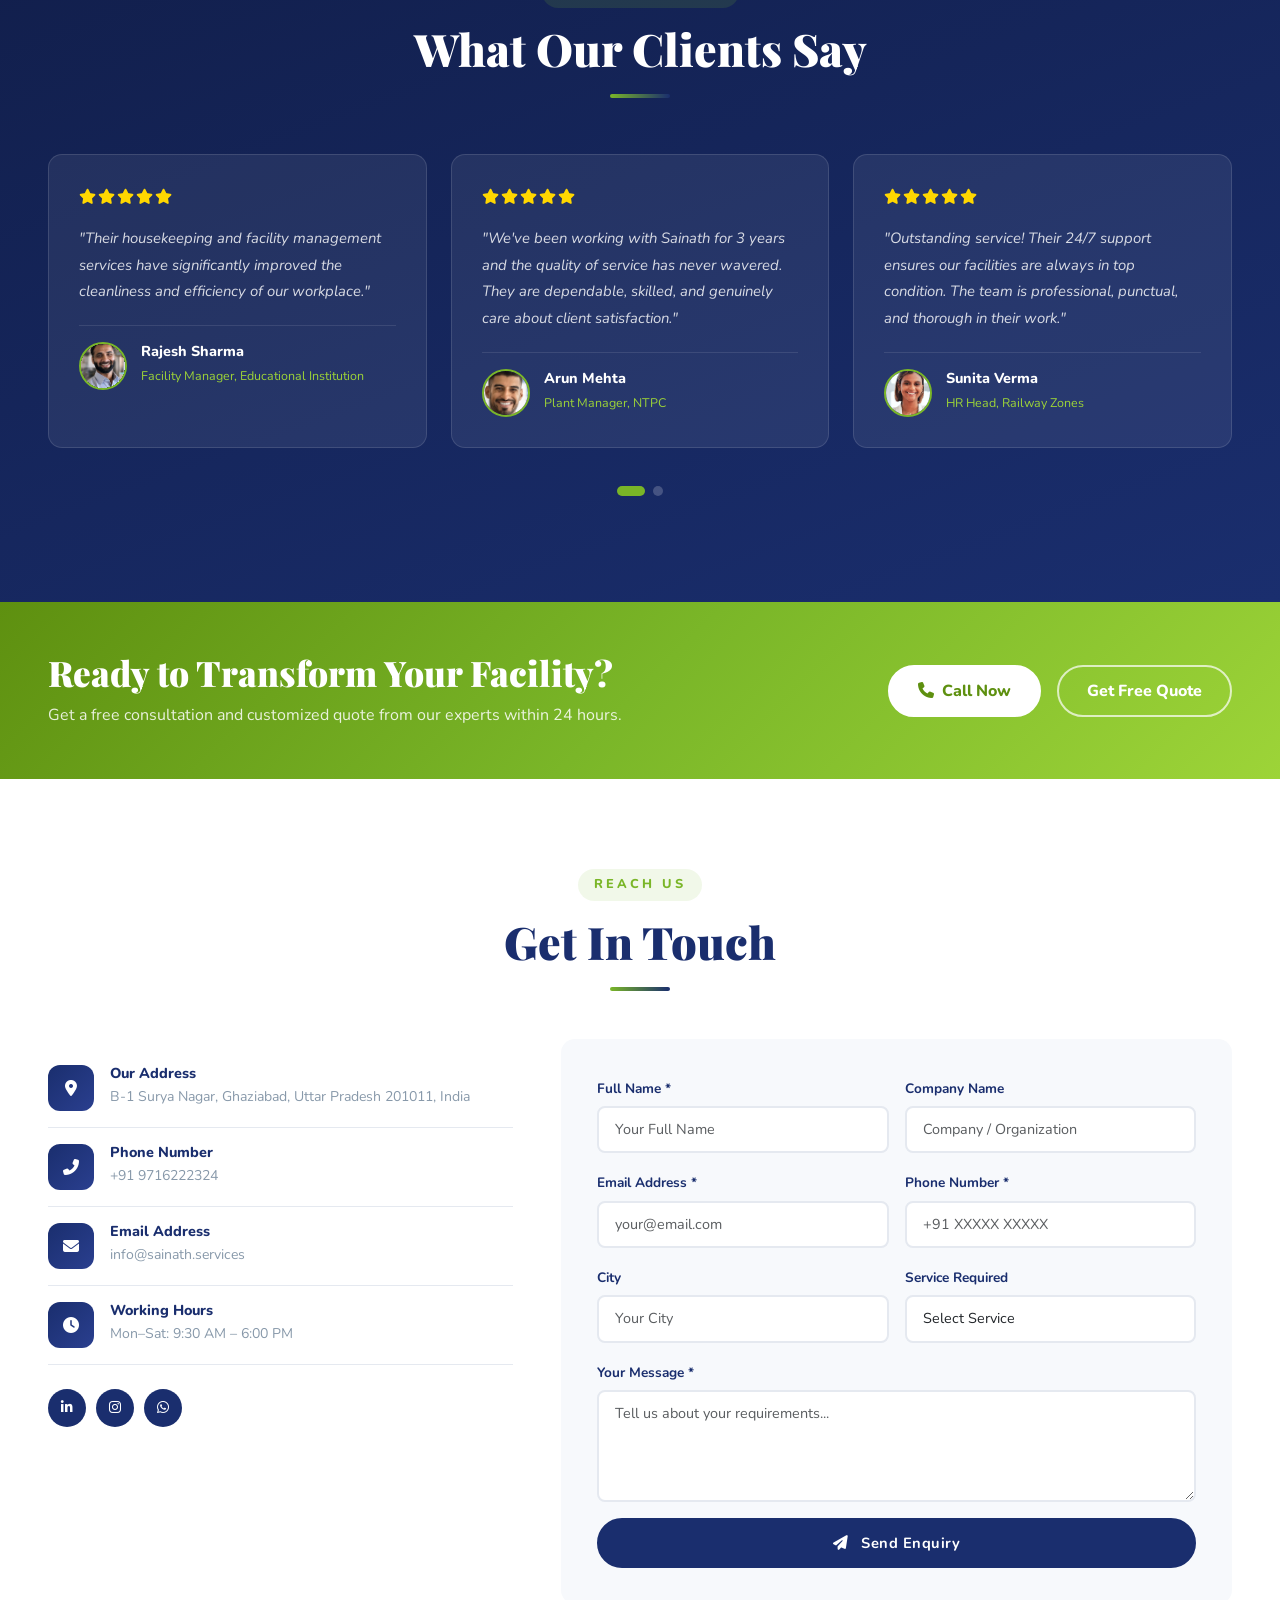
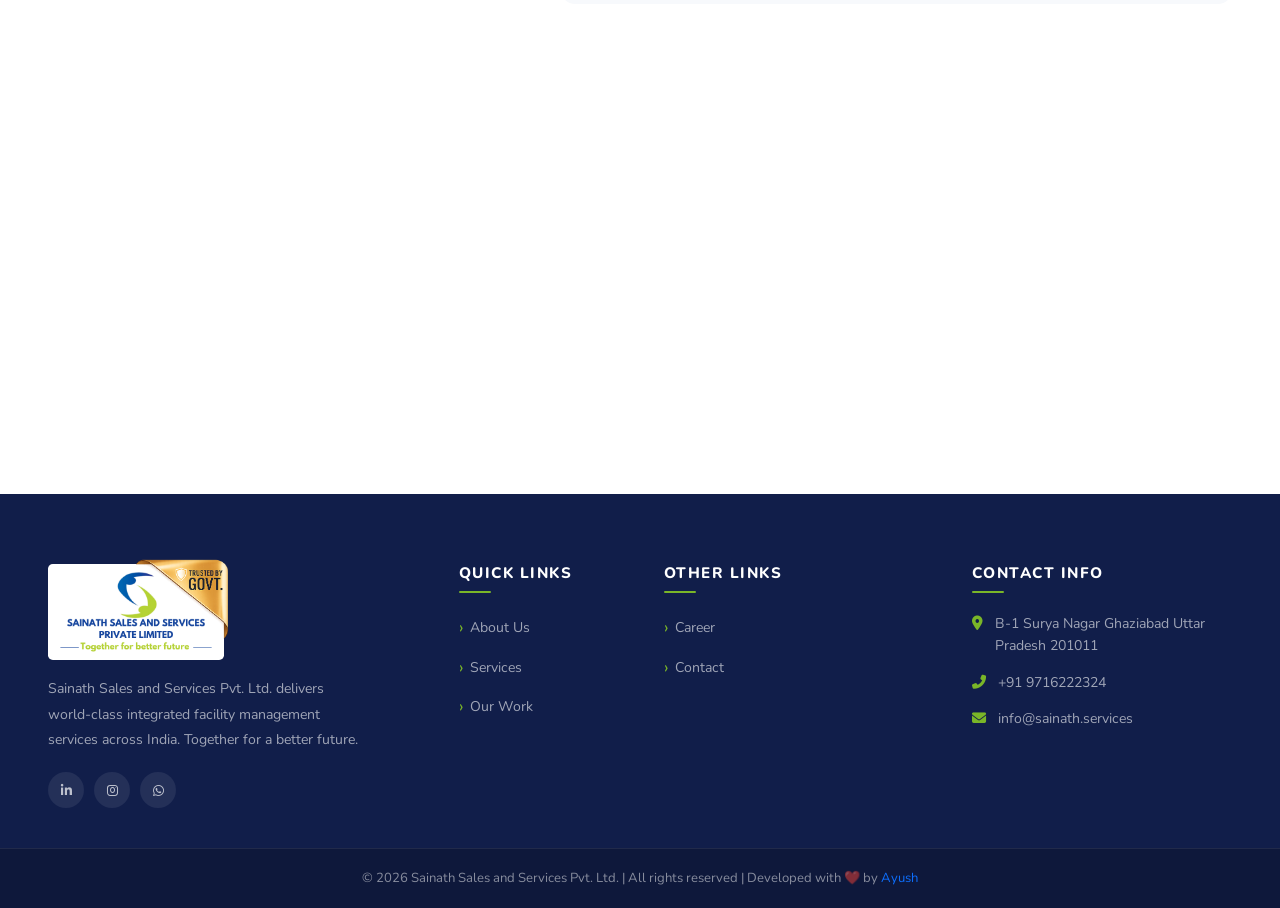
==== commit a2fdf0b6: "add" ====
--- a/index.html
+++ b/index.html
@@ -387,7 +387,7 @@
       <div class="col-sm-6 col-lg-4 reveal-up">
         <div class="service-card">
           <div class="service-card-thumbnail">
-            <img src="./assets/images/Integrated Facility Management.jpg" />
+            <img src="./assets/images/integrated_facility_mgmt.png" />
           </div>
           <div class="service-card-content" >
             <div class="service-card-content-heading">
@@ -558,7 +558,7 @@
       <div class="col-sm-6 col-lg-4 reveal-up" style="--delay:0.2s">
         <div class="service-card">
           <div class="service-card-thumbnail">
-            <img src="./assets/images/garbage_collection.png" />
+            <img src="./assets/images/rohtak_door.png" />
           </div>
           <div class="service-card-content" >
             <div class="service-card-content-heading">
@@ -672,7 +672,7 @@
       <div class="col-sm-6 col-lg-4 reveal-up" style="--delay:0.2s">
         <div class="service-card">
           <div class="service-card-thumbnail">
-            <img src="./assets/images/green_cleaning.jpeg" />
+            <img src="./assets/images/horticulture1.jpg" />
           </div>
           <div class="service-card-content" >
             <div class="service-card-content-heading">
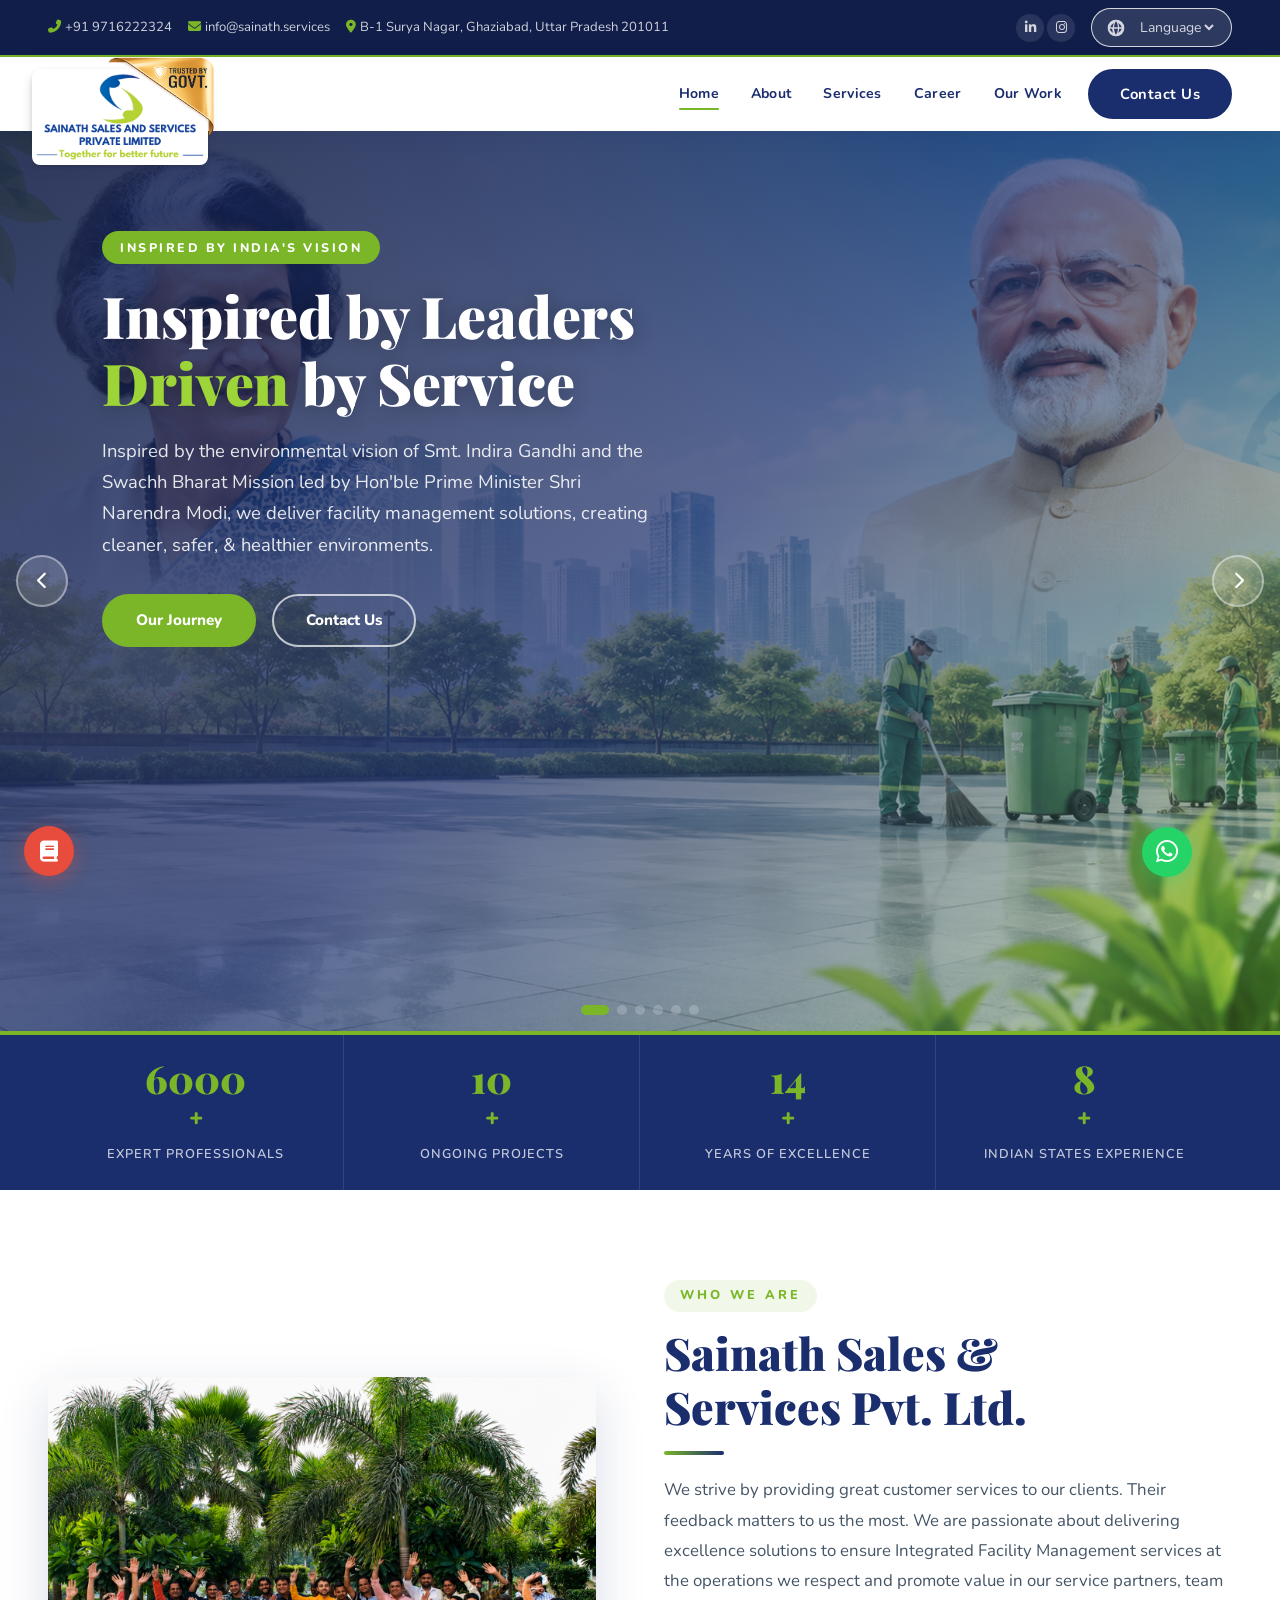
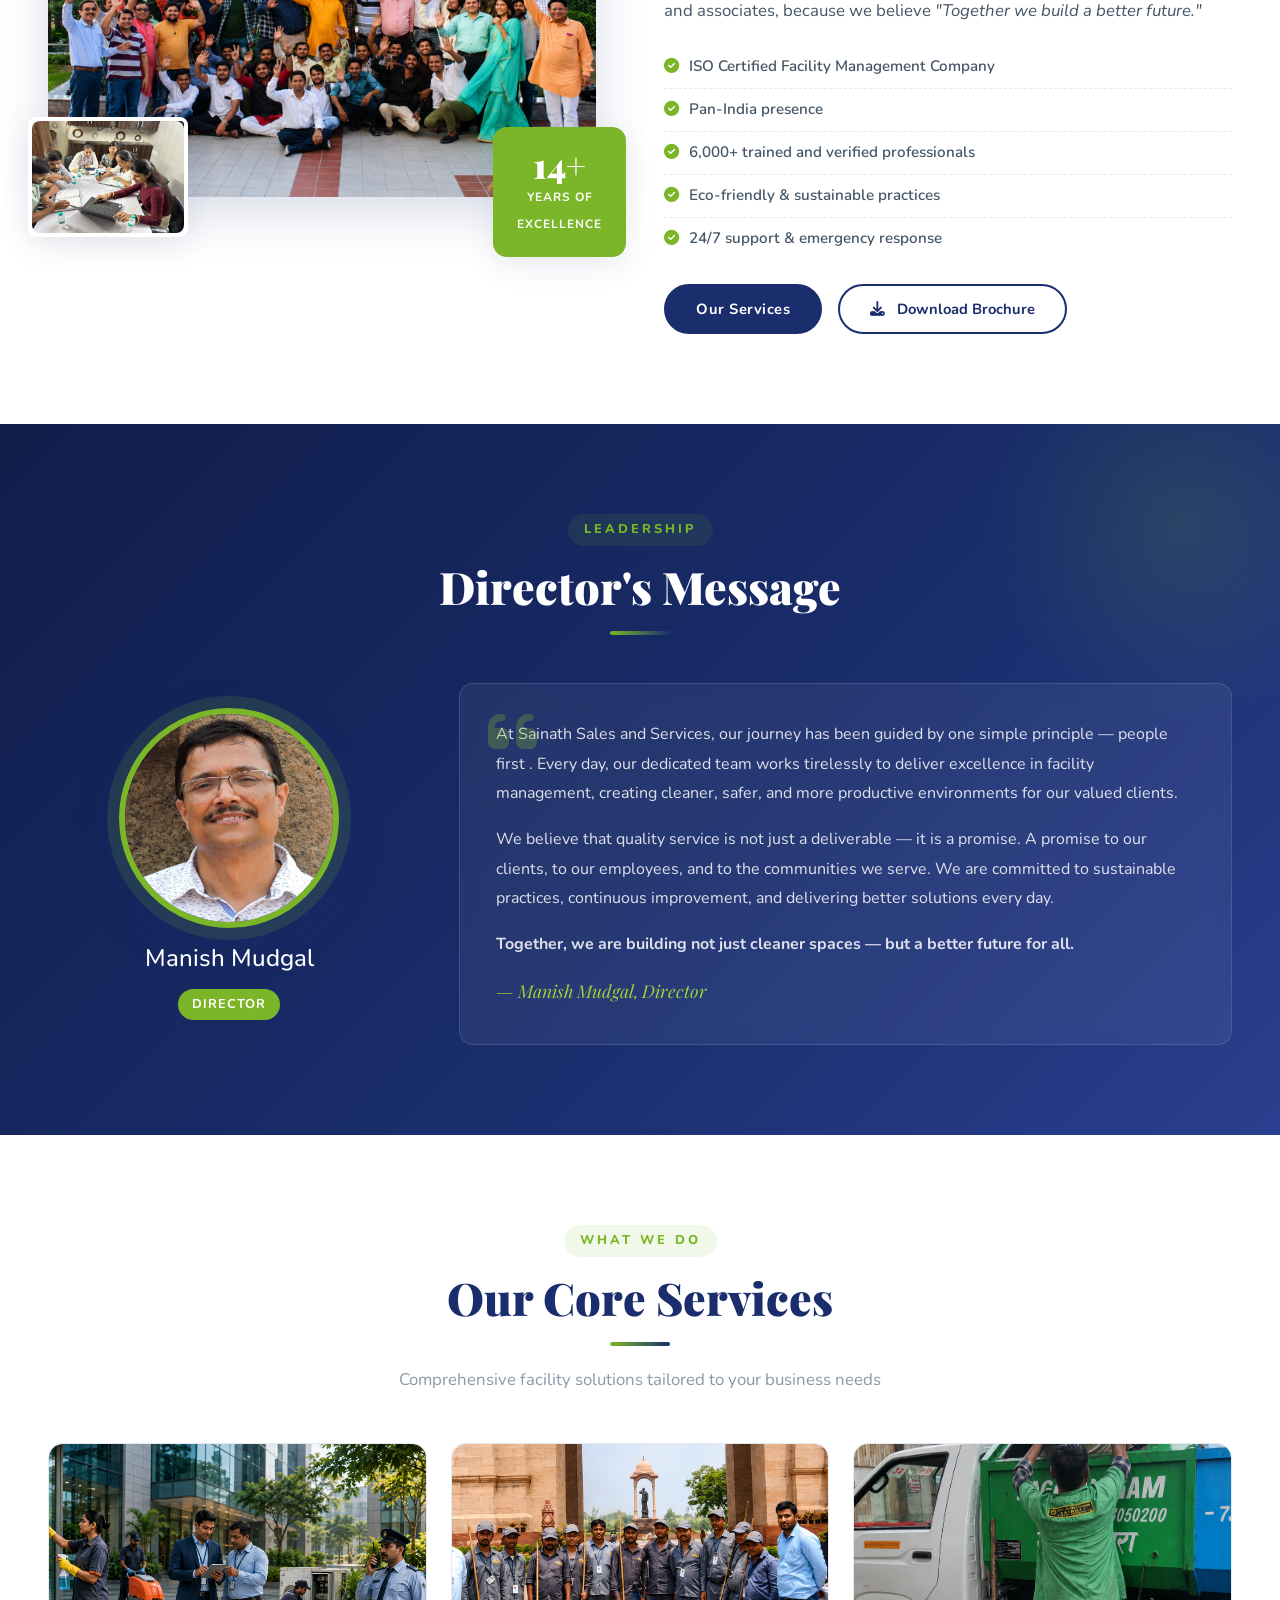
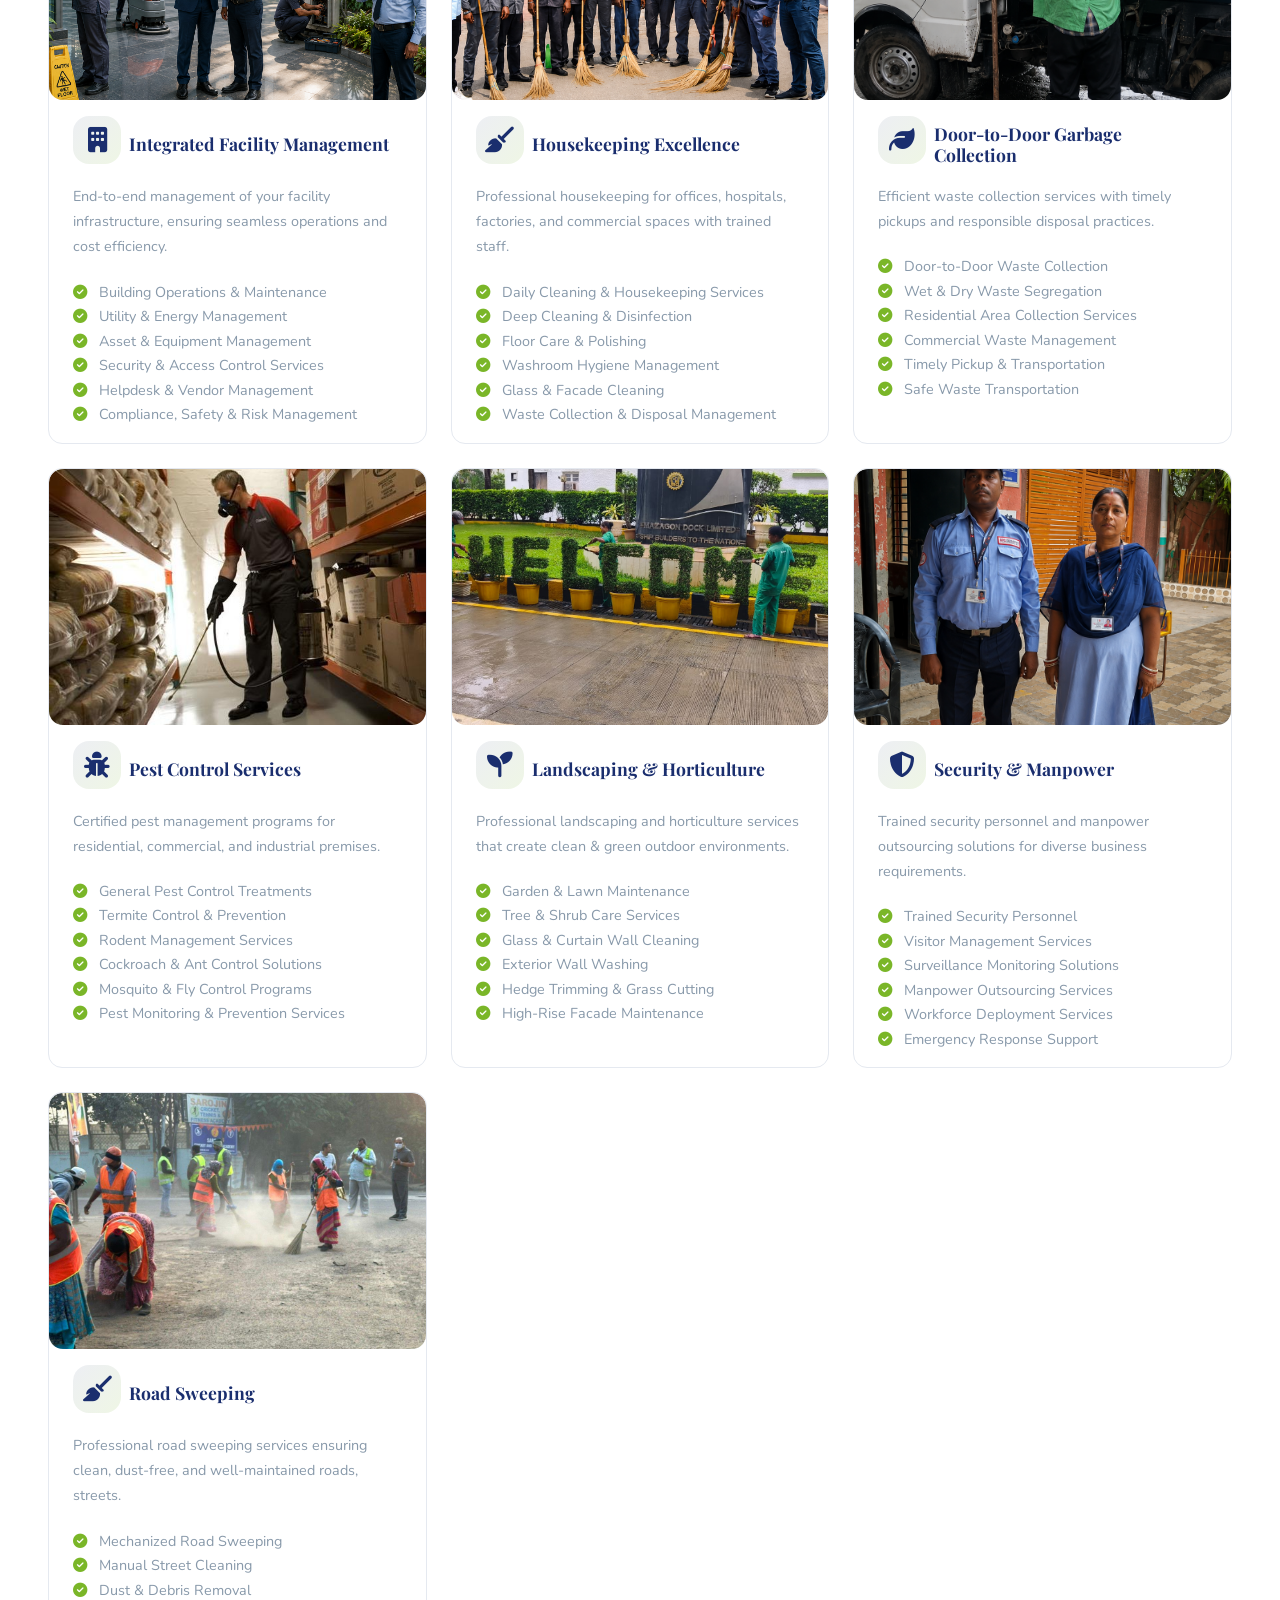
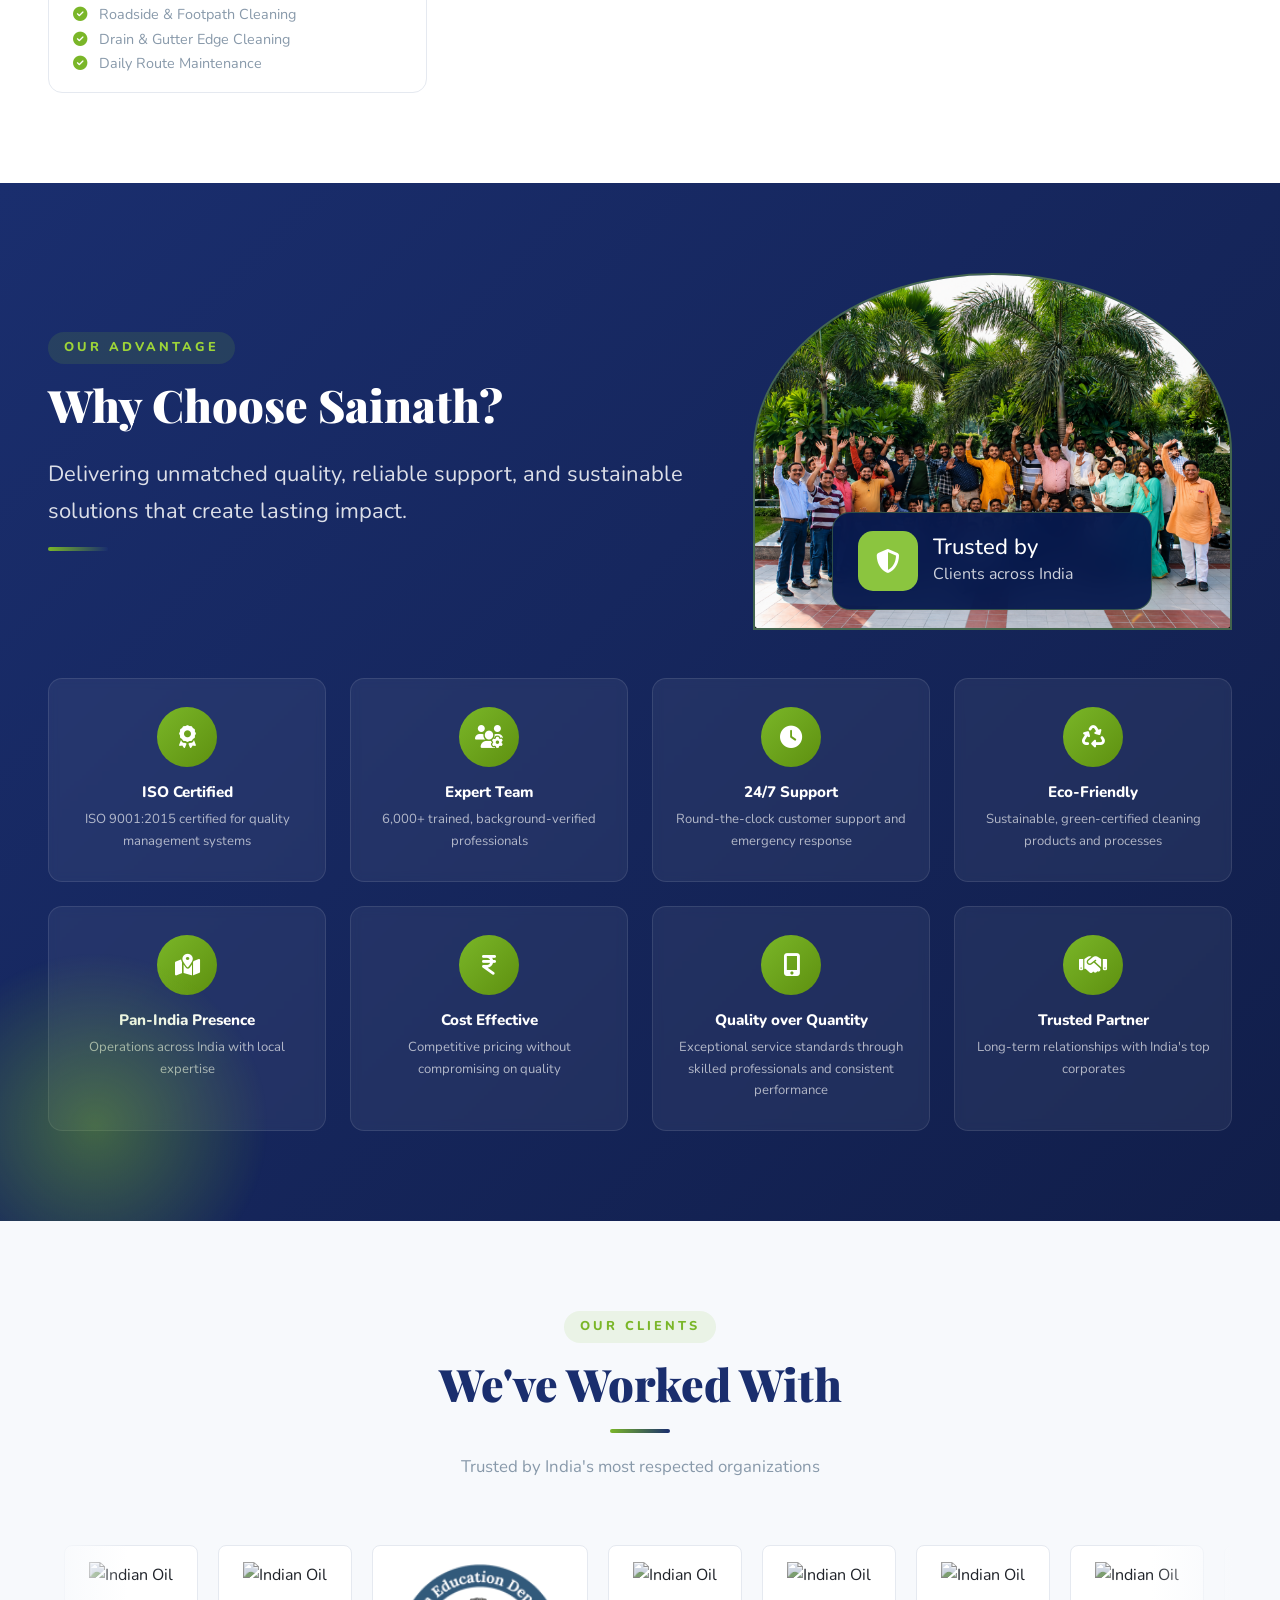
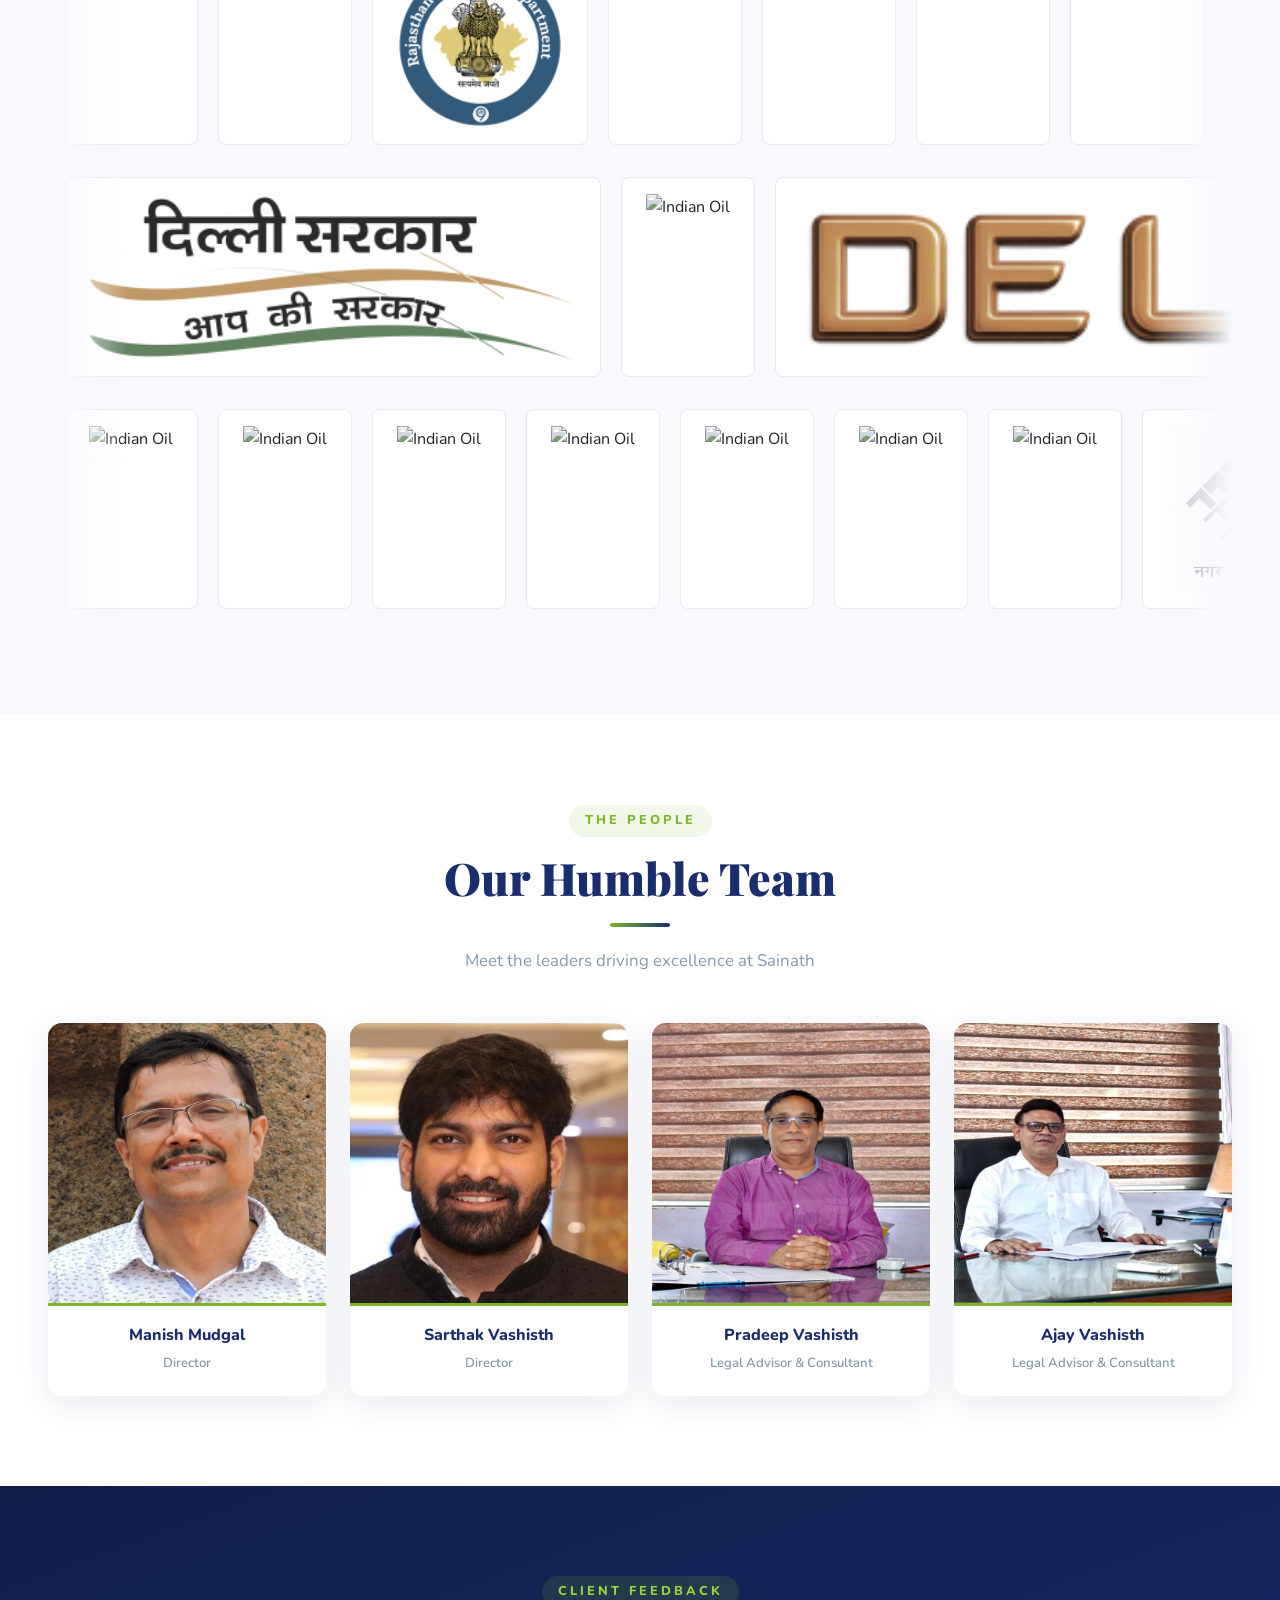
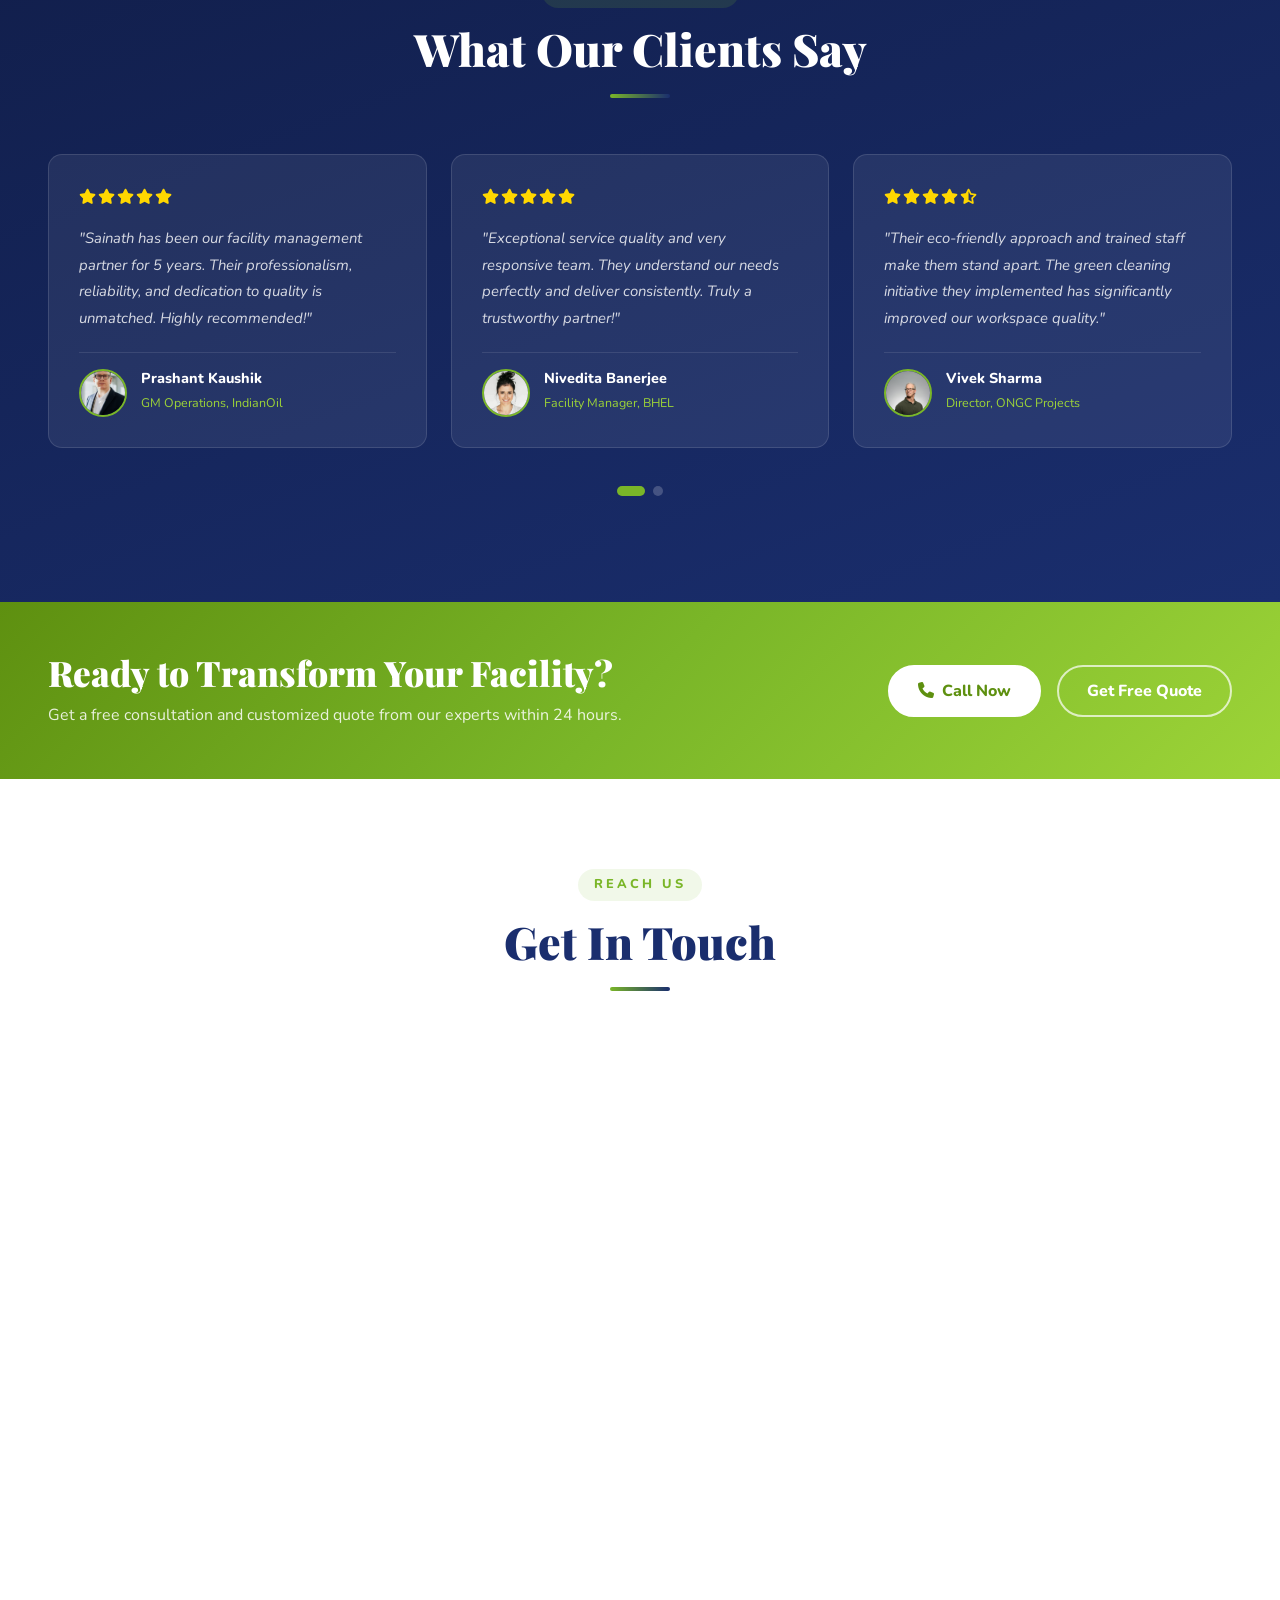
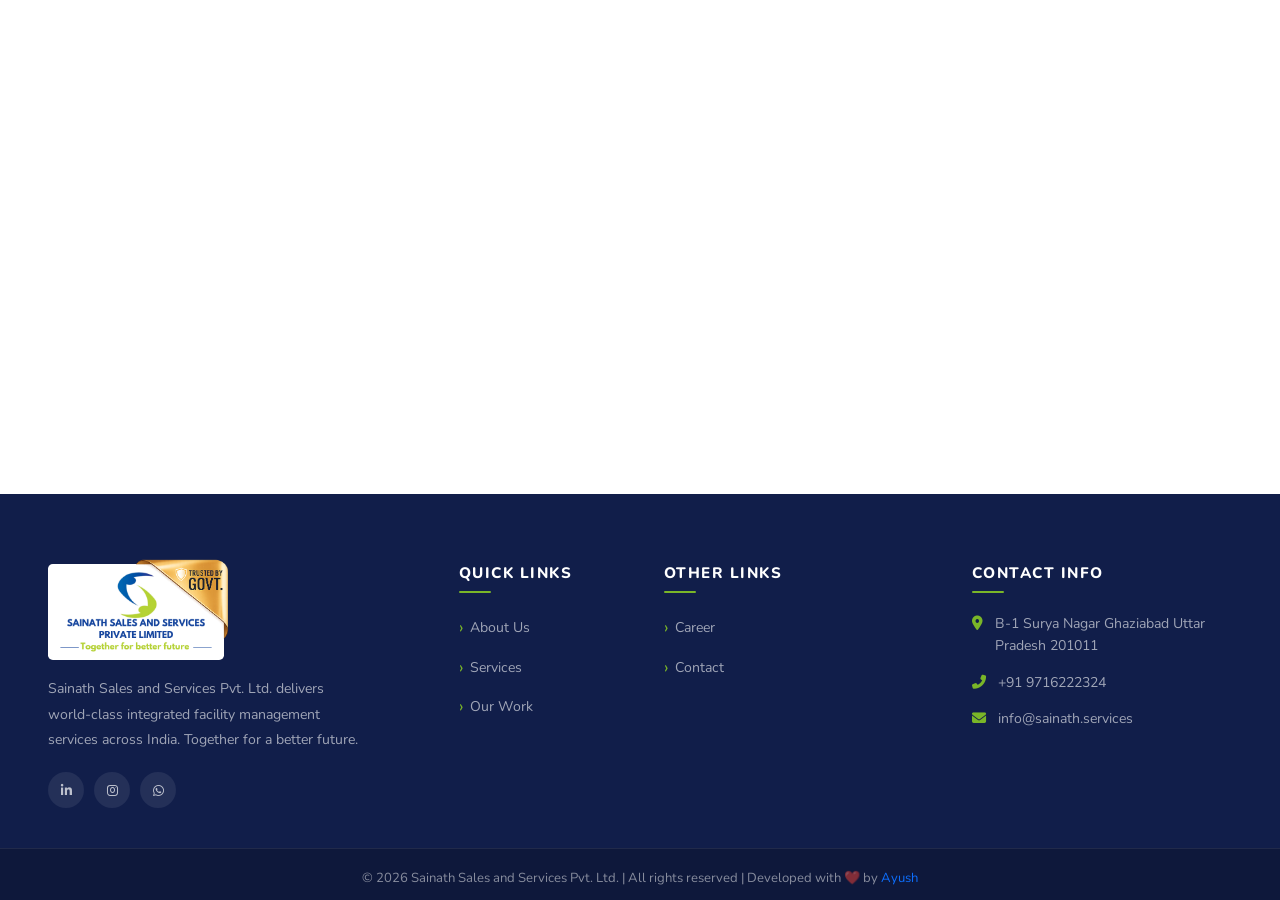
==== commit 38d90d6b: "add" ====
--- a/index.html
+++ b/index.html
@@ -558,7 +558,7 @@
       <div class="col-sm-6 col-lg-4 reveal-up" style="--delay:0.2s">
         <div class="service-card">
           <div class="service-card-thumbnail">
-            <img src="./assets/images/rohtak_door.png" />
+            <img src="./assets/images/door to dor.png" />
           </div>
           <div class="service-card-content" >
             <div class="service-card-content-heading">
@@ -729,7 +729,7 @@
       <div class="col-sm-6 col-lg-4 reveal-up" style="--delay:0.3s">
         <div class="service-card">
           <div class="service-card-thumbnail">
-            <img src="./assets/images/Security.jpg" />
+            <img src="./assets/images/security.png" />
           </div>
           <div class="service-card-content" >
             <div class="service-card-content-heading">
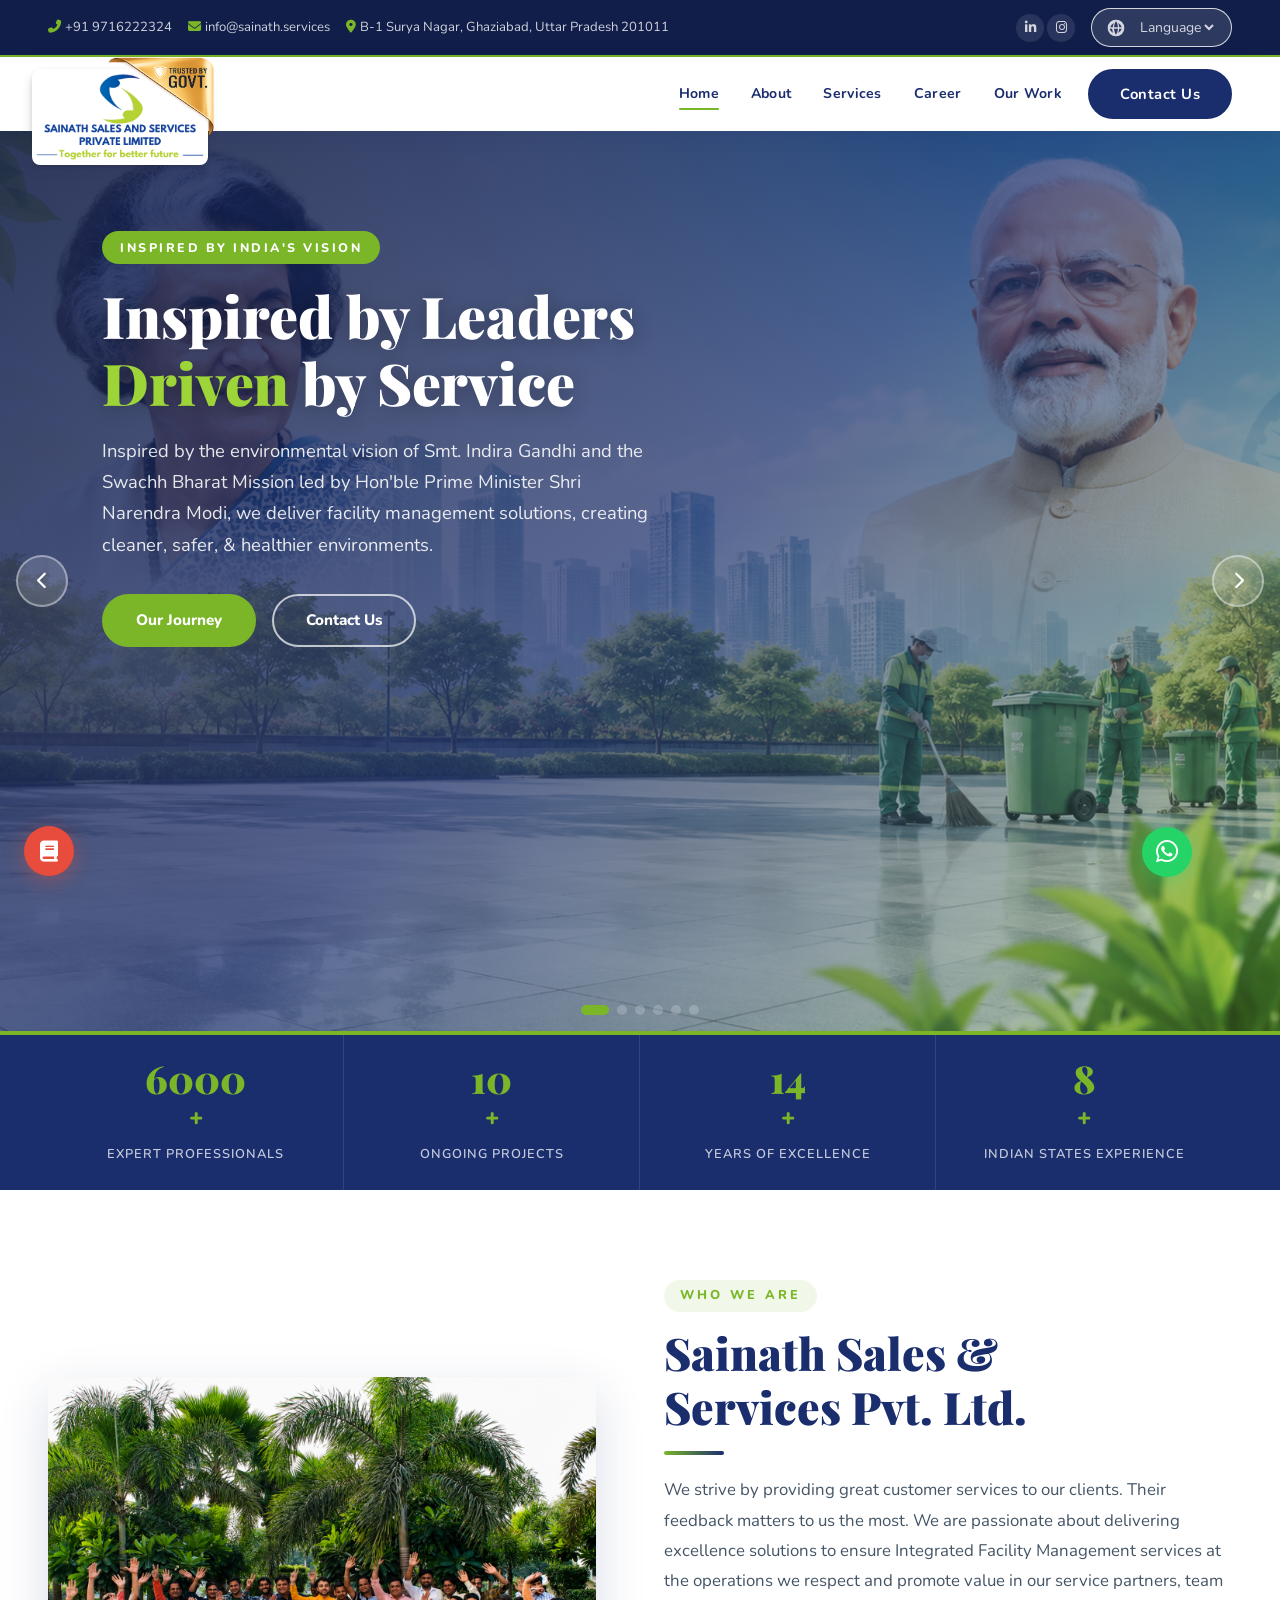
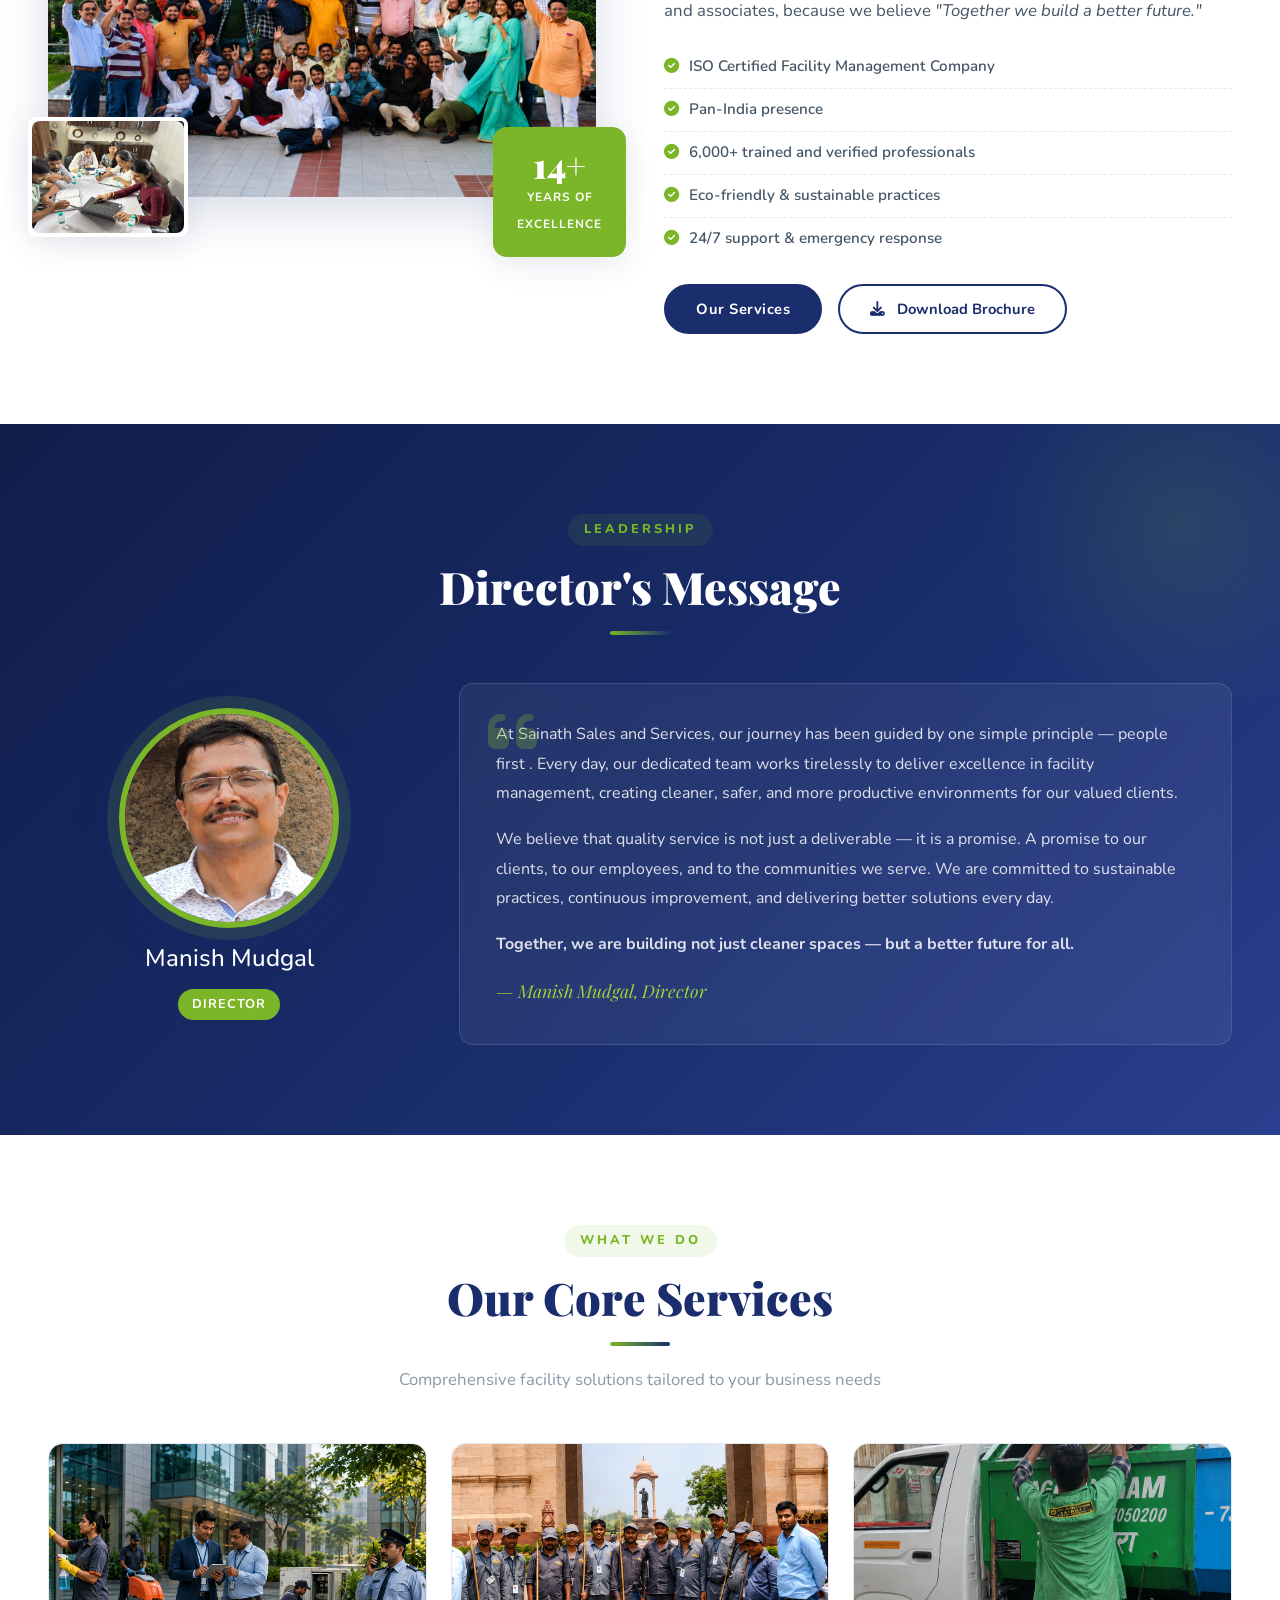
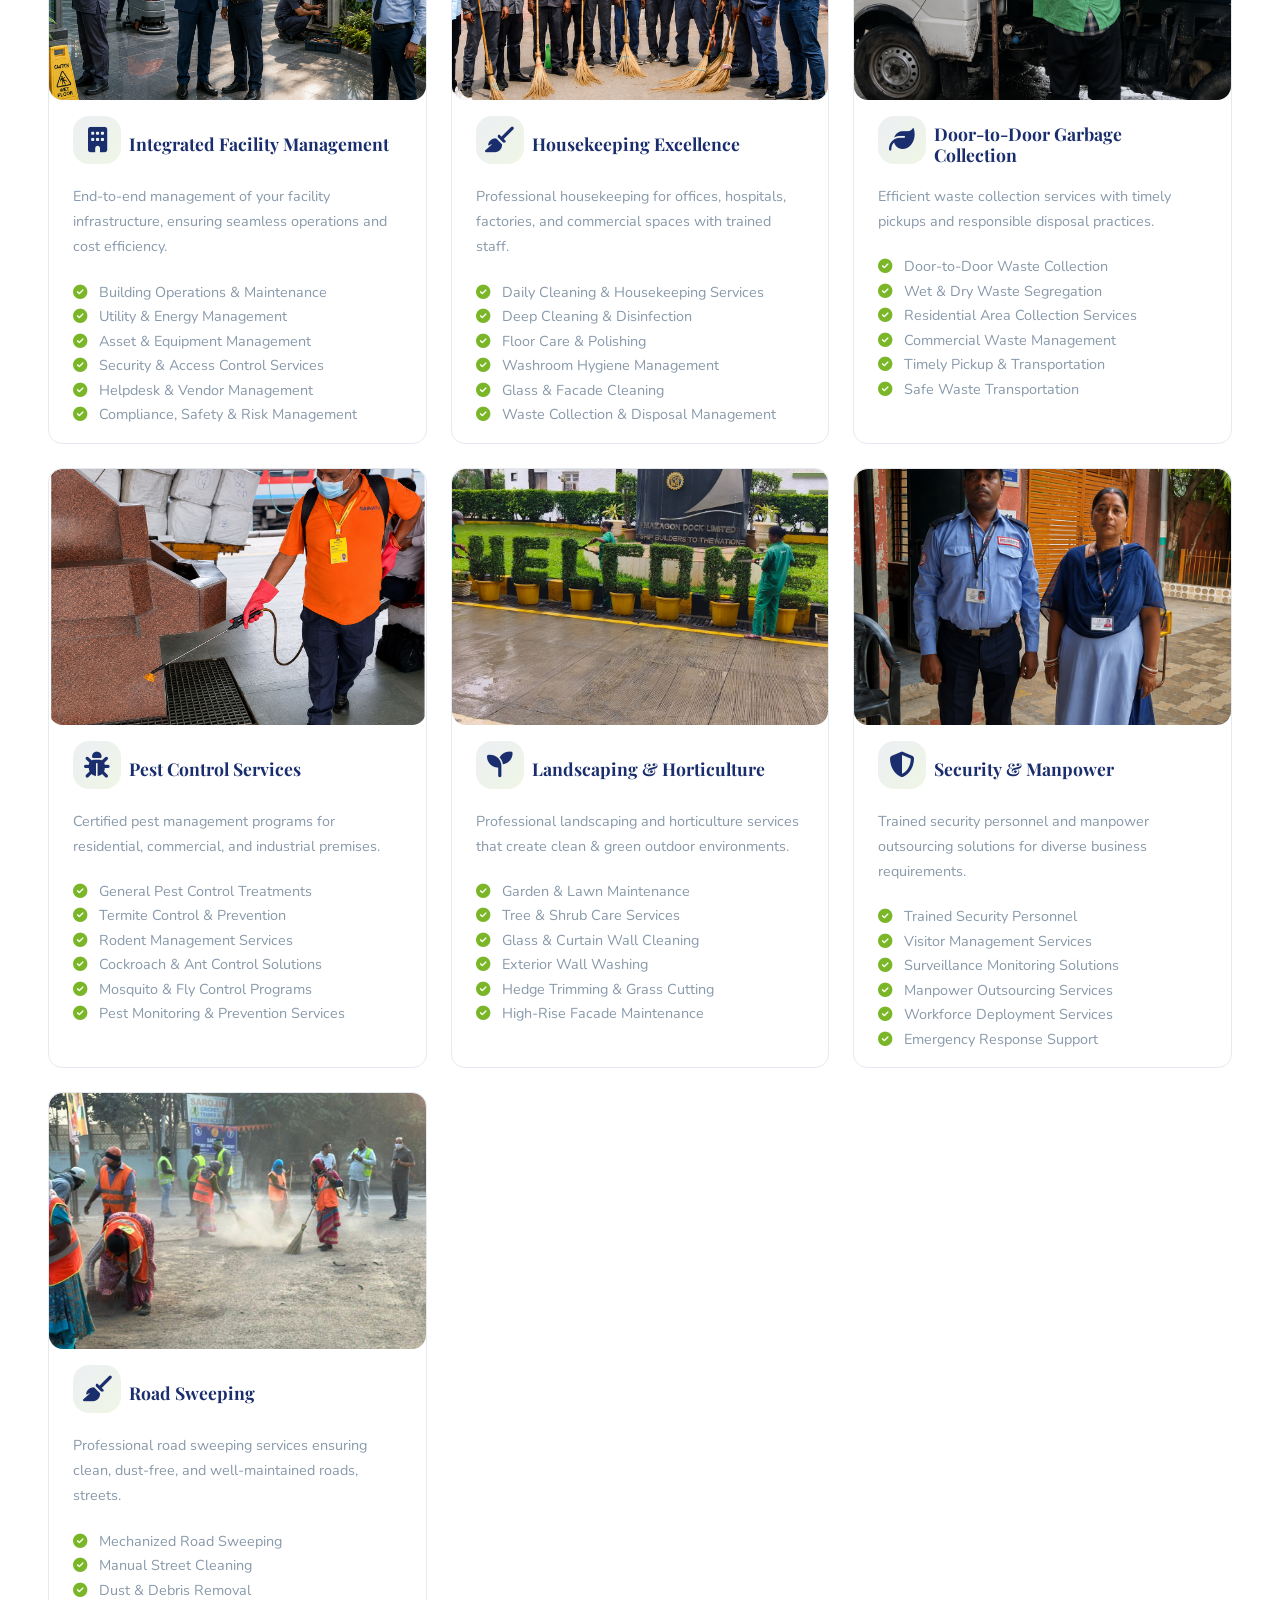
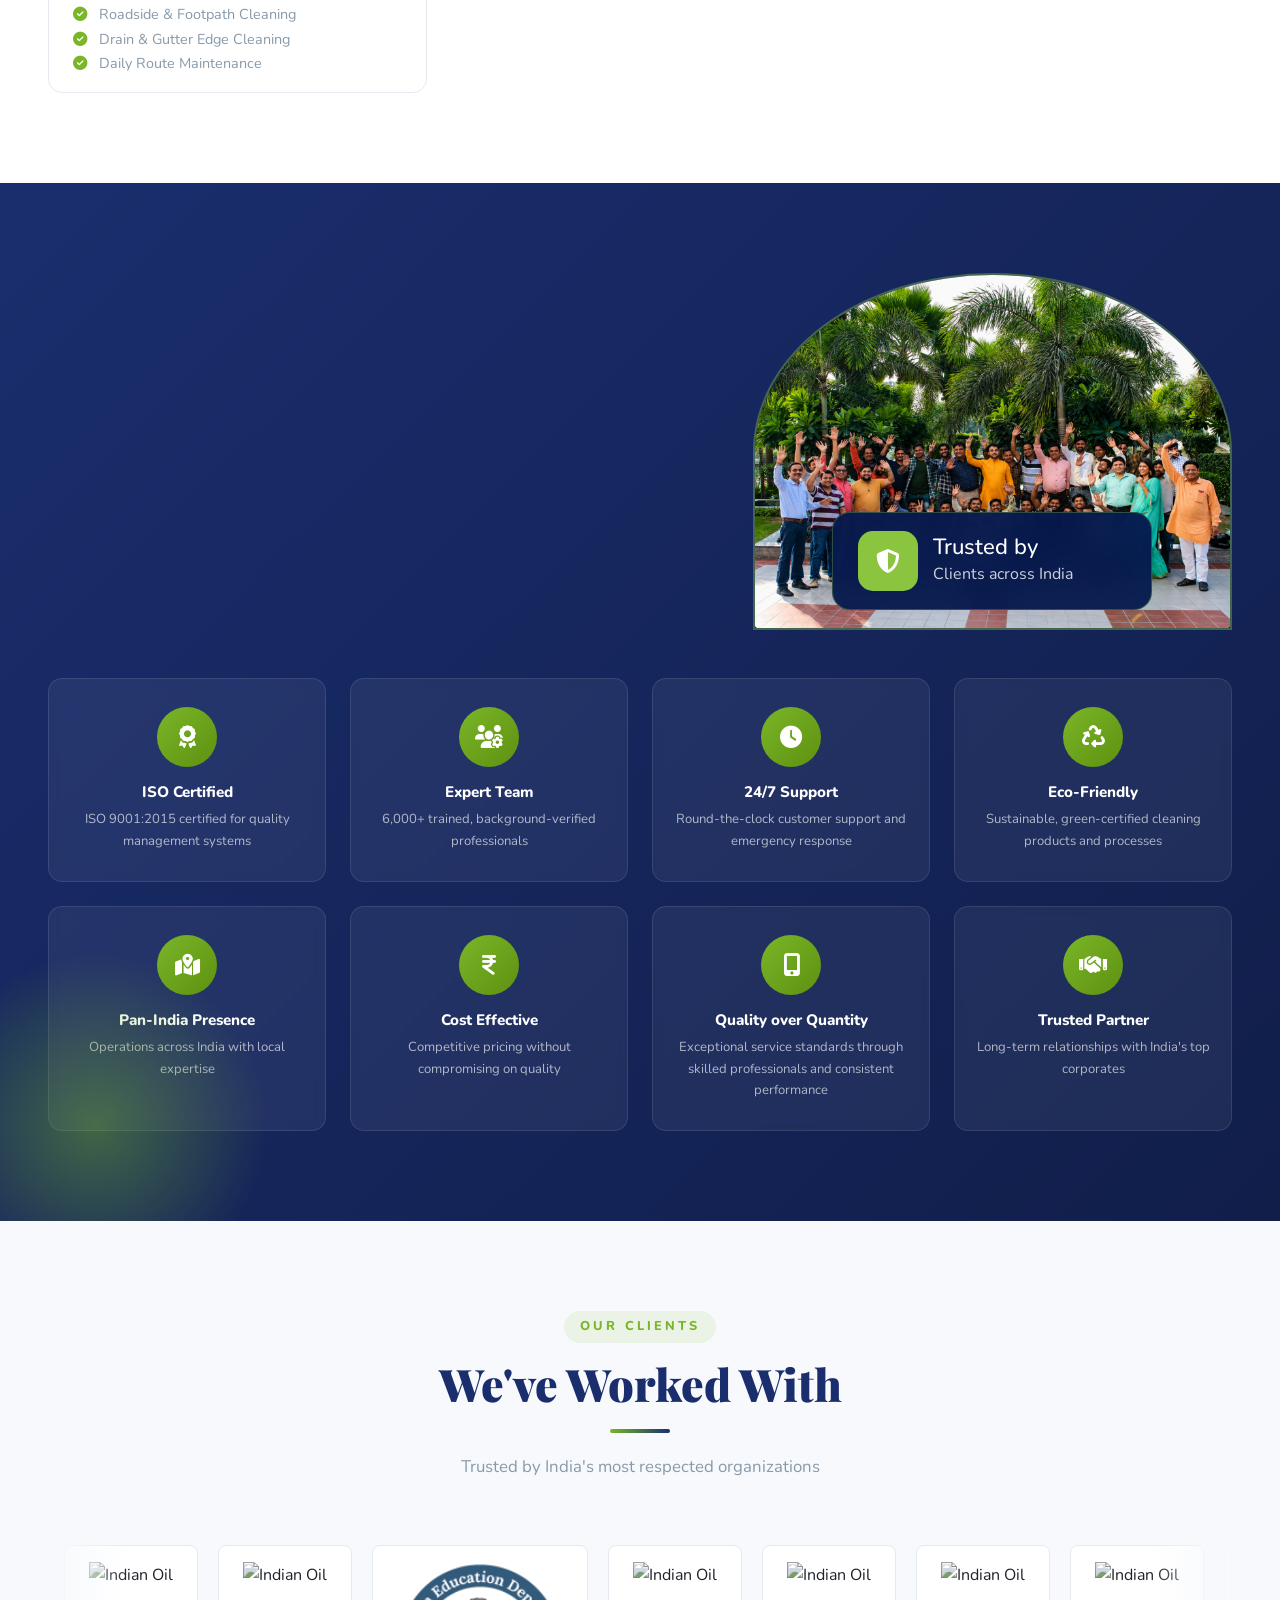
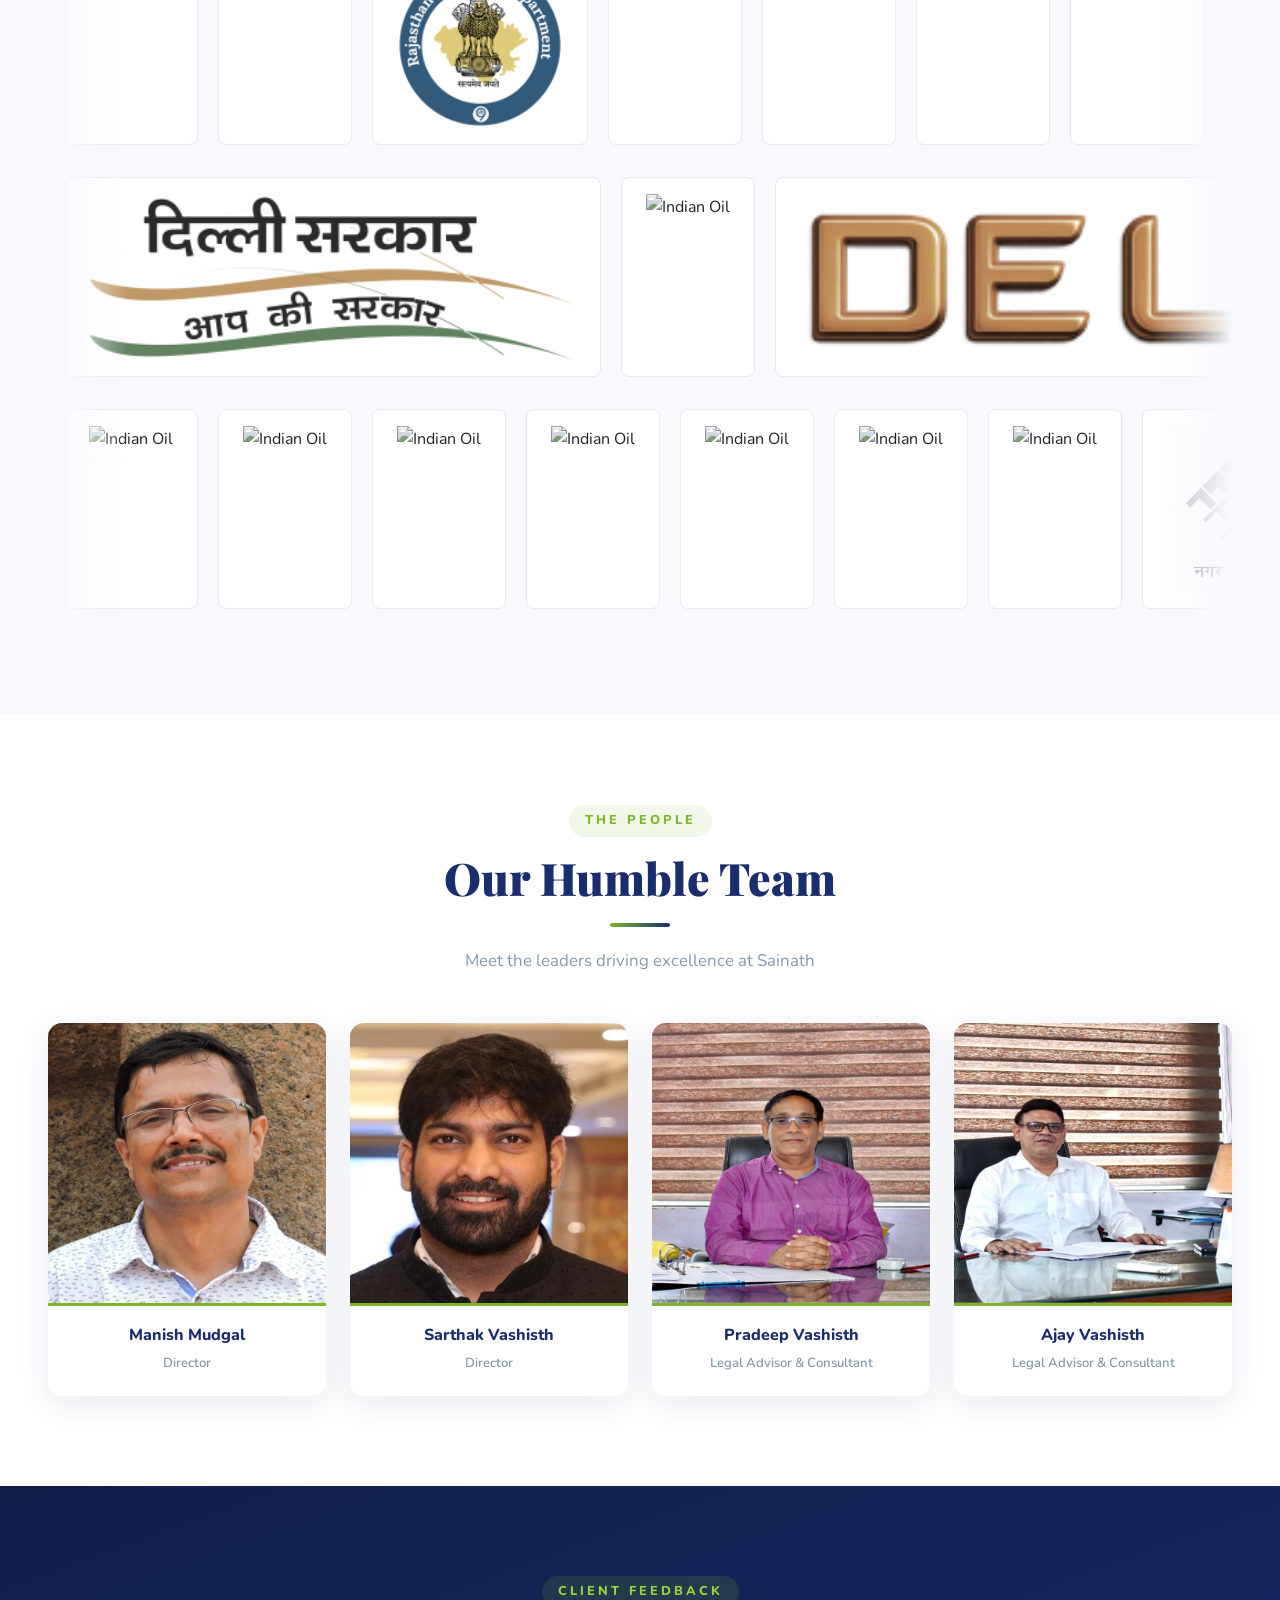
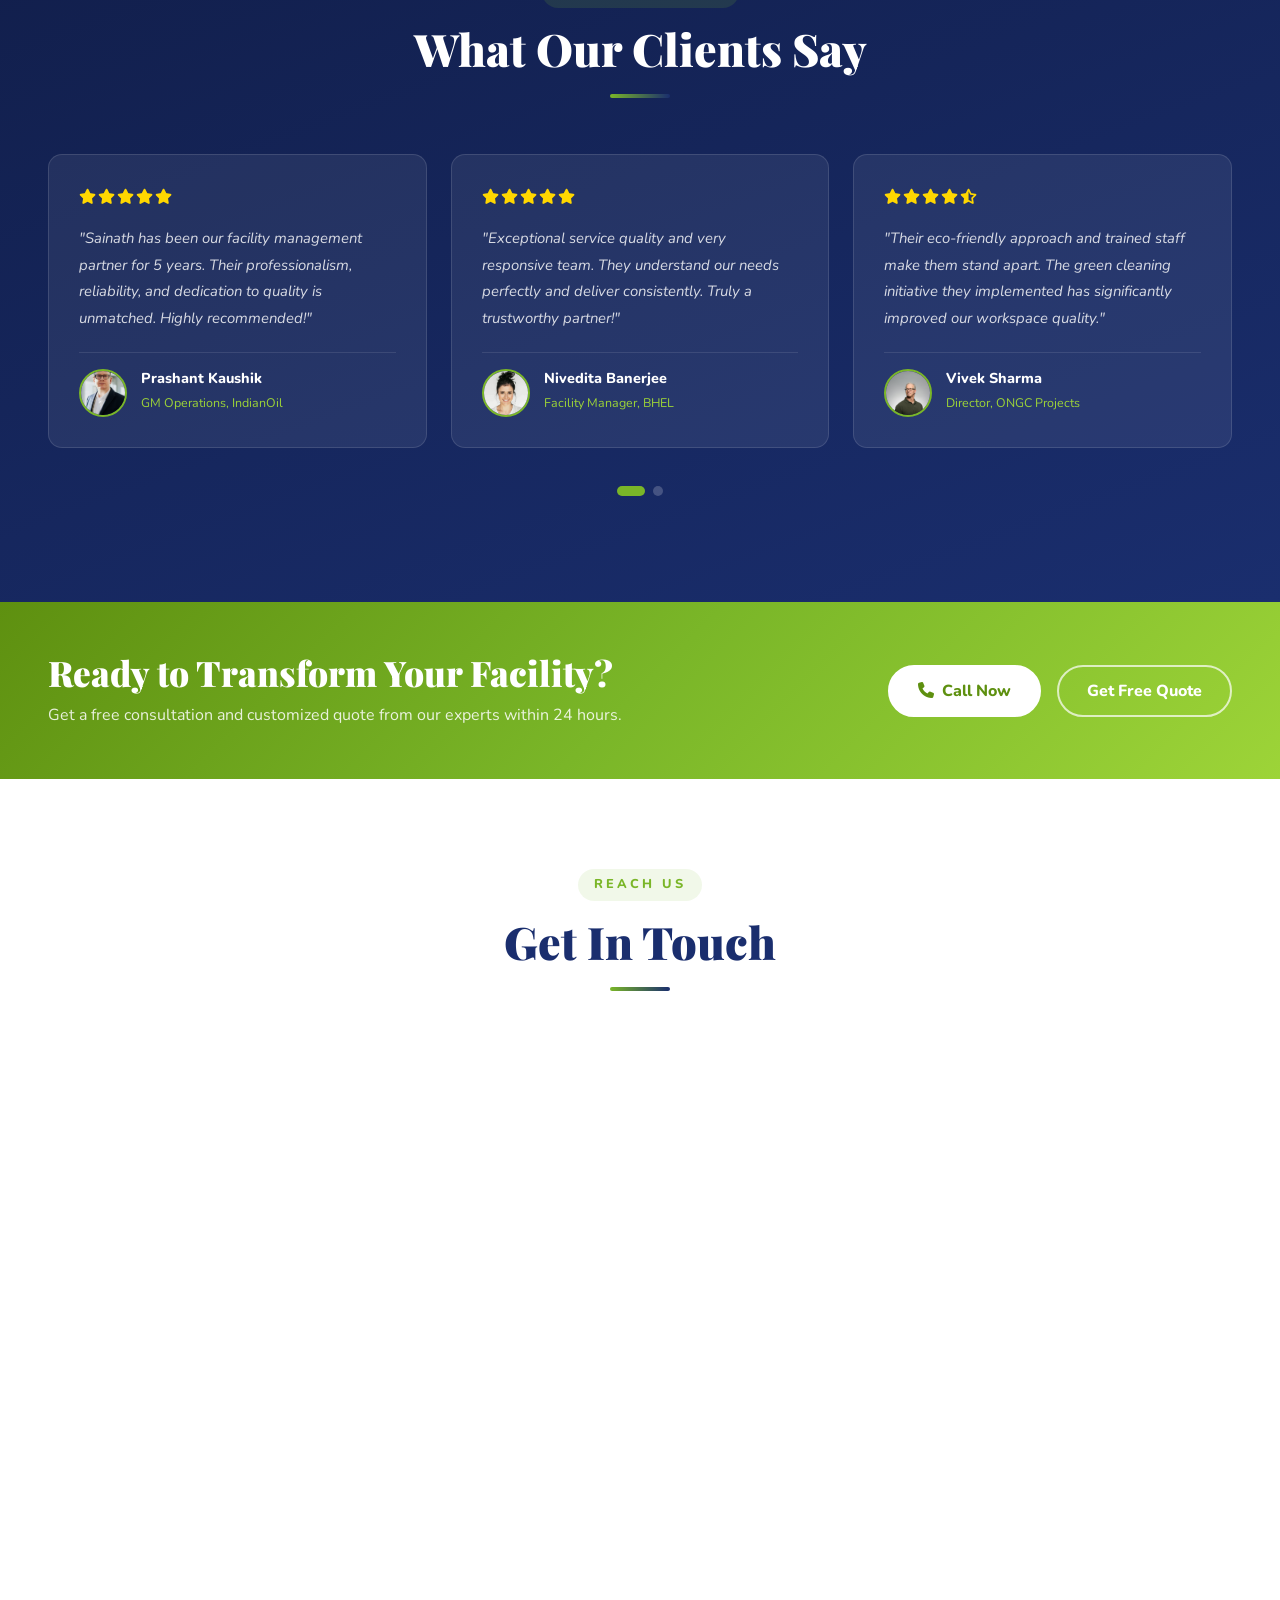
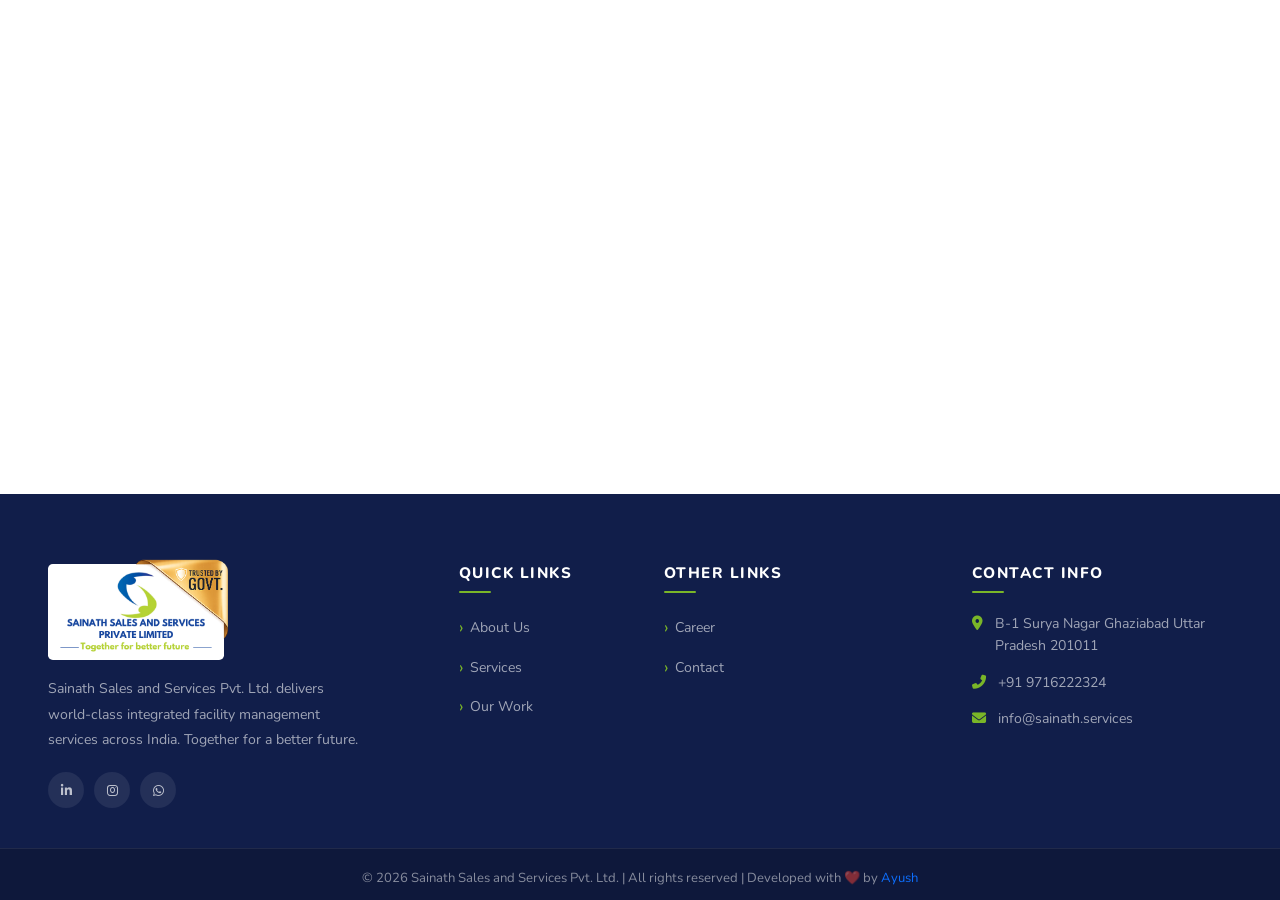
==== commit 85757a78: "add" ====
--- a/index.html
+++ b/index.html
@@ -615,7 +615,7 @@
       <div class="col-sm-6 col-lg-4 reveal-up" style="--delay:0.1s">
         <div class="service-card">
           <div class="service-card-thumbnail">
-            <img src="./assets/images/Pest Control Services.jpg" />
+            <img src="./assets/images/pest control.png" />
           </div>
           <div class="service-card-content" >
             <div class="service-card-content-heading">
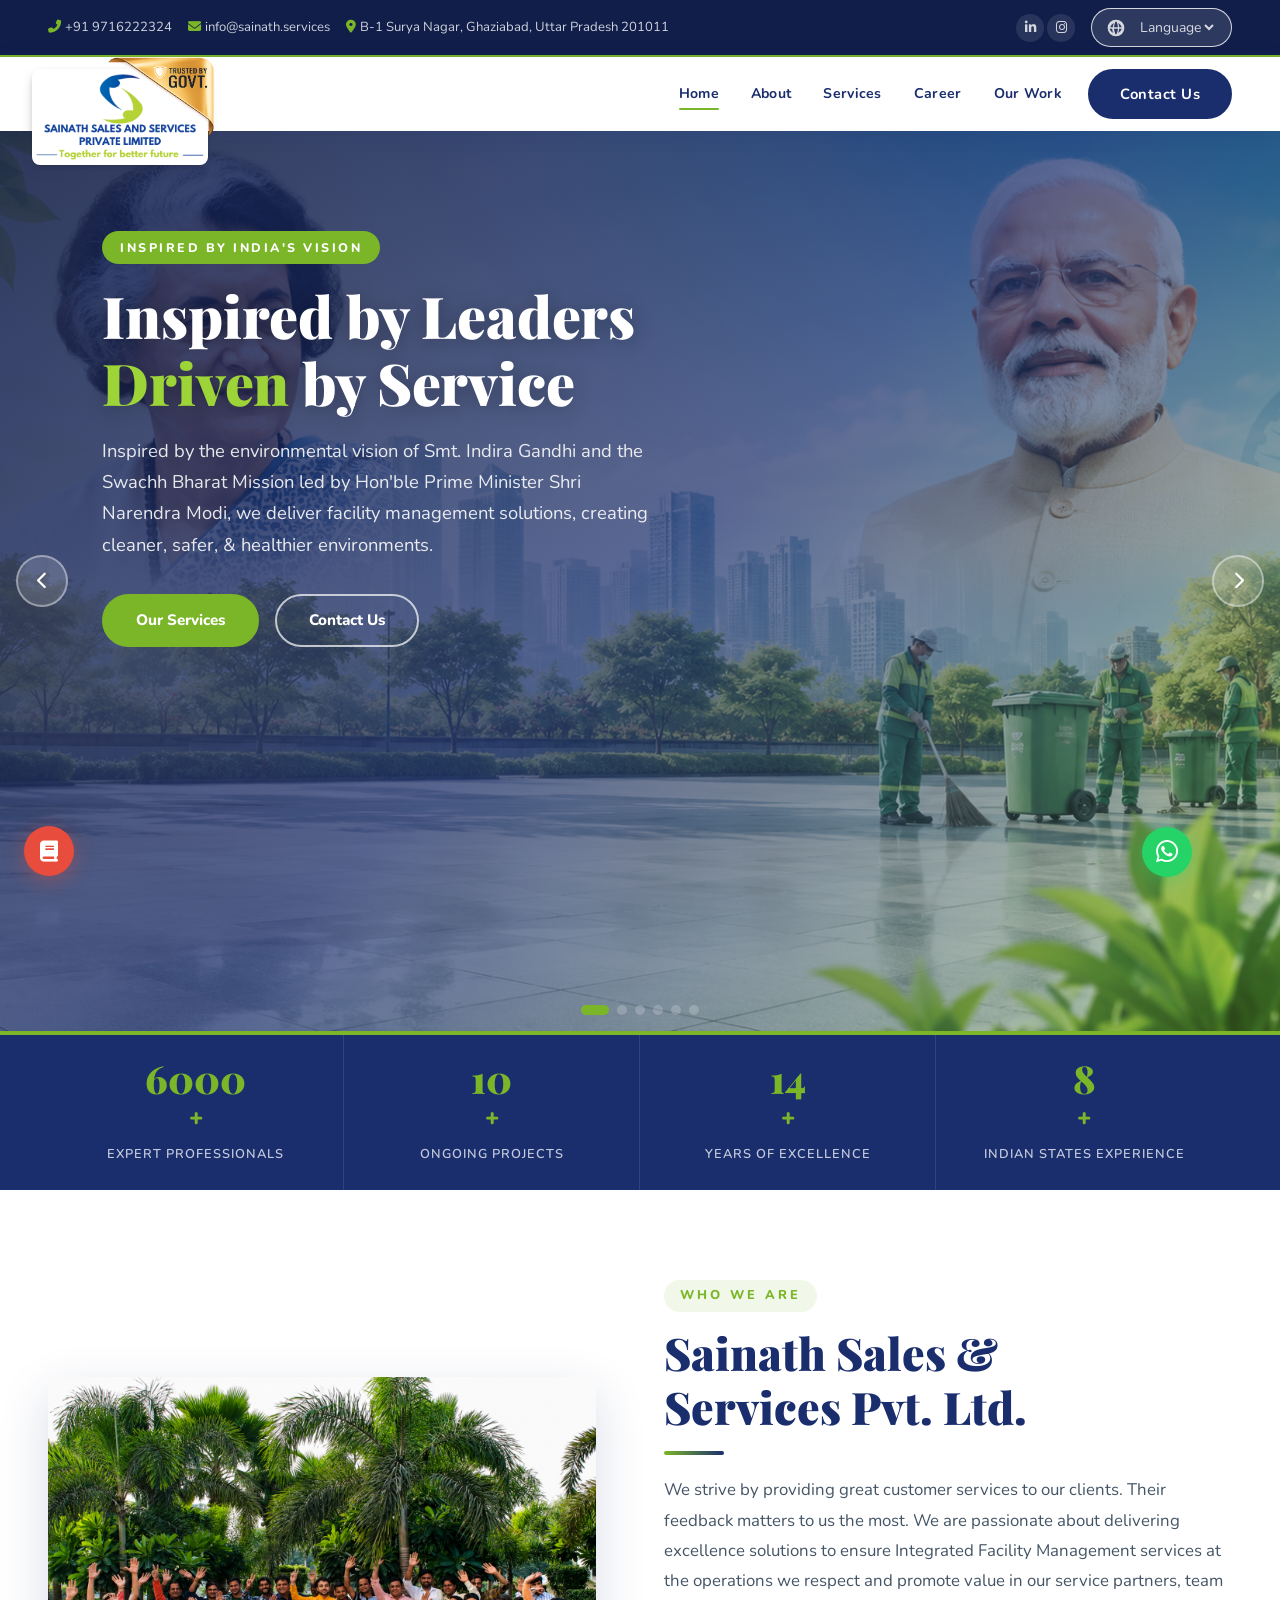
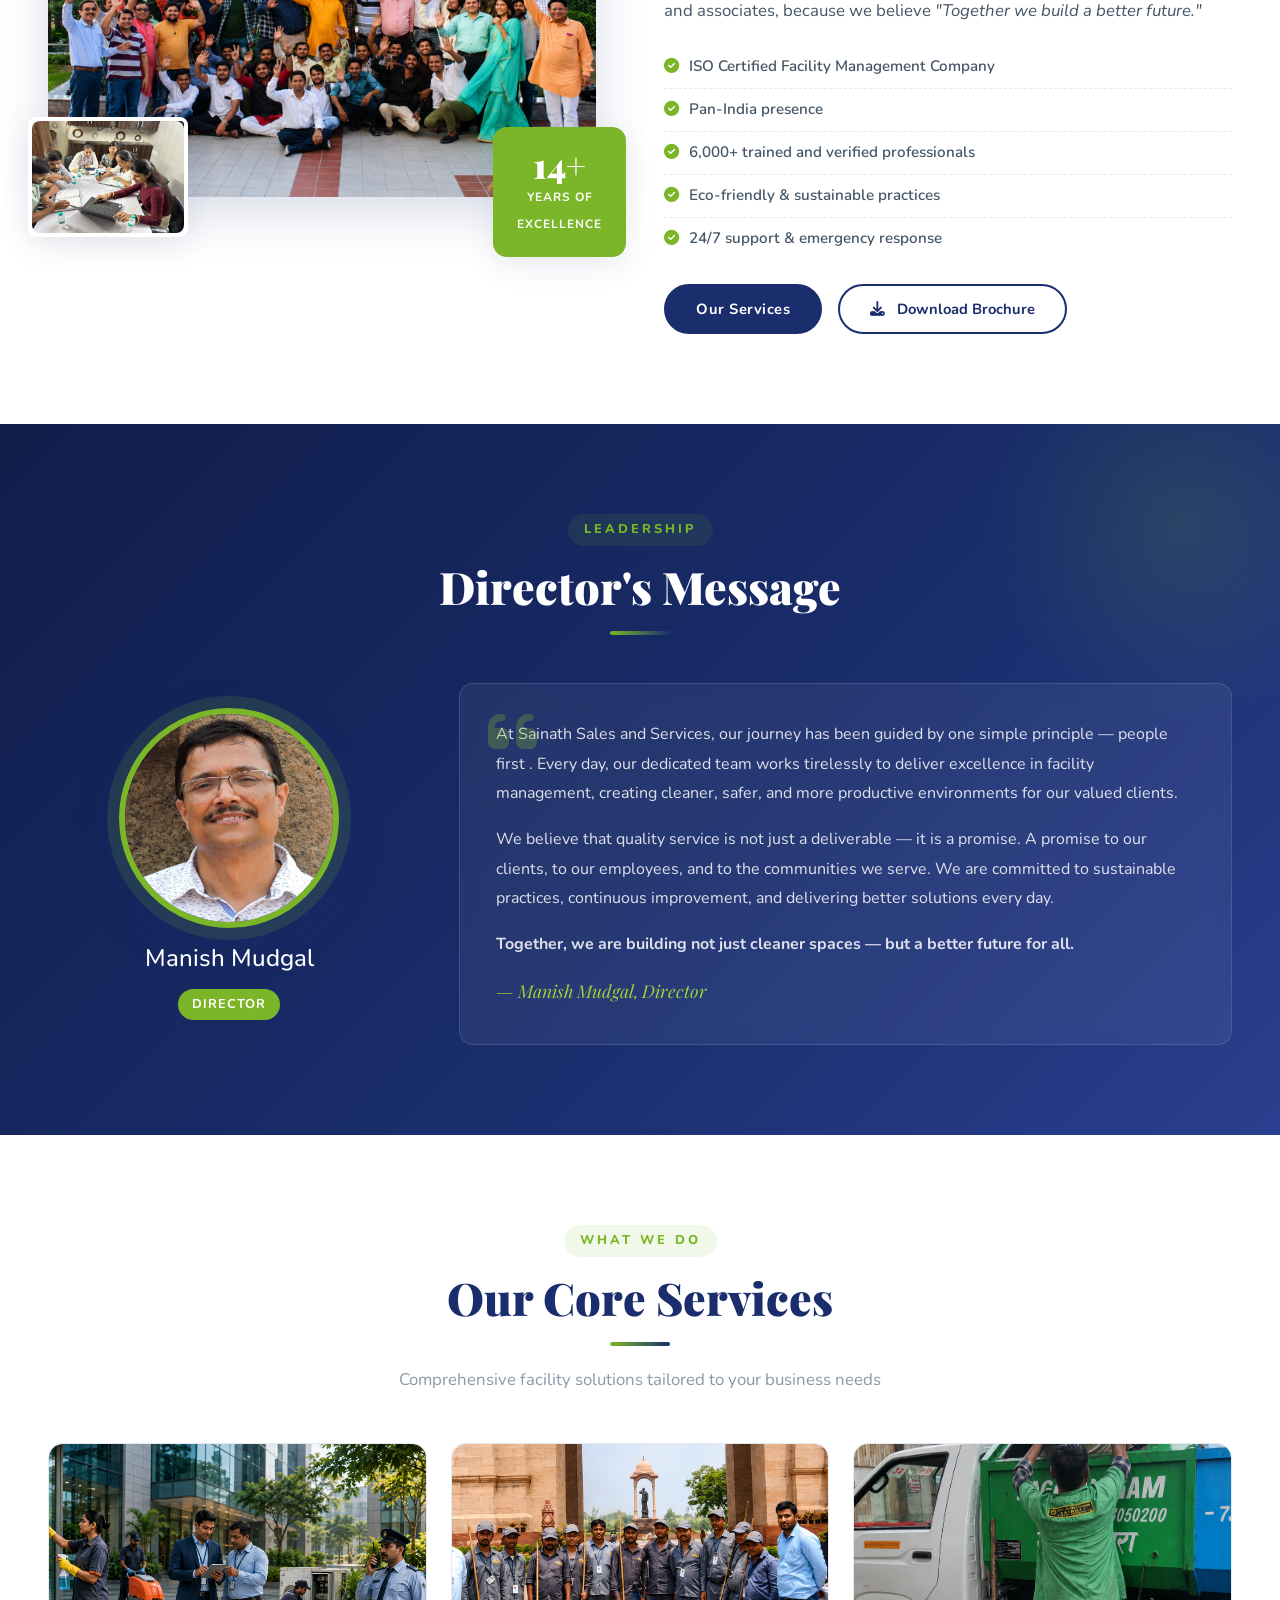
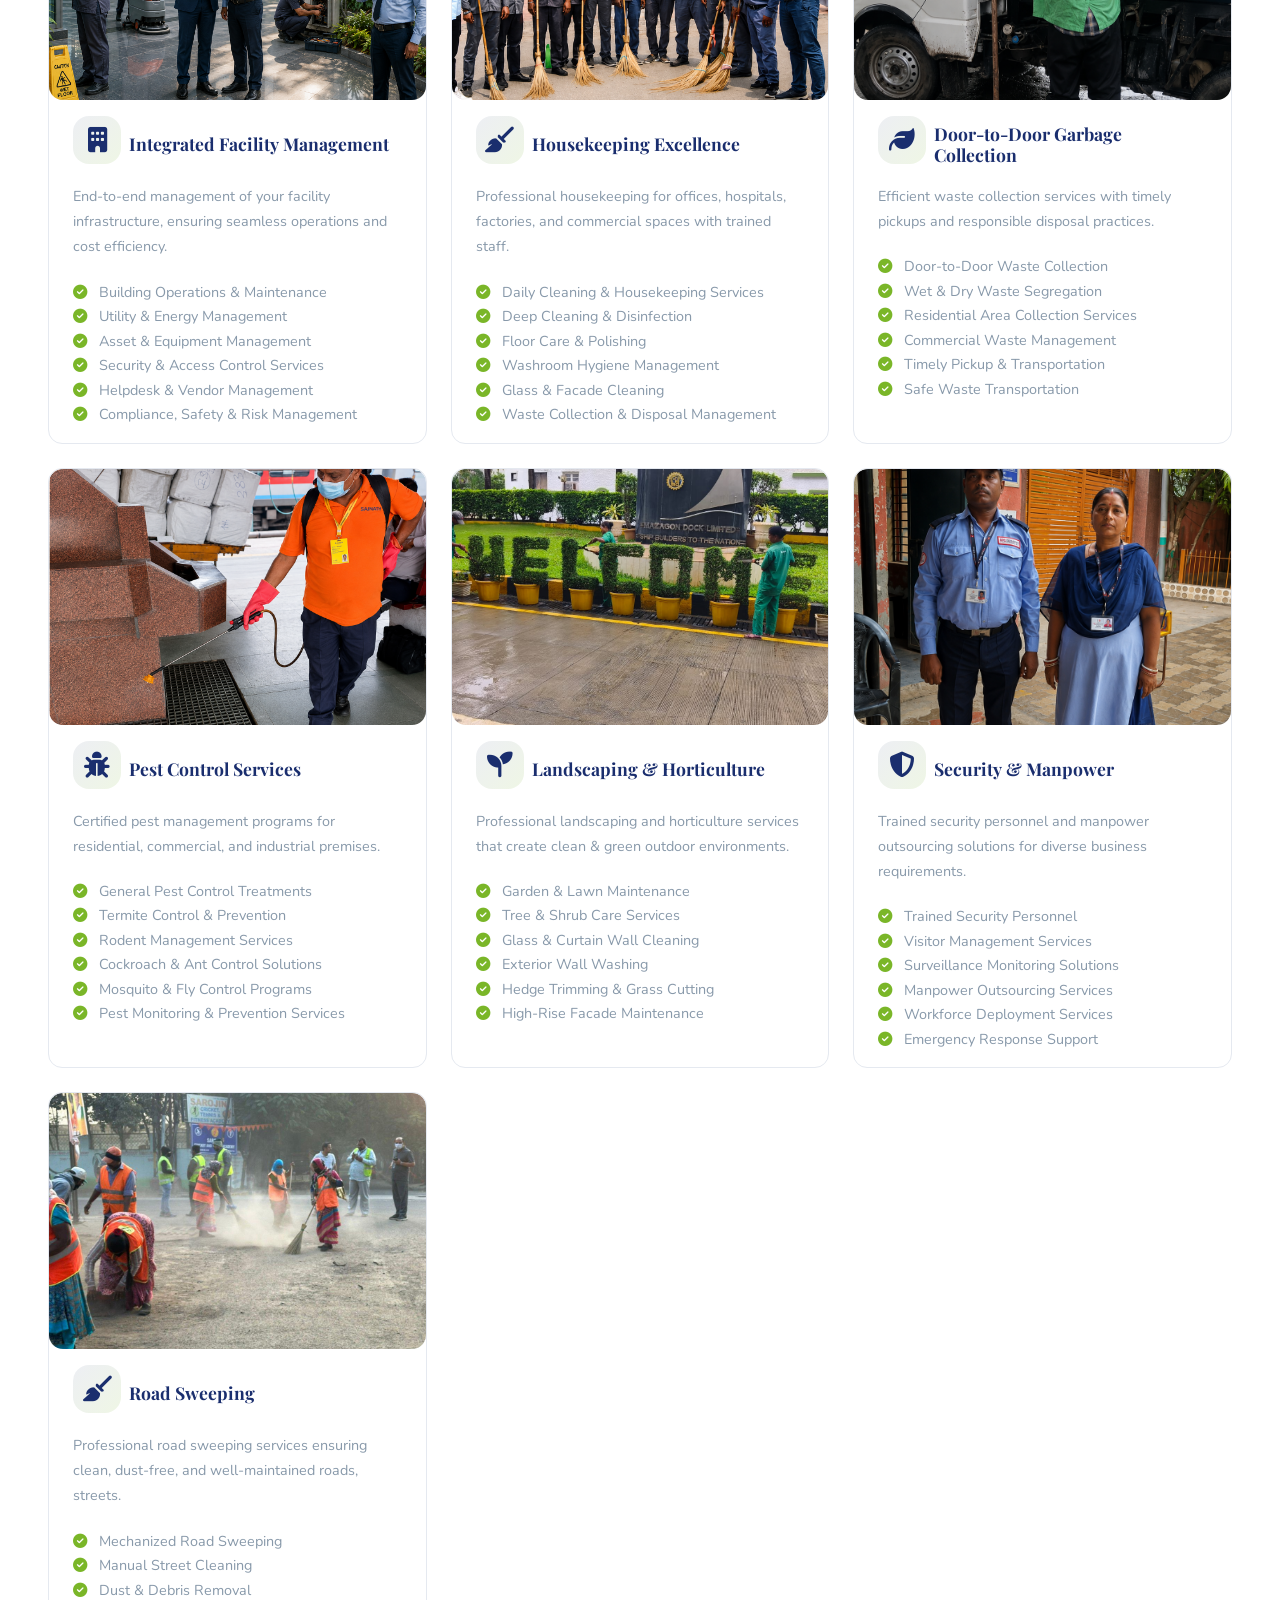
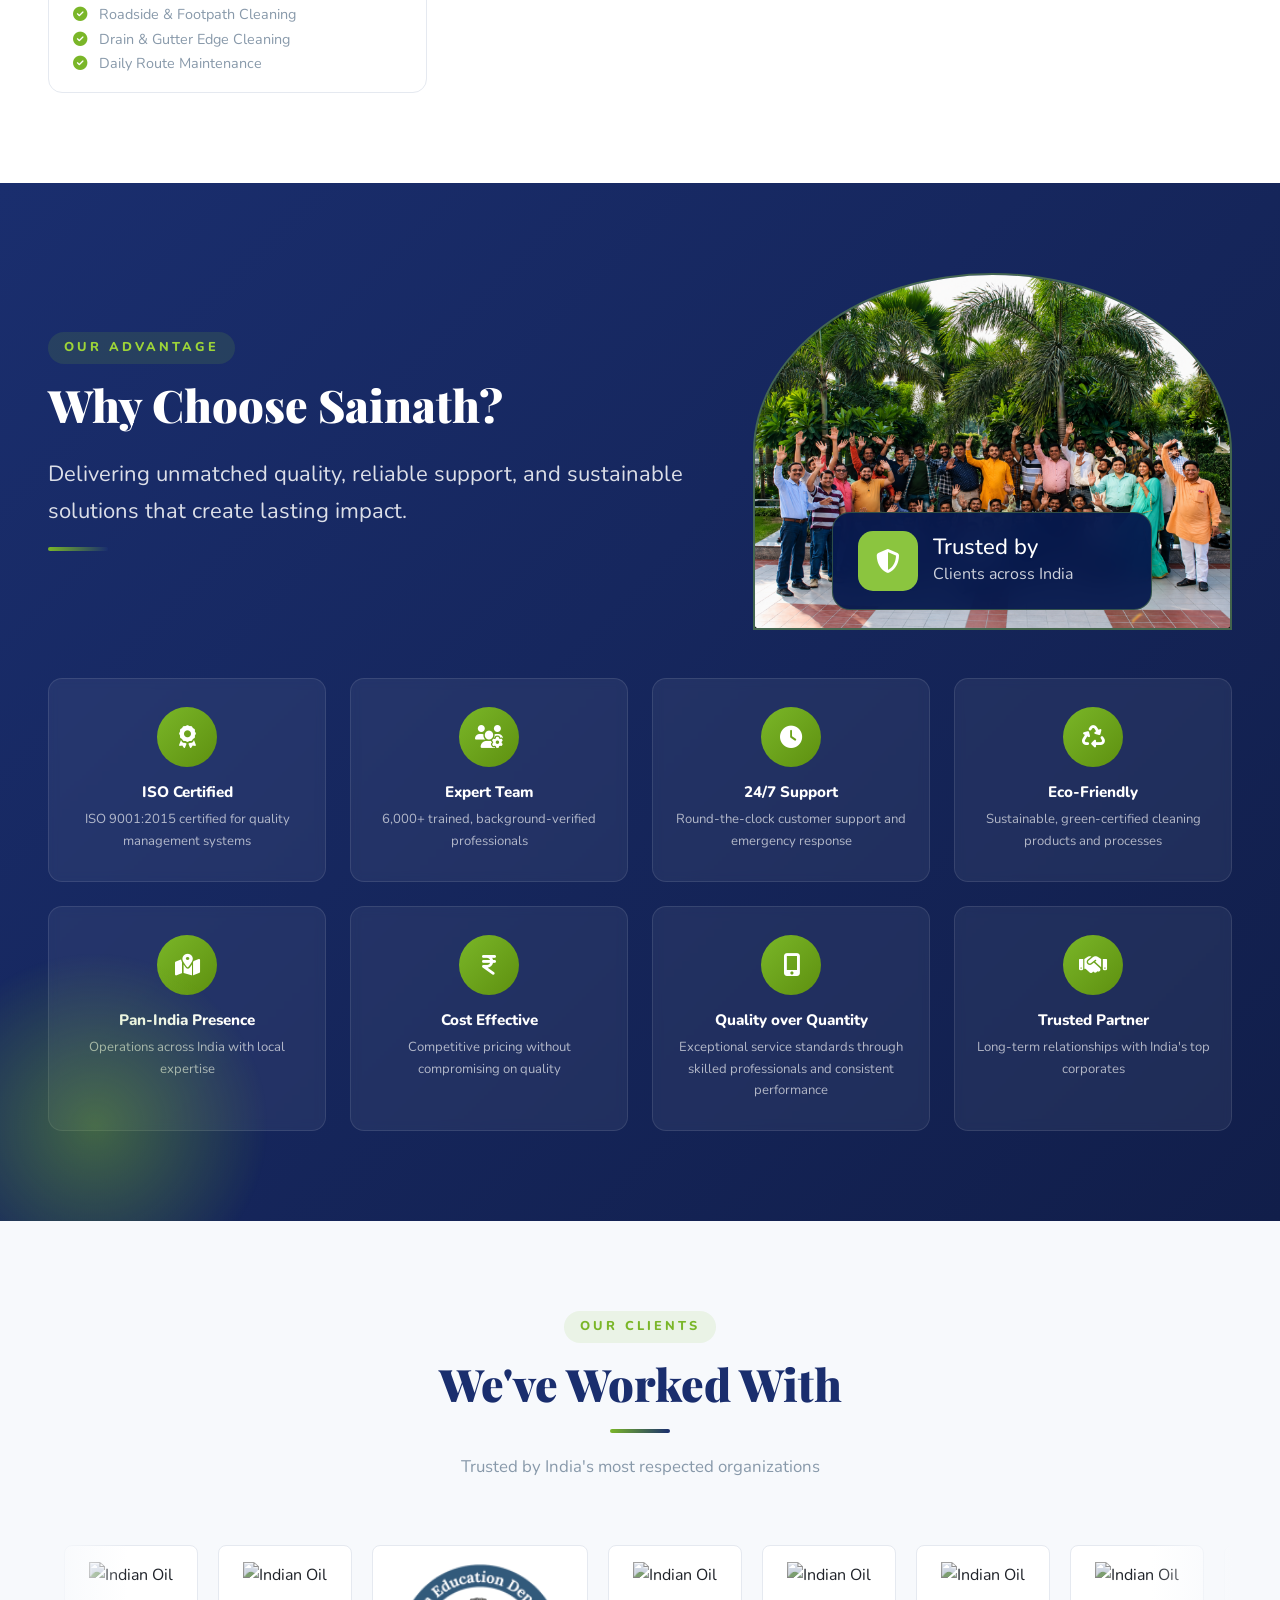
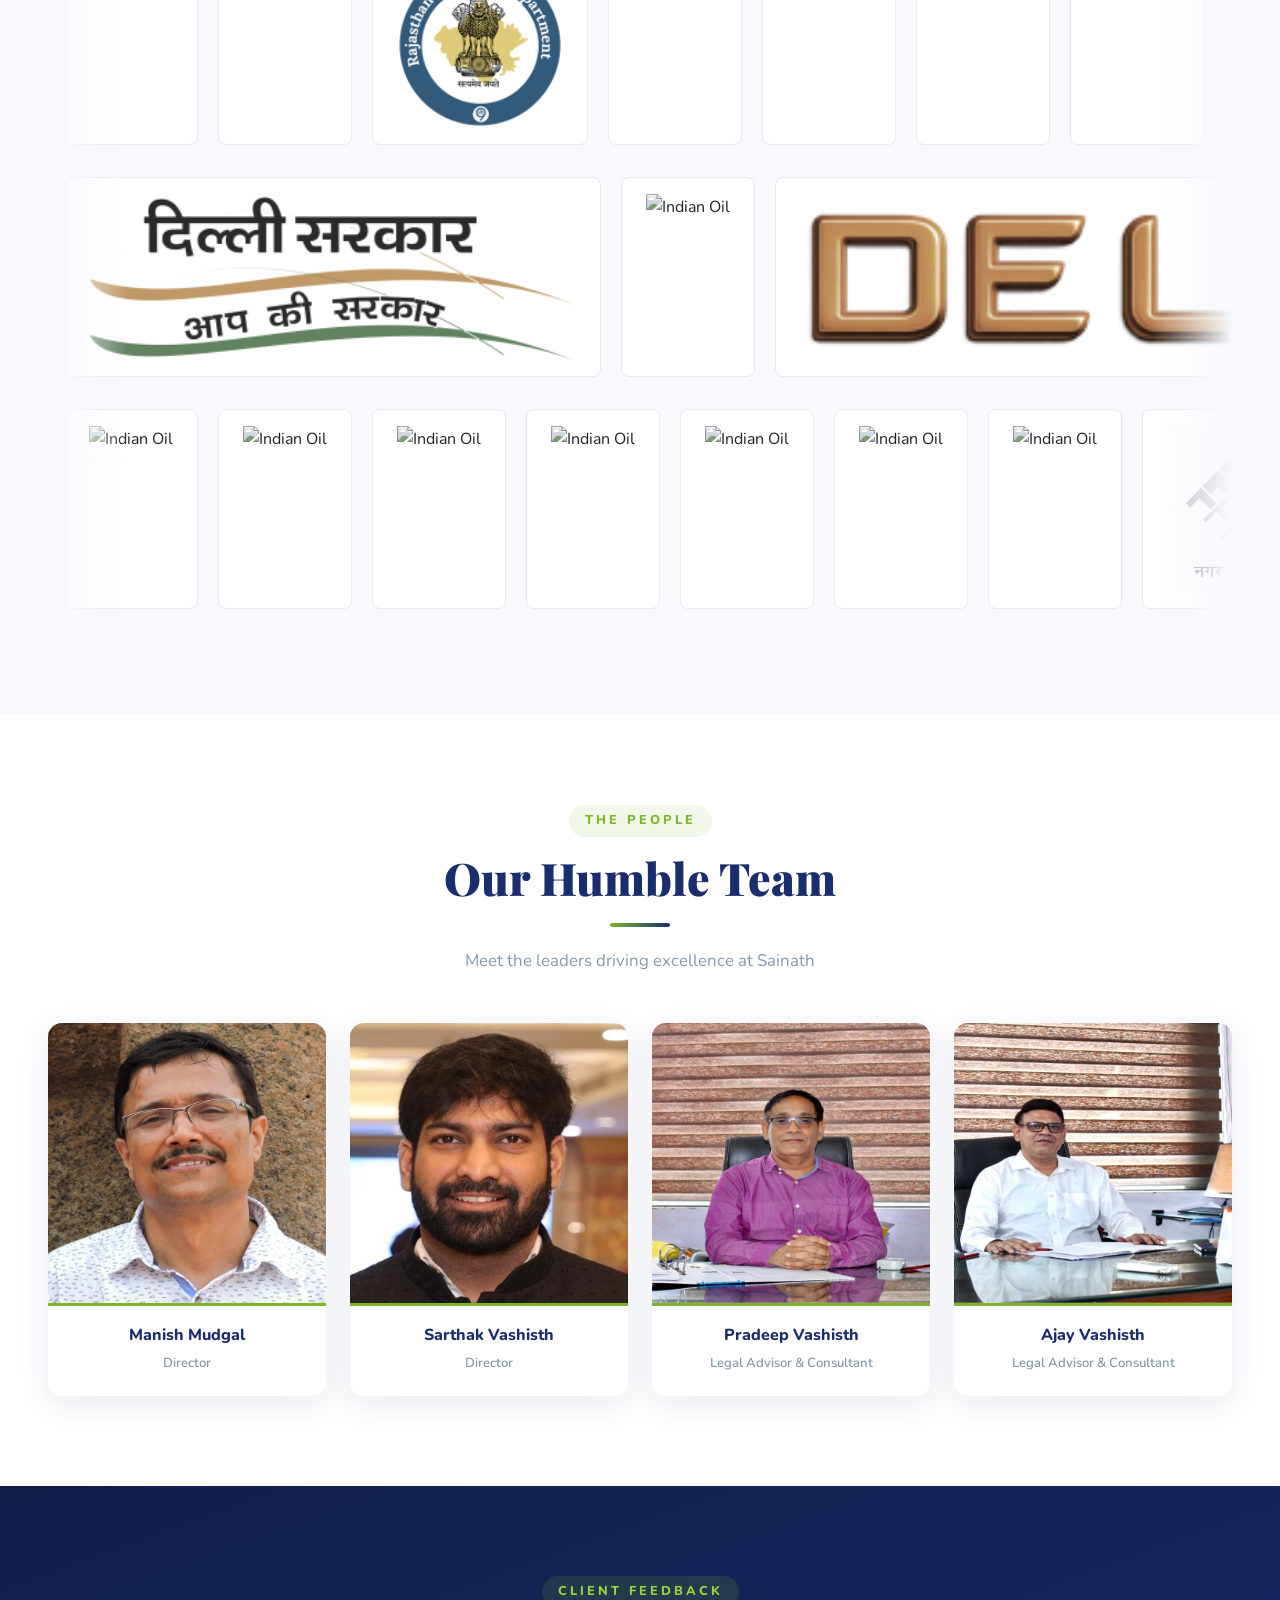
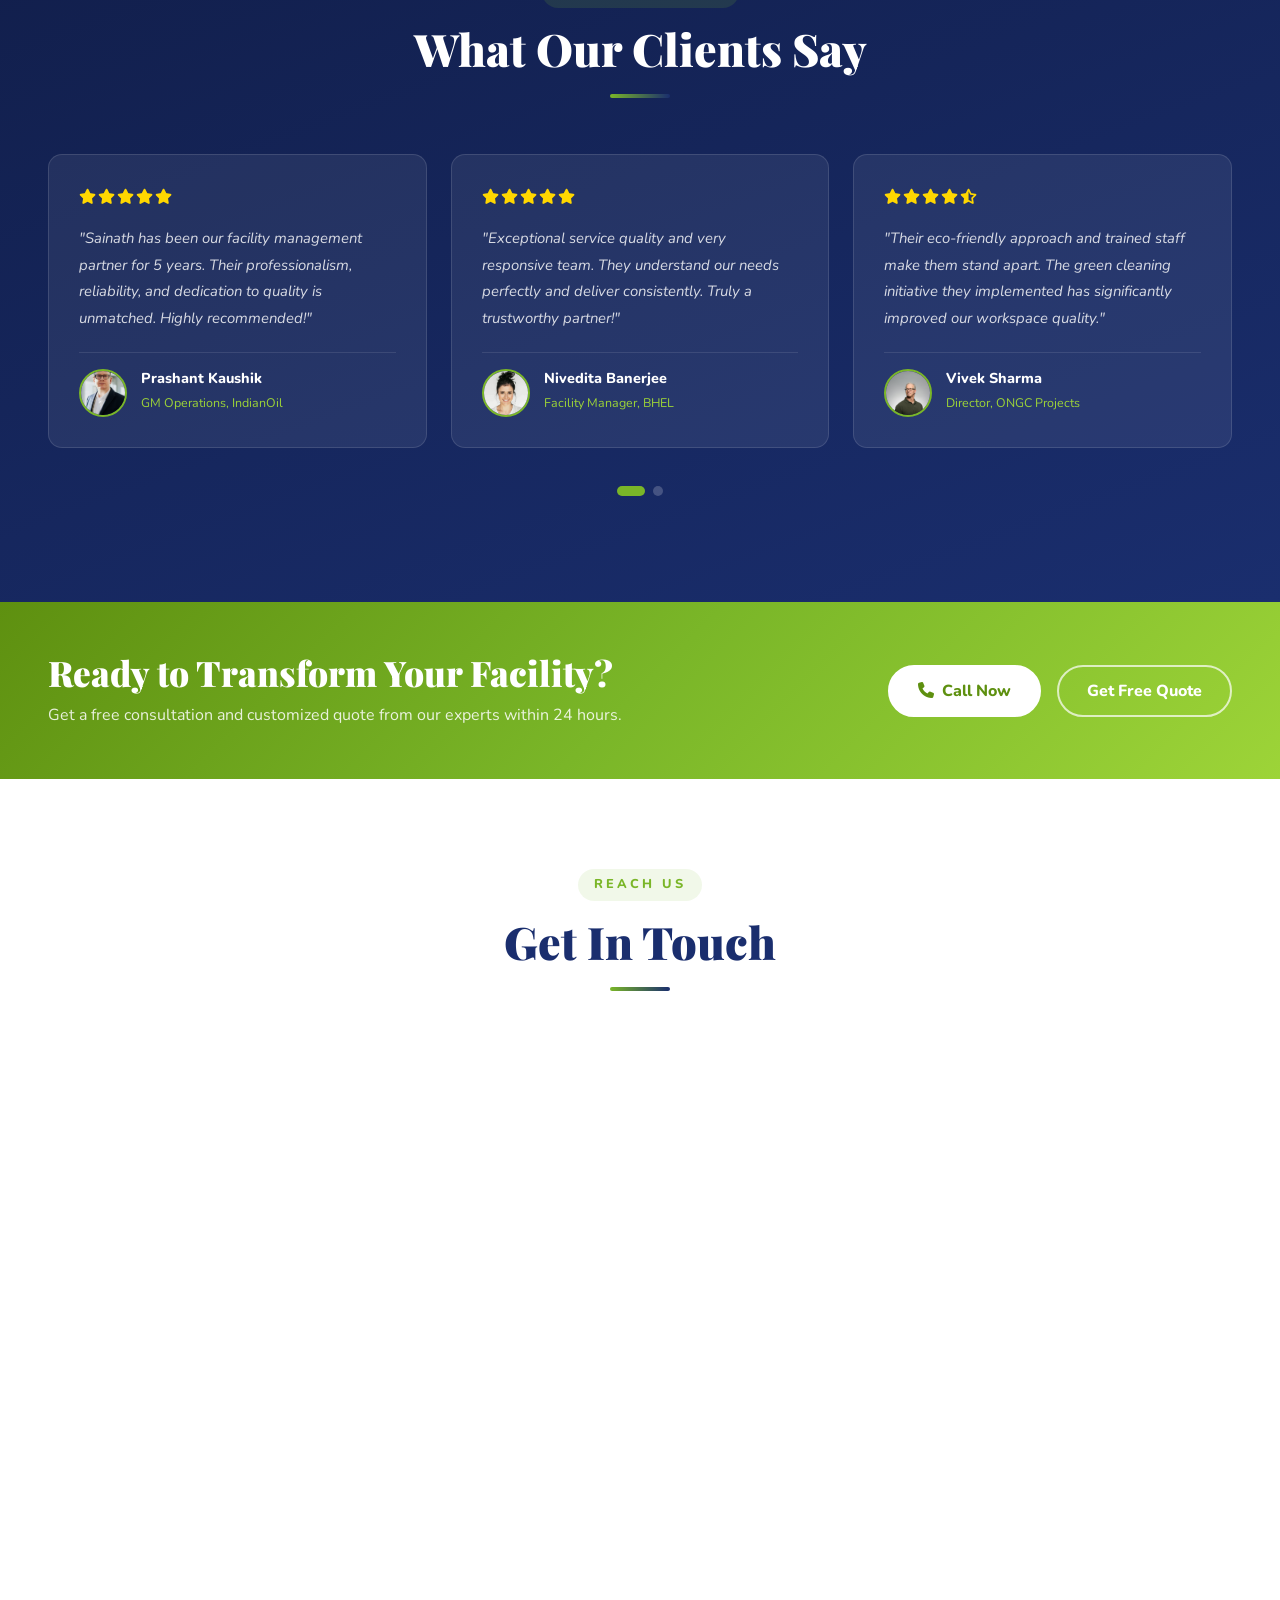
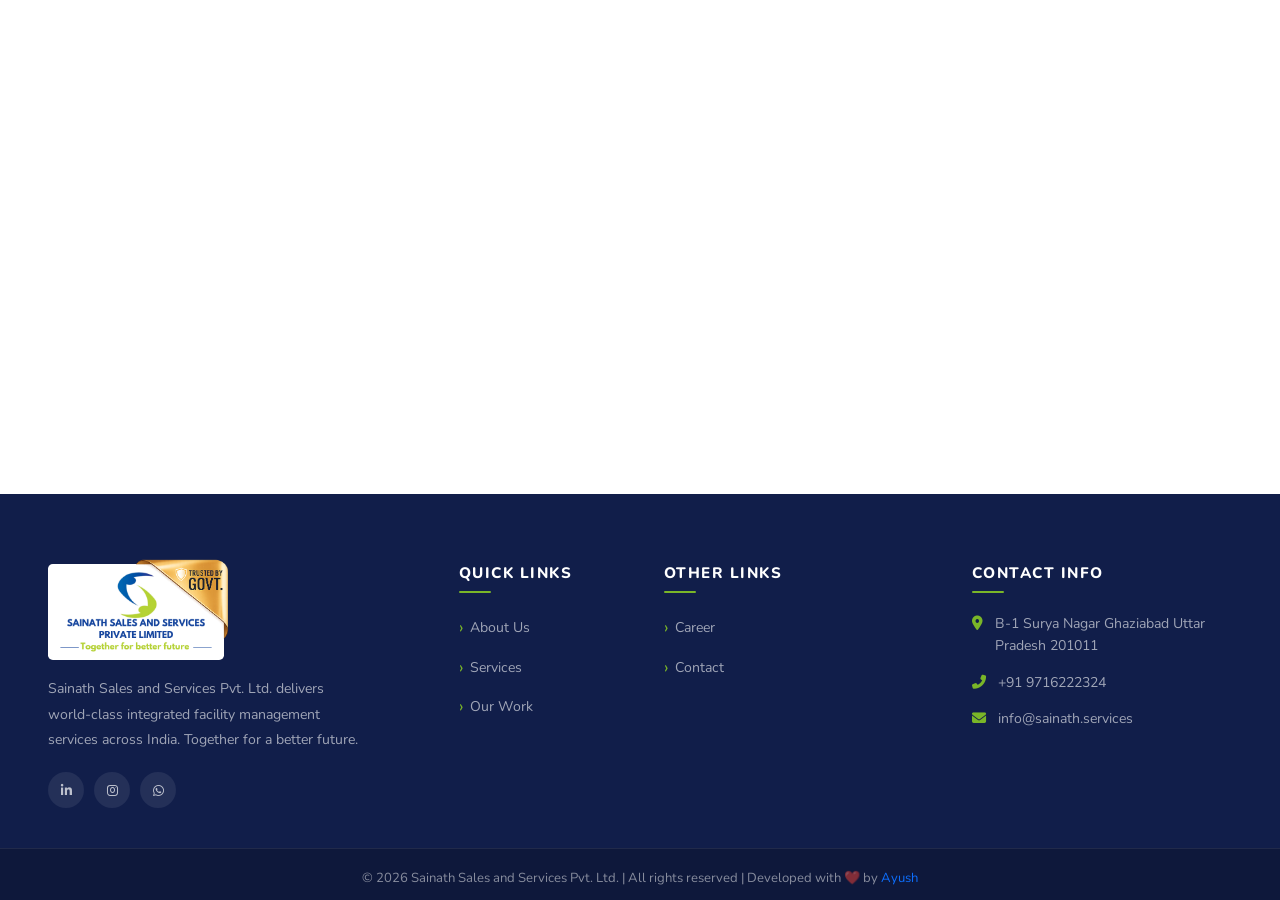
==== commit cf7548f9: "add" ====
--- a/index.html
+++ b/index.html
@@ -144,7 +144,7 @@
               <h1>Inspired by Leaders<br /><span>Driven  </span> by Service</h1>
               <p>Inspired by the environmental vision of Smt. Indira Gandhi and the Swachh Bharat Mission led by Hon'ble Prime Minister Shri Narendra Modi, we deliver facility management solutions, creating cleaner, safer, & healthier environments.</p>
               <div class="hero-btns">
-                <a href="#services" class="btn btn-hero-primary">Our Journey</a>
+                <a href="#services" class="btn btn-hero-primary">Our Services</a>
                 <a href="#contact" class="btn btn-hero-outline">Contact Us</a>
               </div>
             </div>
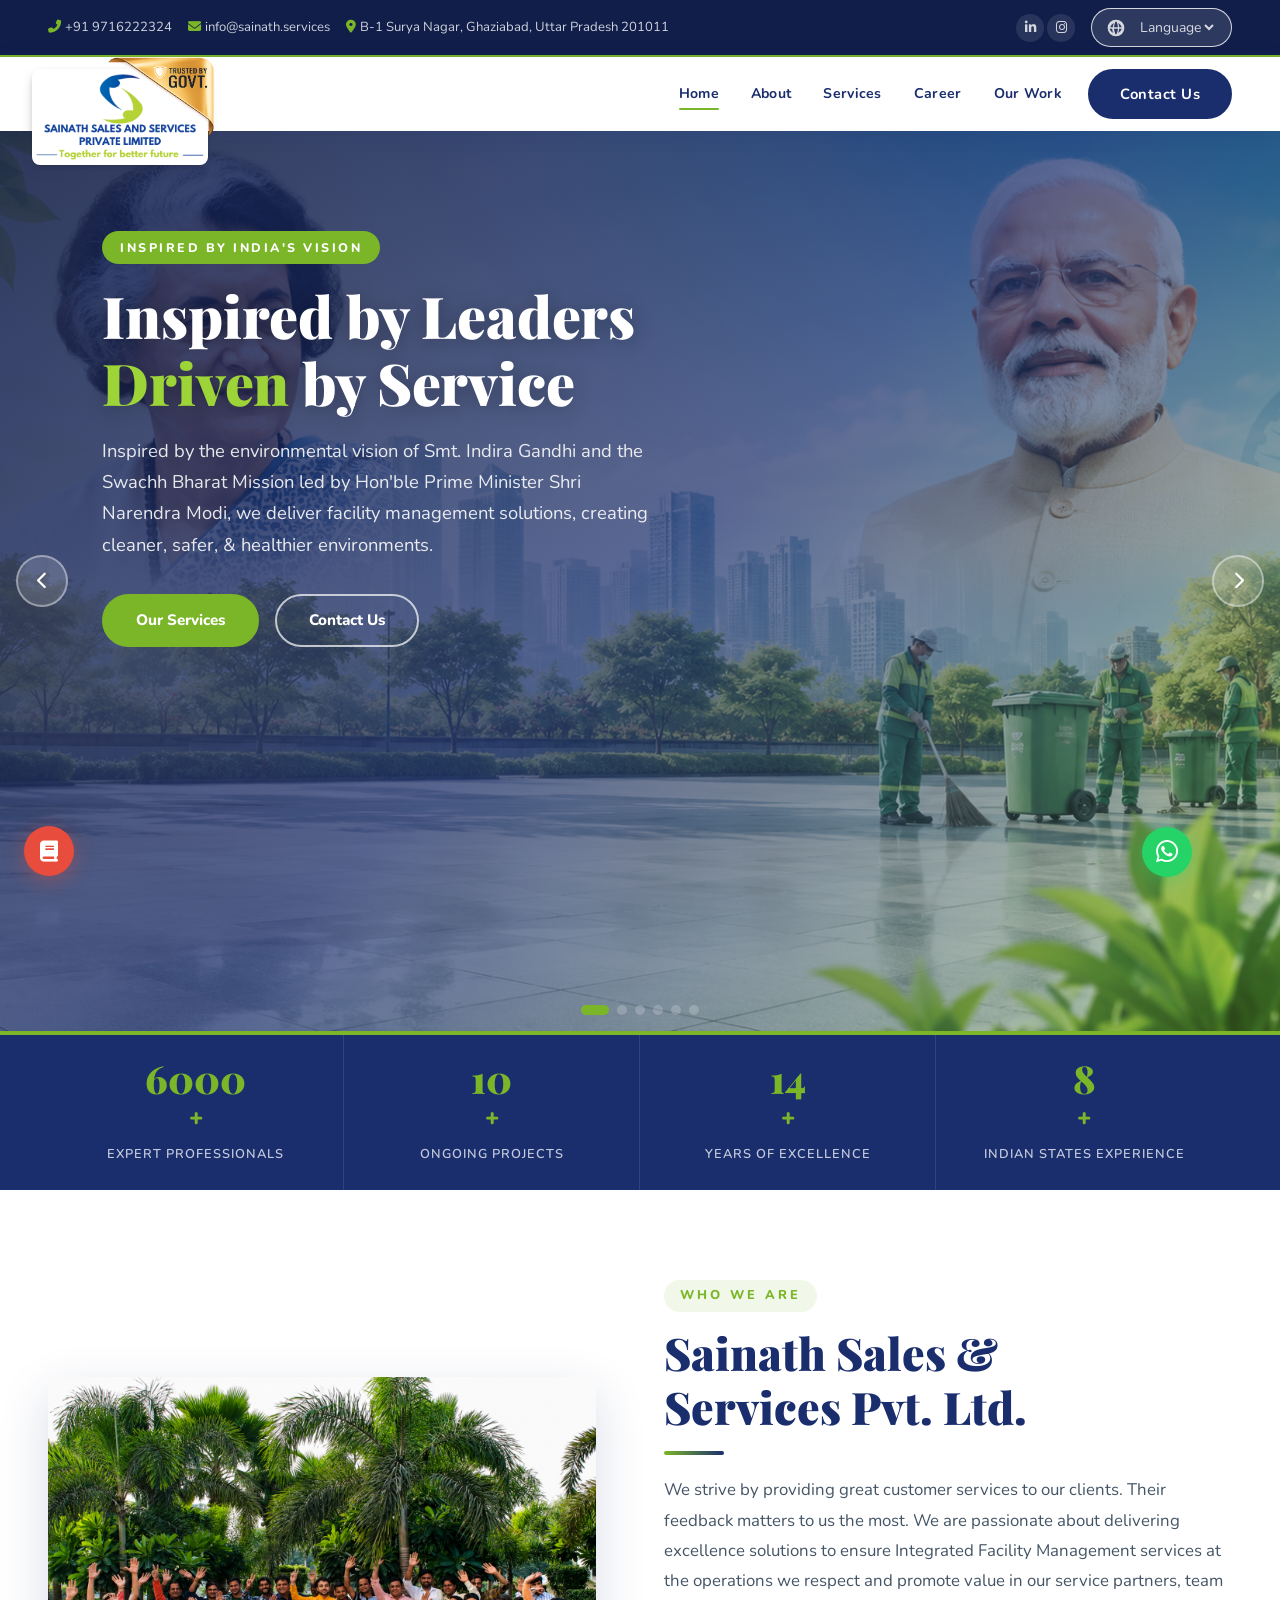
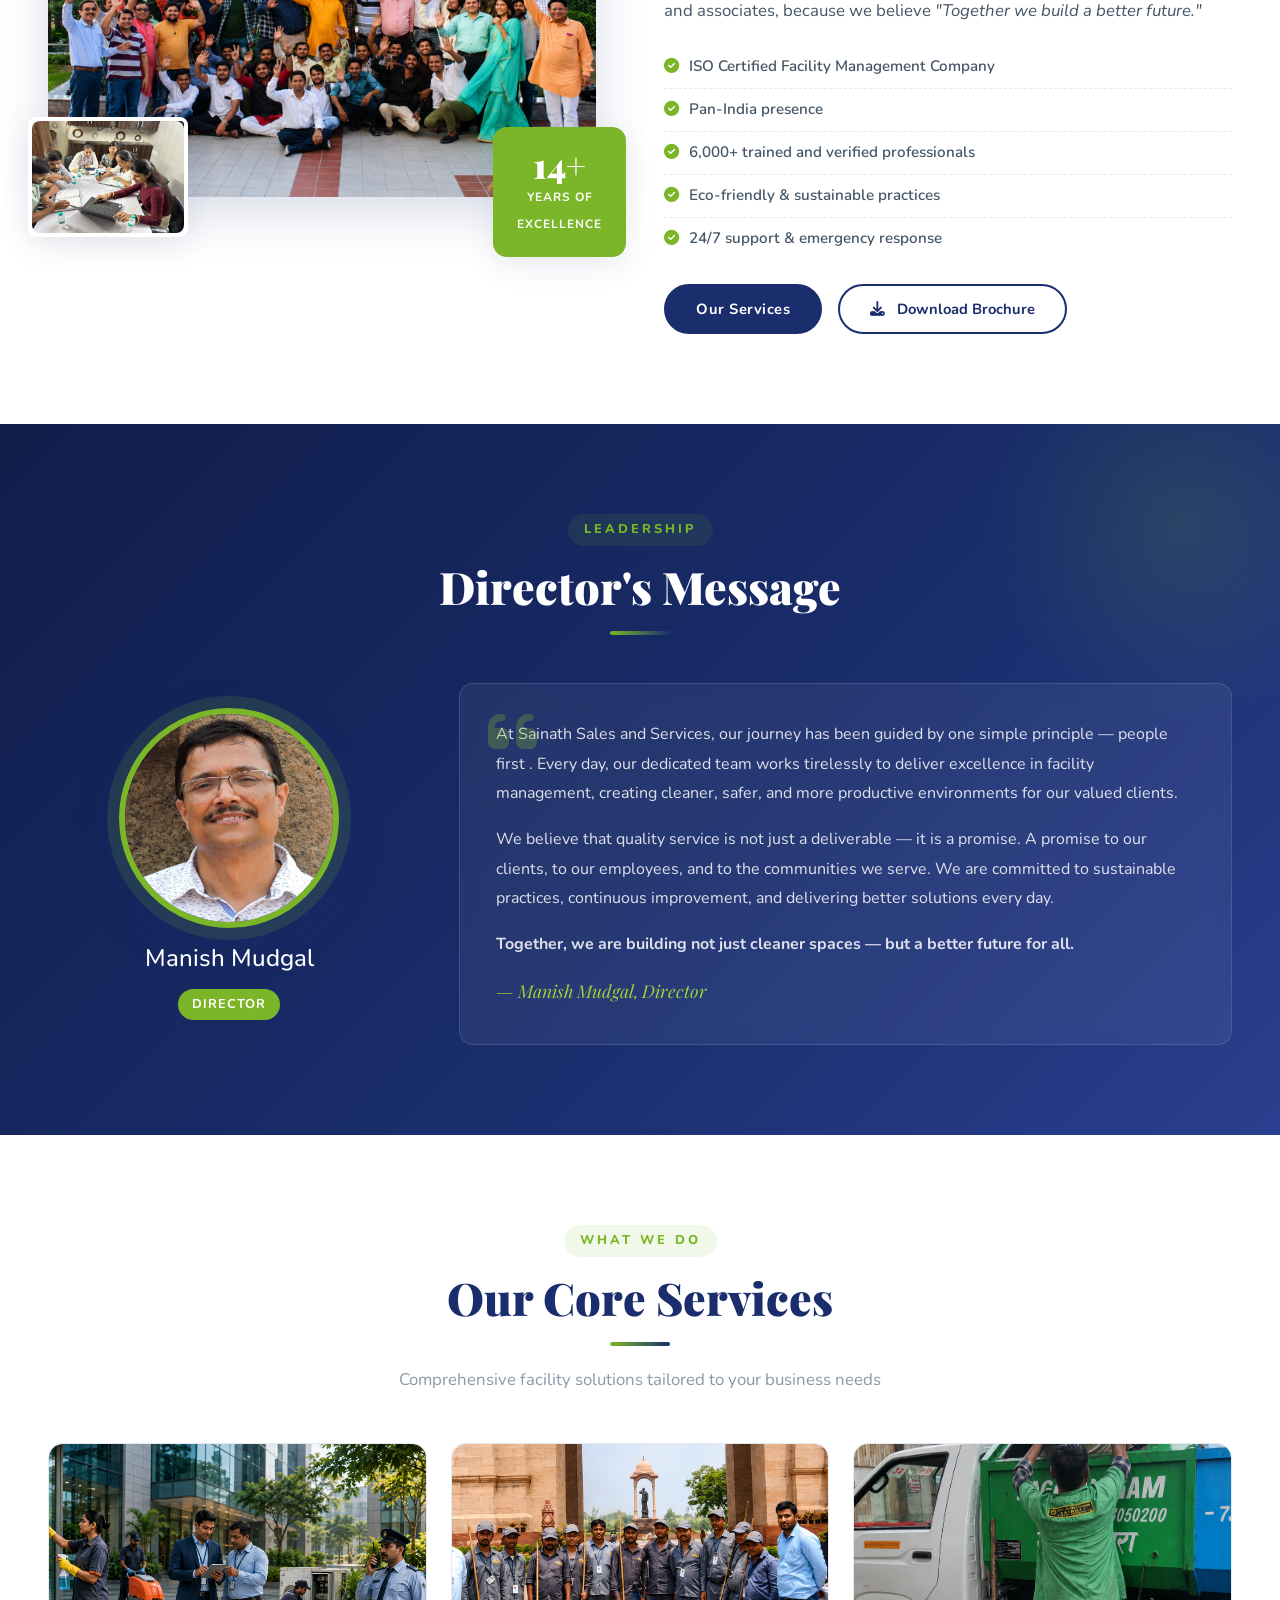
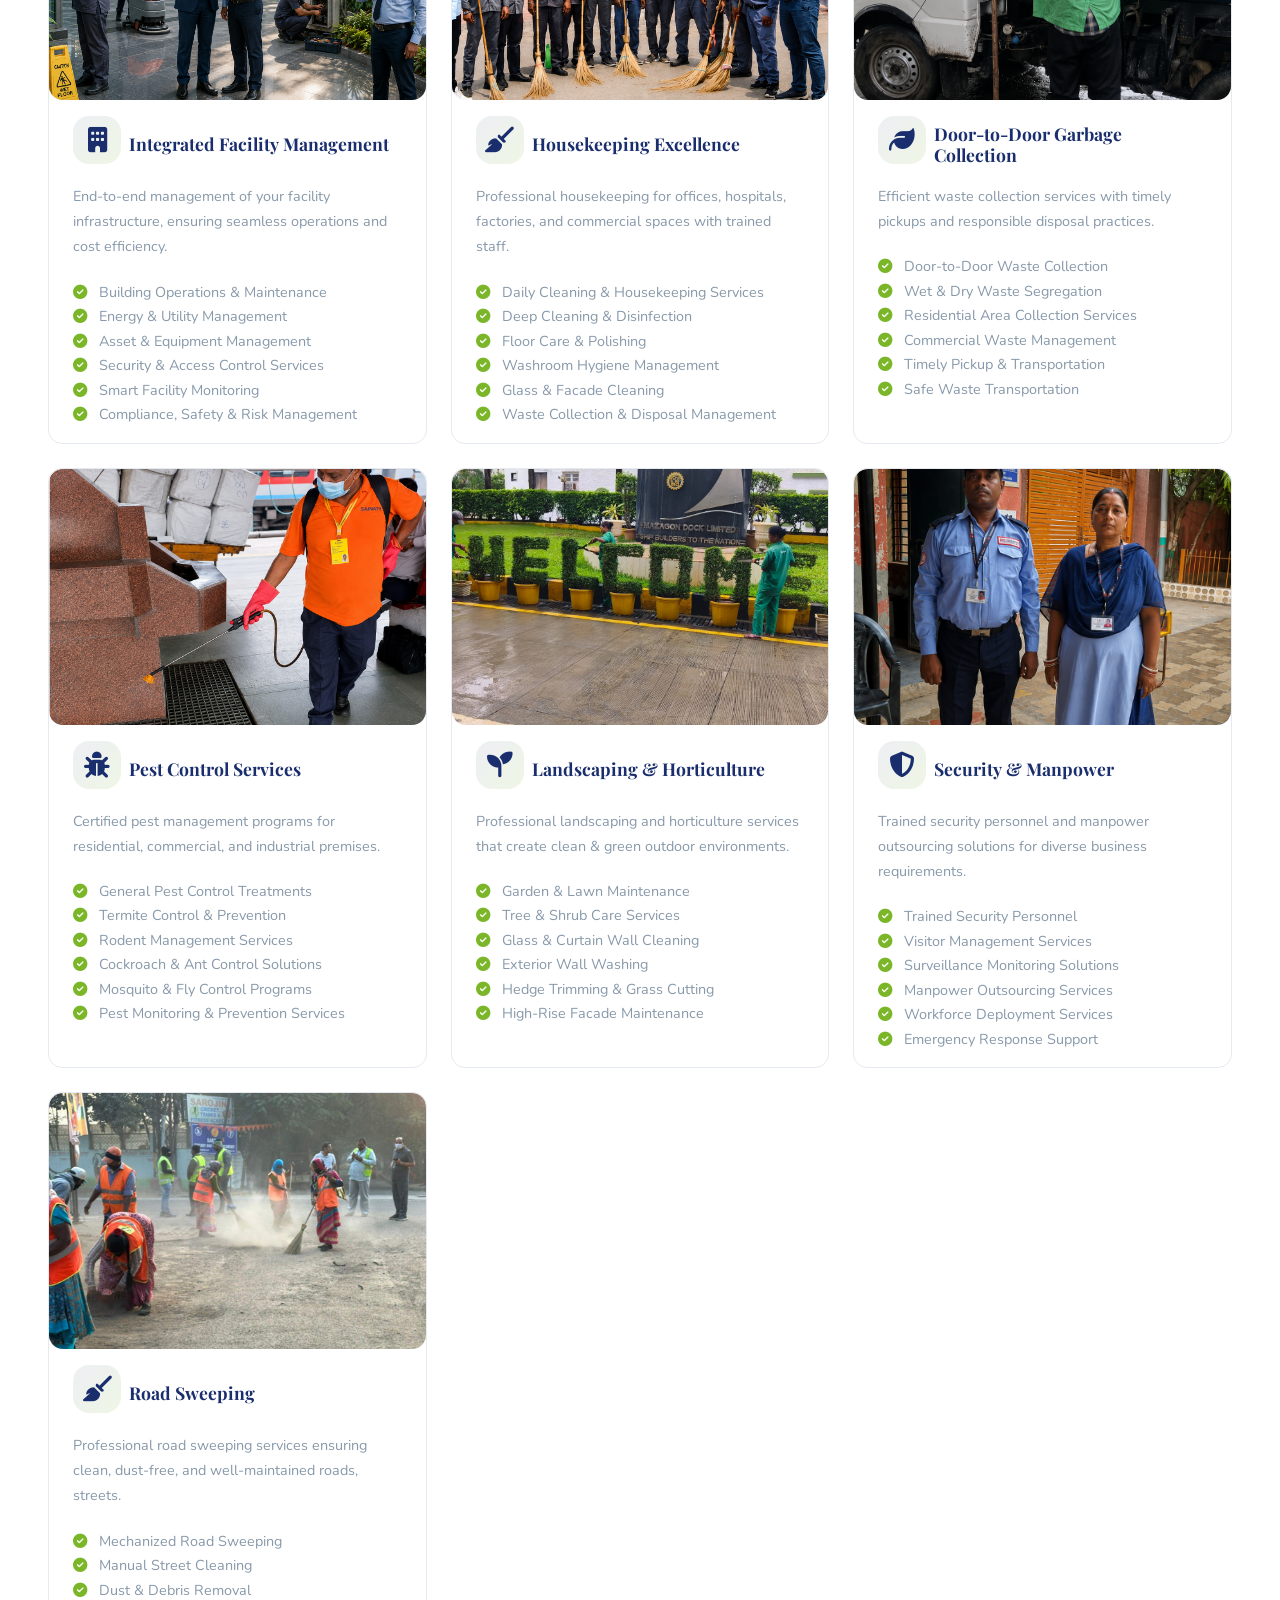
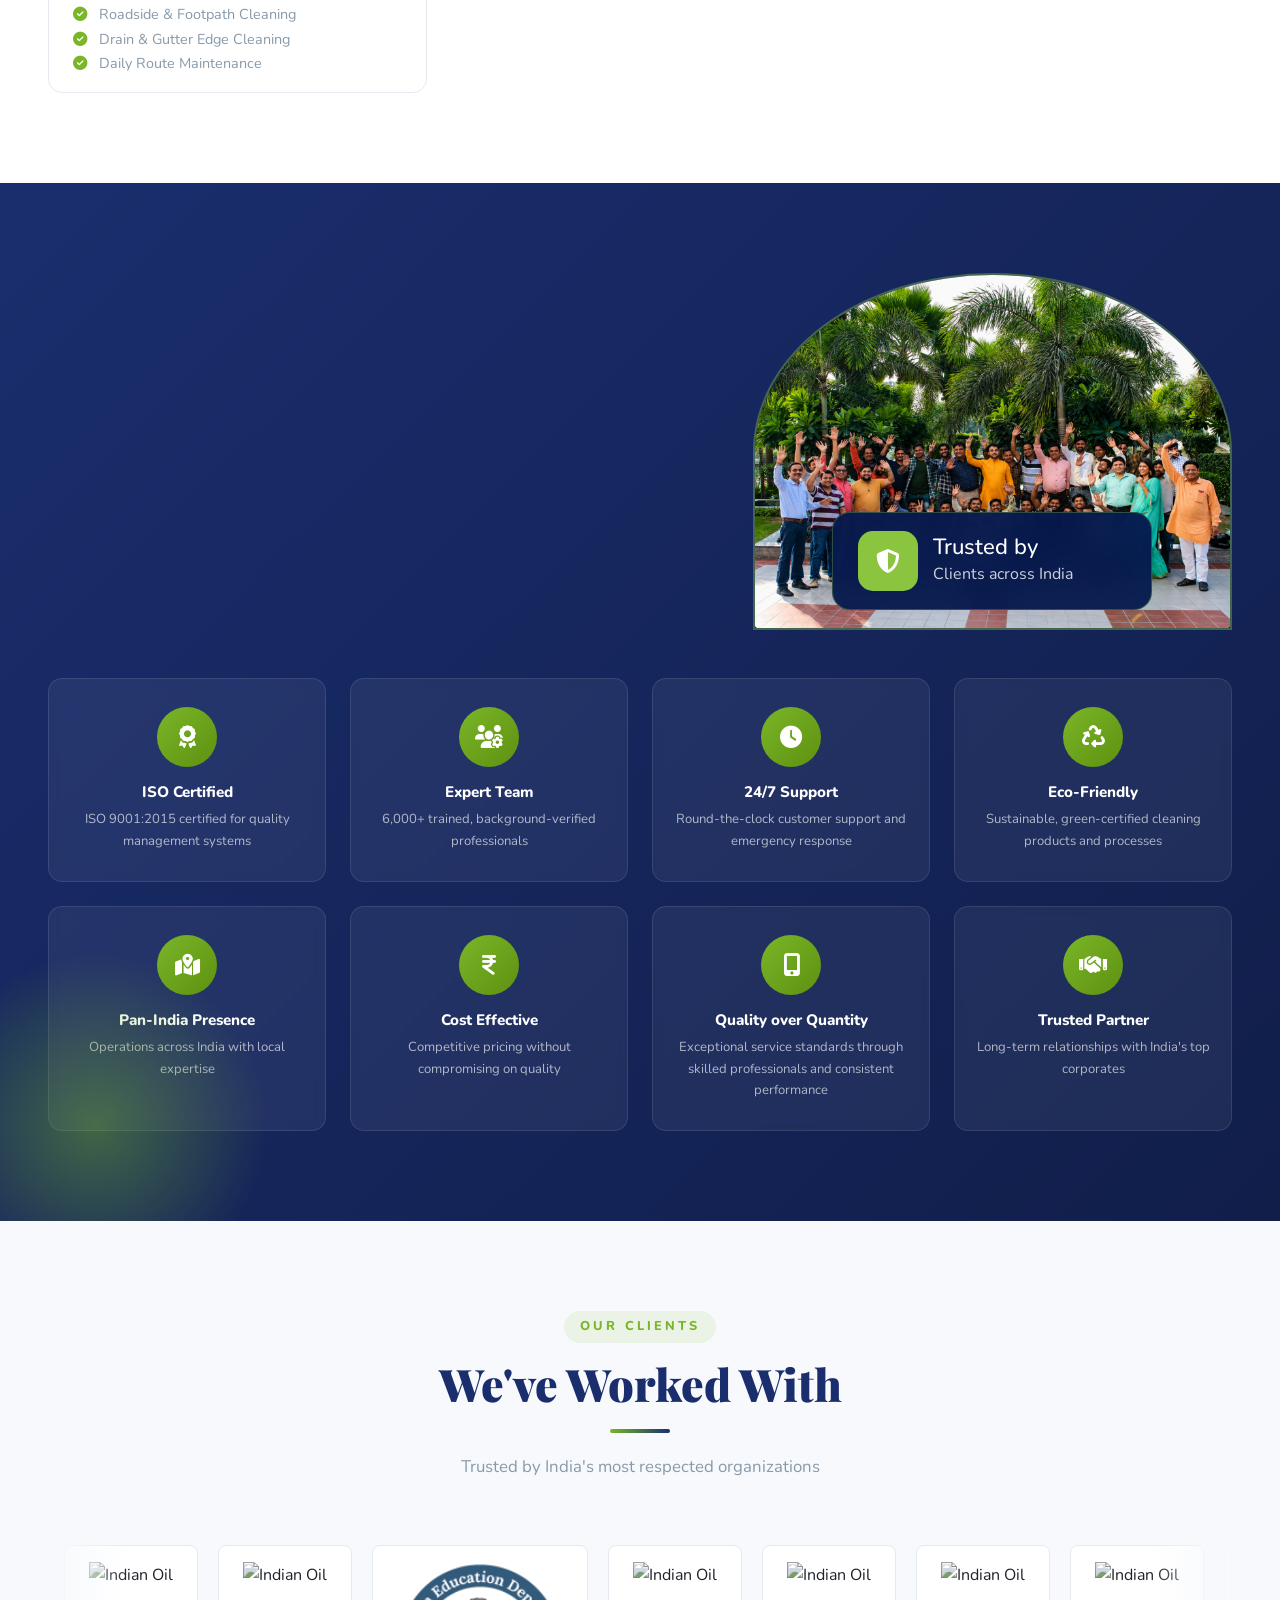
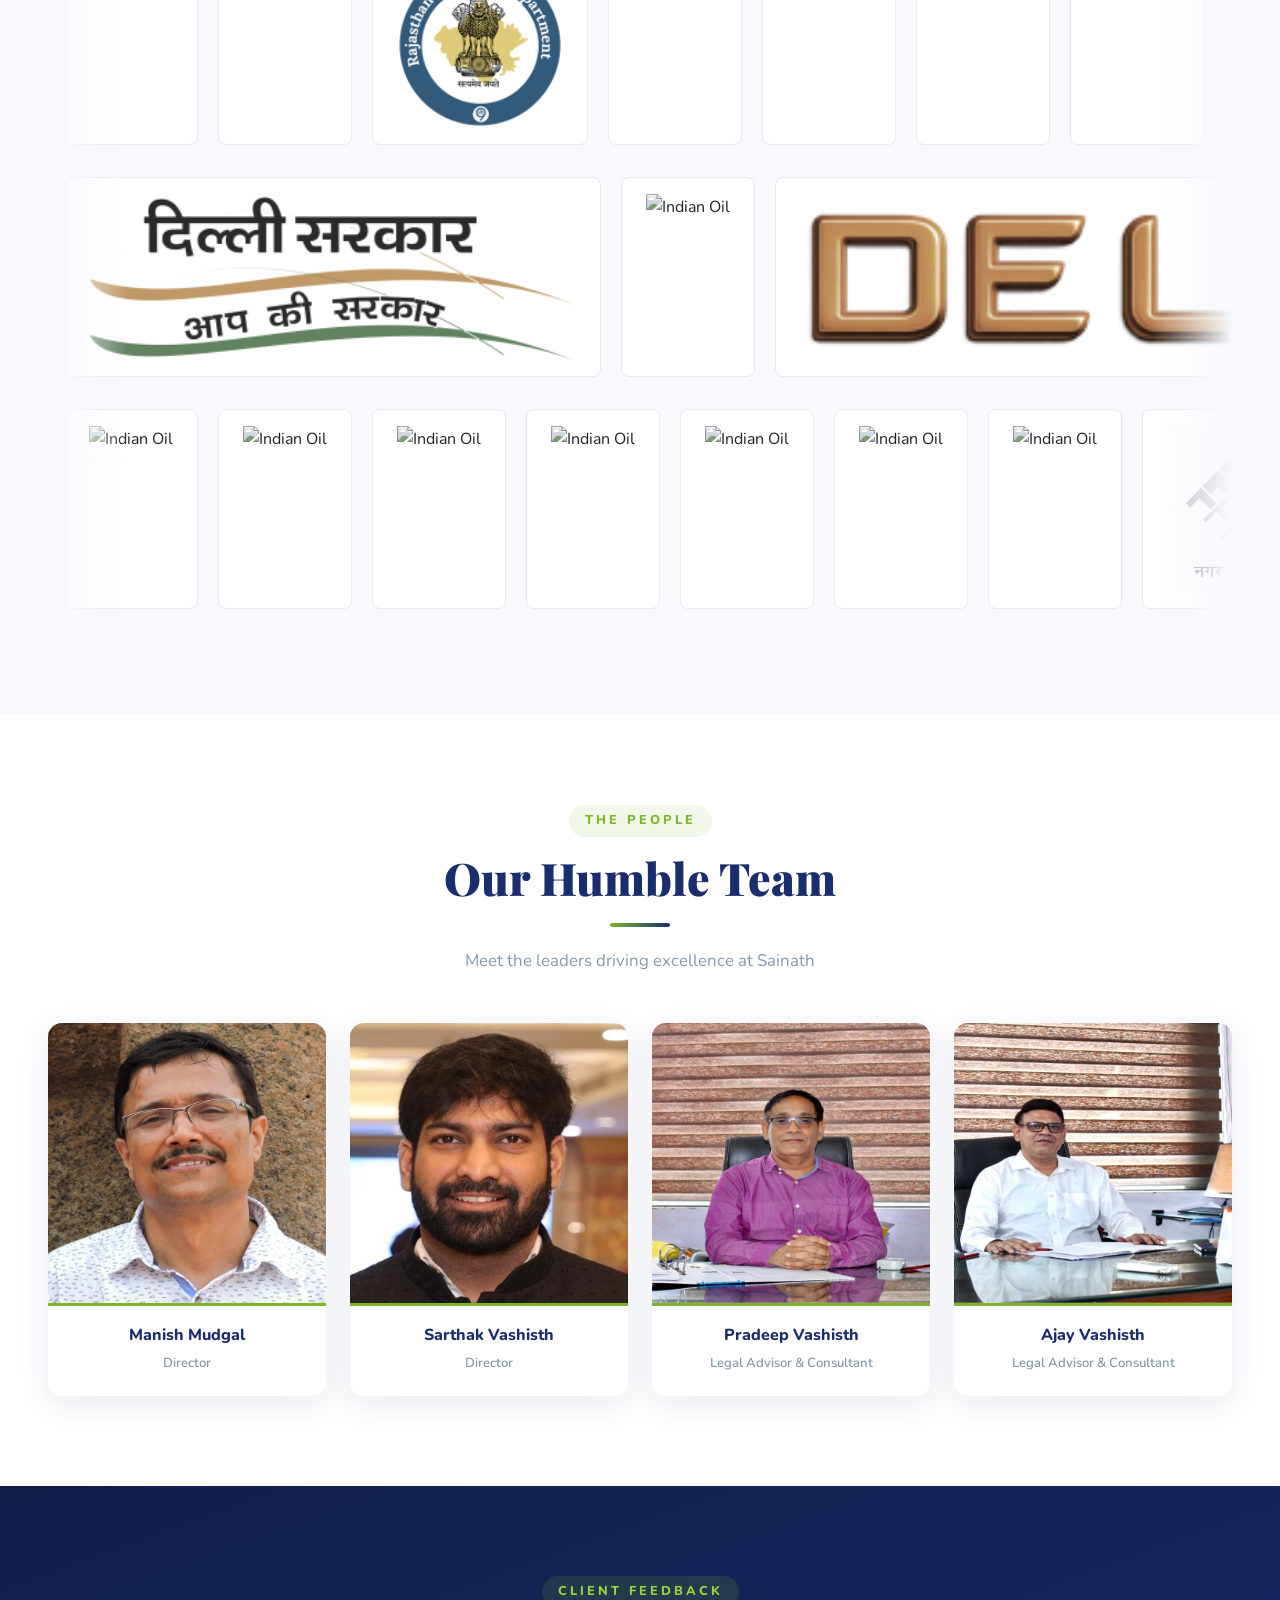
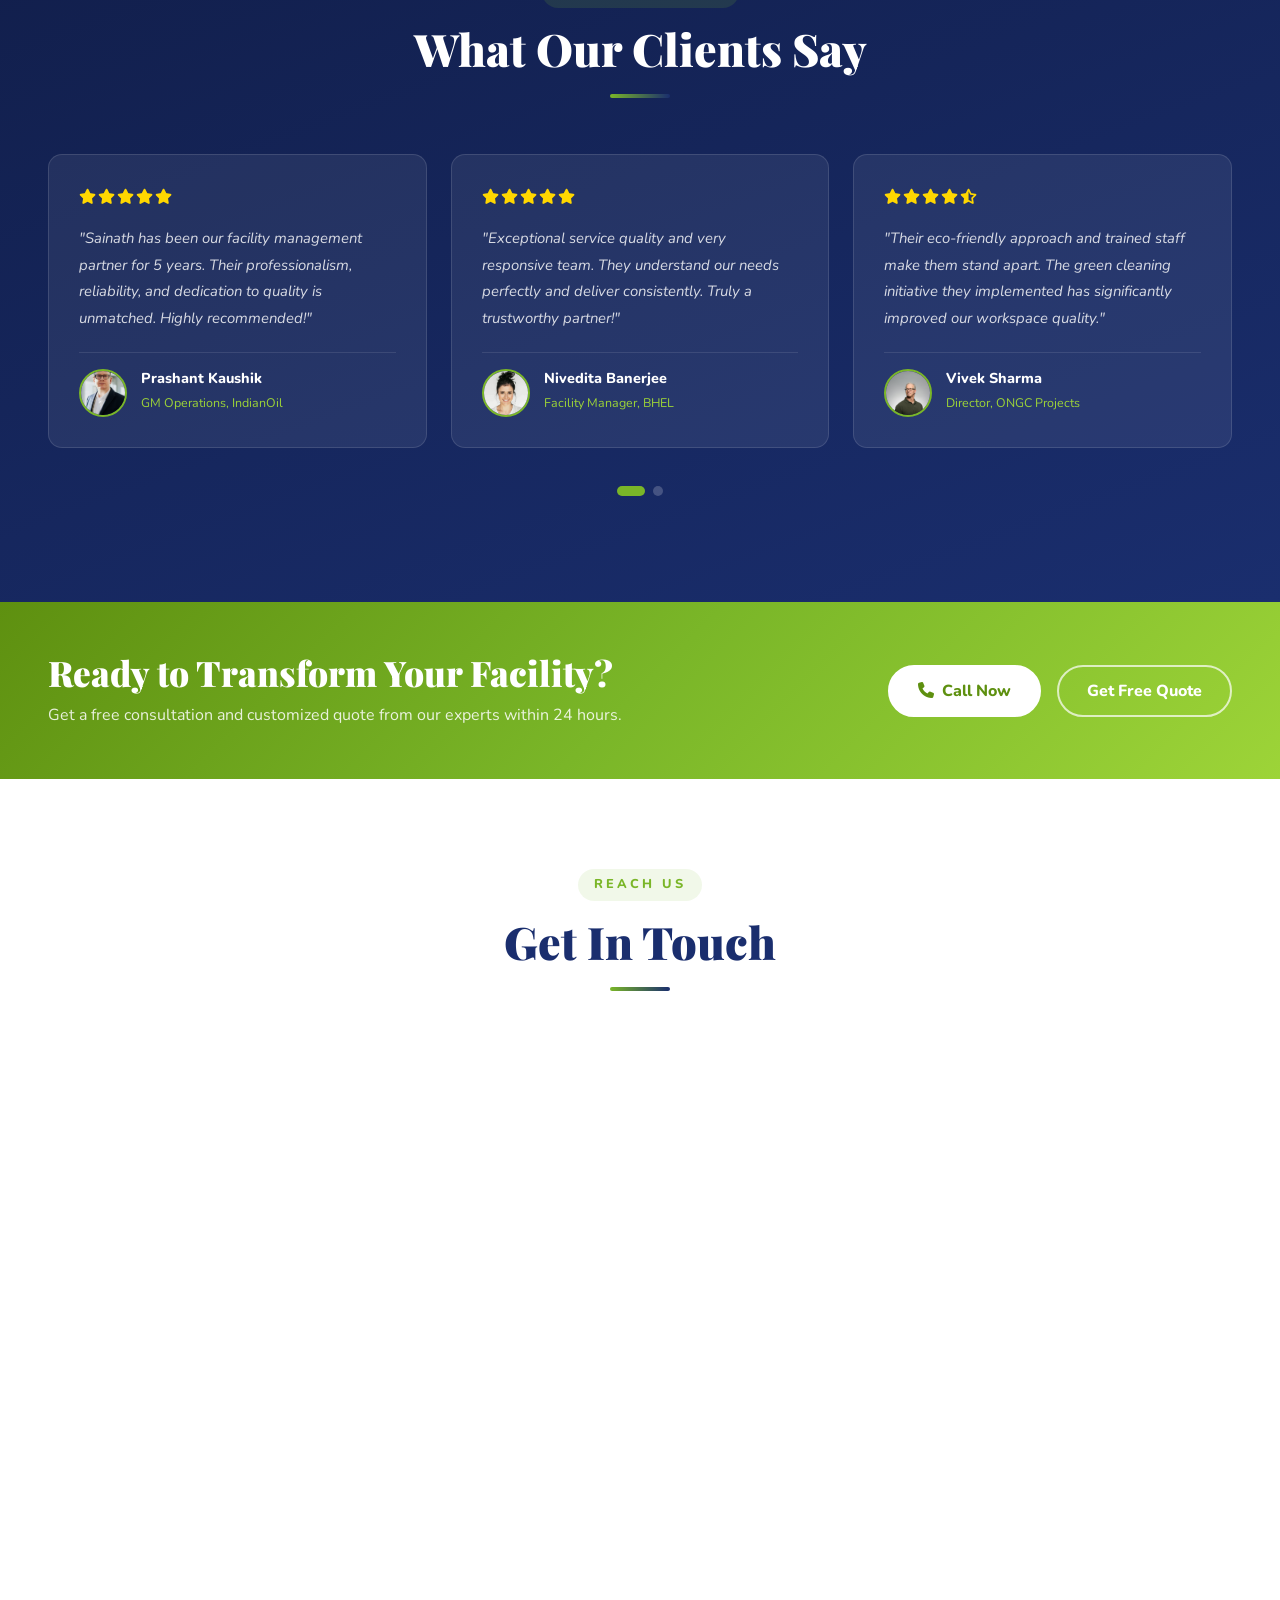
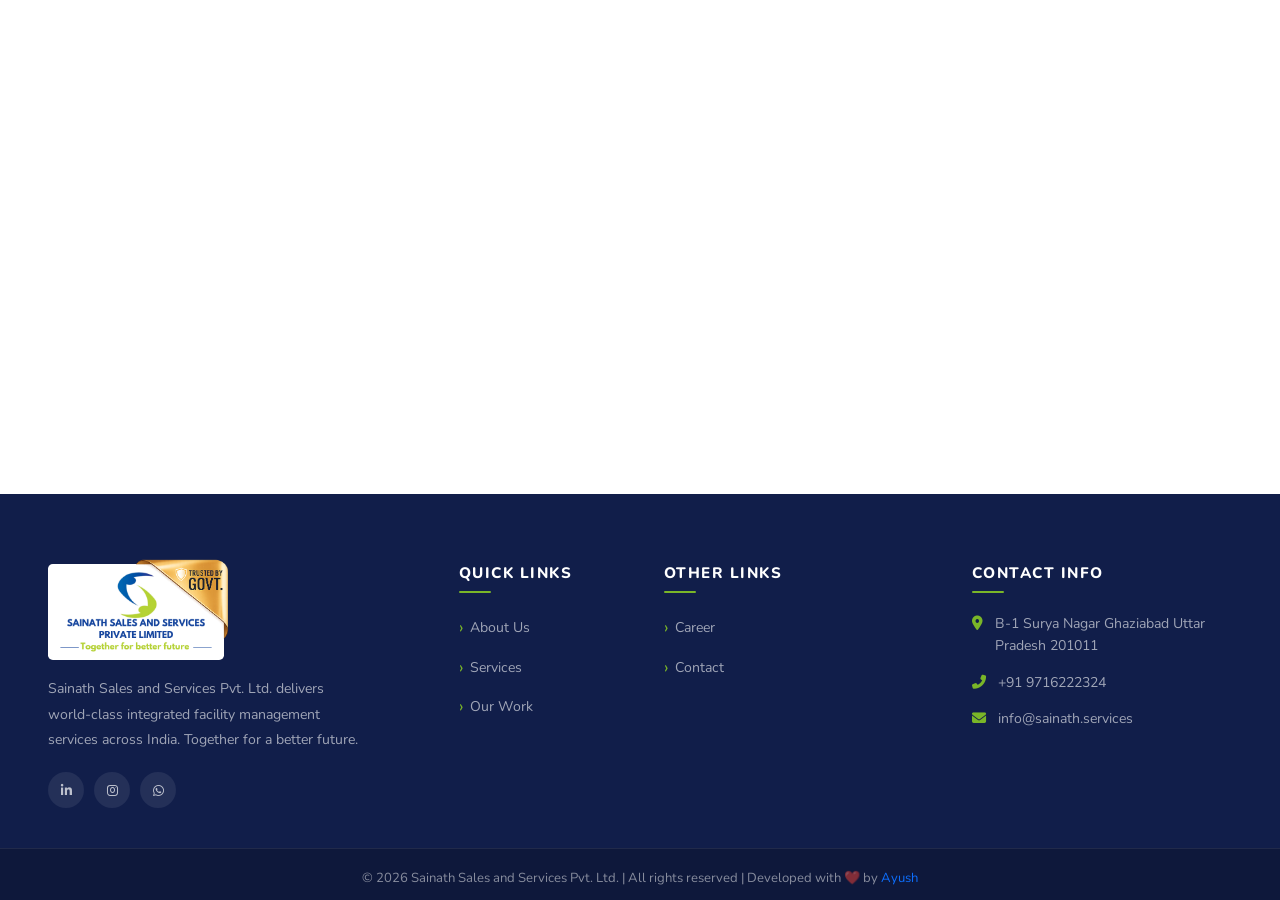
==== commit 8342ff53: "add" ====
--- a/index.html
+++ b/index.html
@@ -411,7 +411,7 @@
             </div>
             <div class="service-box ">
                 <i class="fas fa-check-circle me-2"></i>
-                <span style="color: var(--gray-500);">Utility & Energy Management</span>
+                <span style="color: var(--gray-500);">Energy & Utility Management</span>
             </div>
             <div class="service-box ">
                 <i class="fas fa-check-circle me-2"></i>
@@ -423,7 +423,7 @@
             </div>
             <div class="service-box ">
                 <i class="fas fa-check-circle me-2"></i>
-                <span style="color: var(--gray-500);">Helpdesk & Vendor Management</span>
+                <span style="color: var(--gray-500);">Smart Facility Monitoring</span>
             </div>
             <div class="service-box ">
              <i class="fas fa-check-circle me-2"></i>
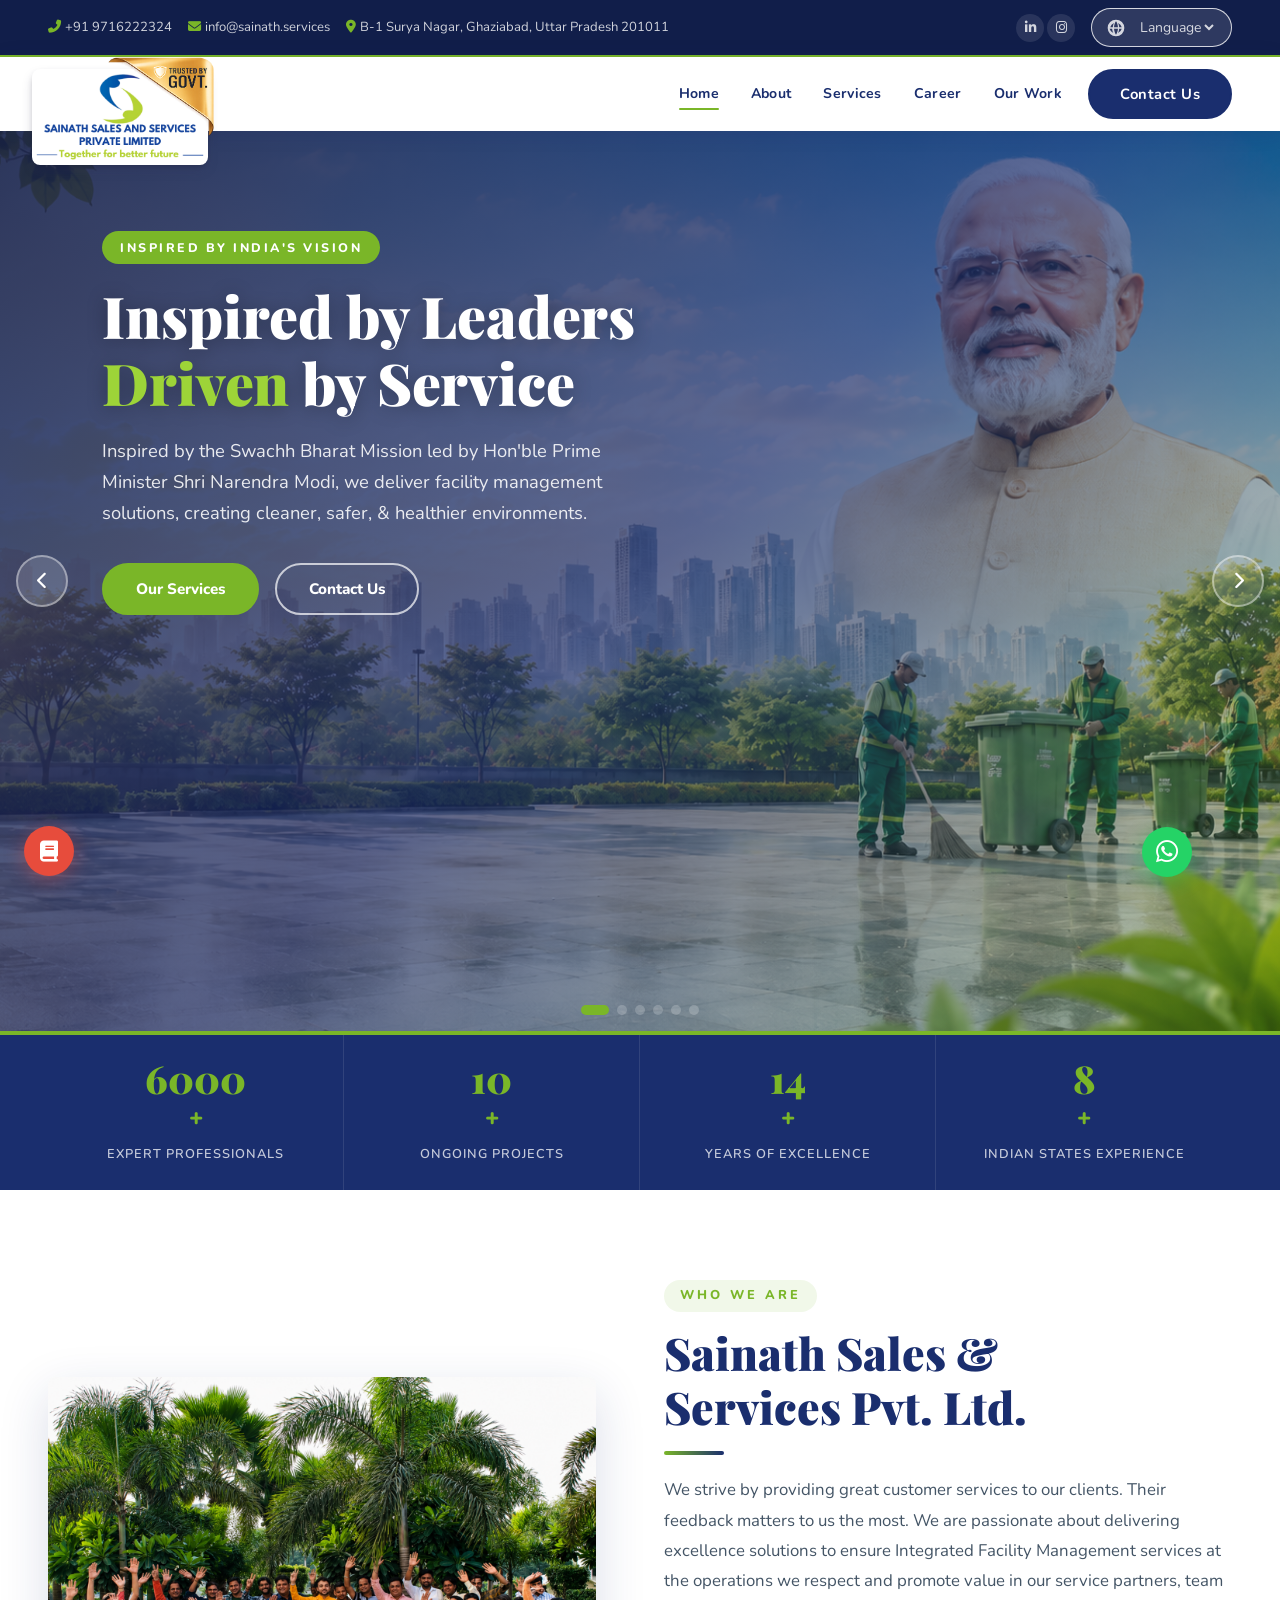
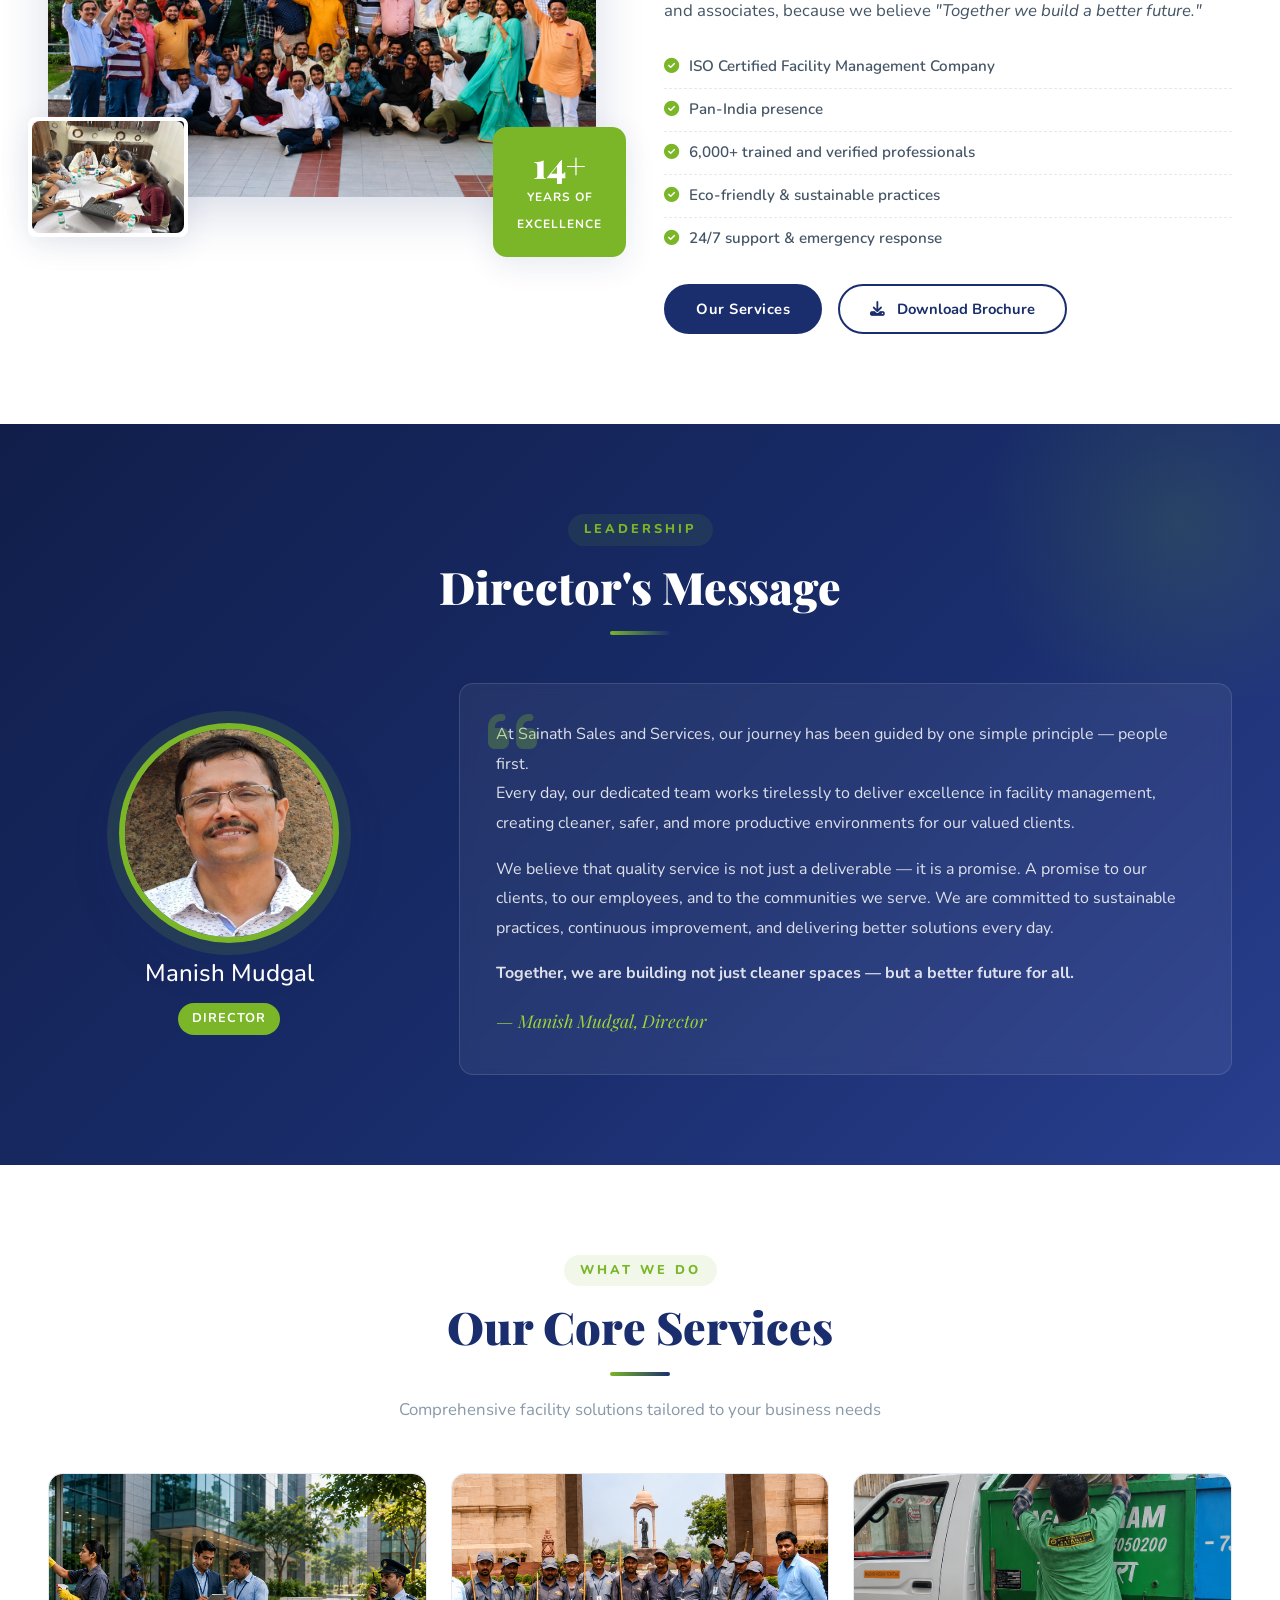
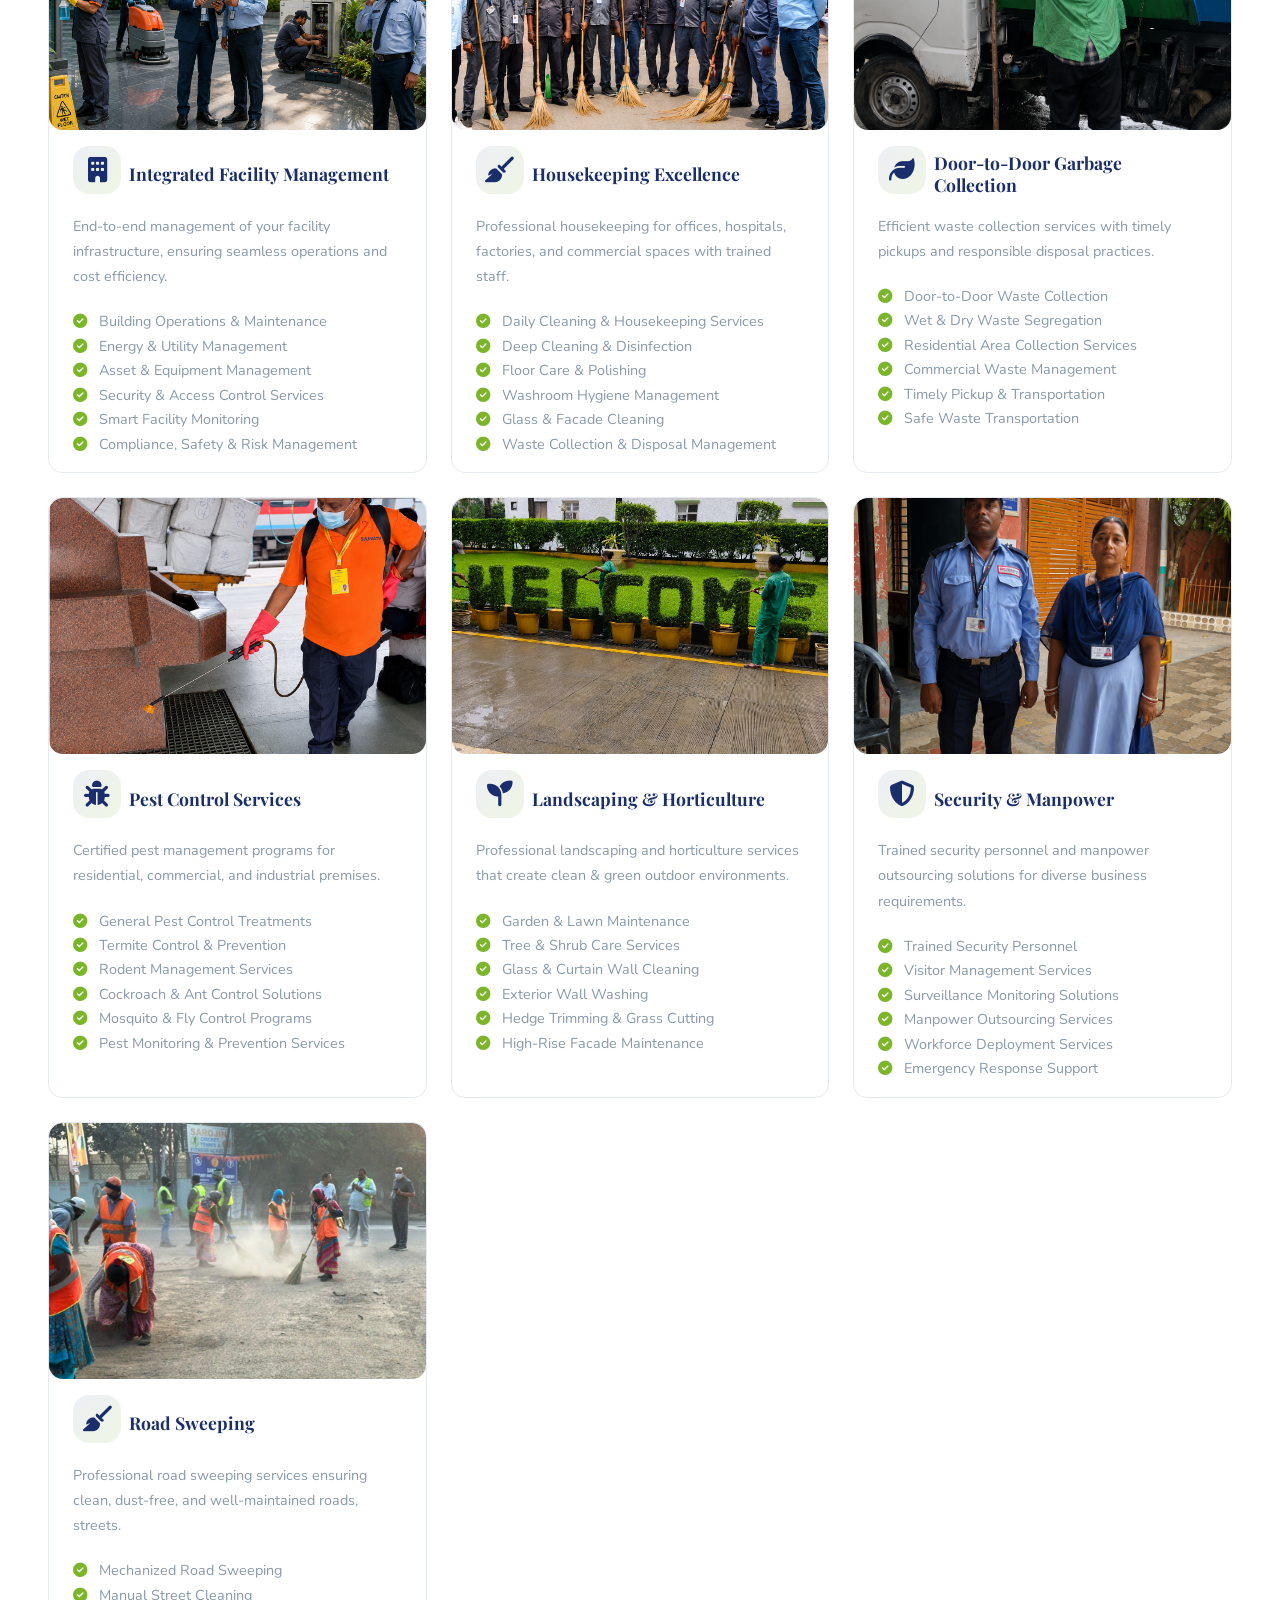
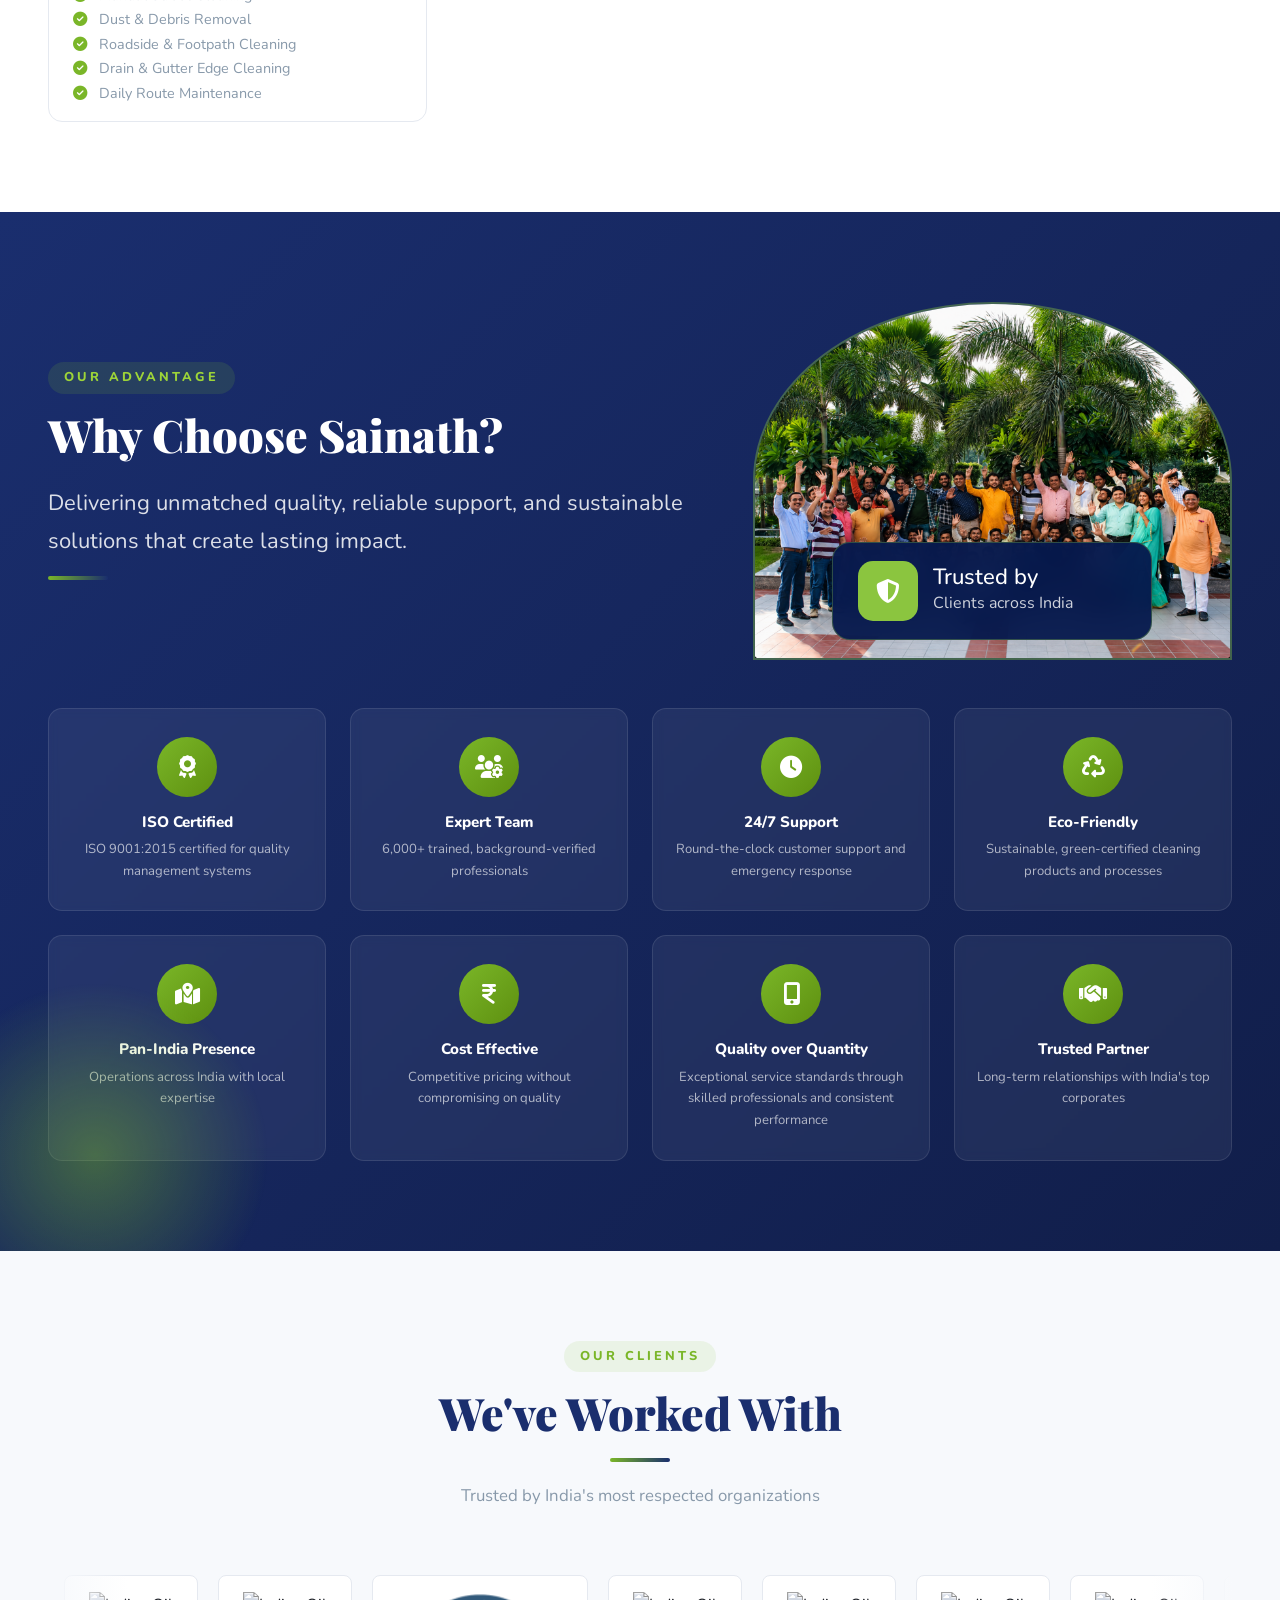
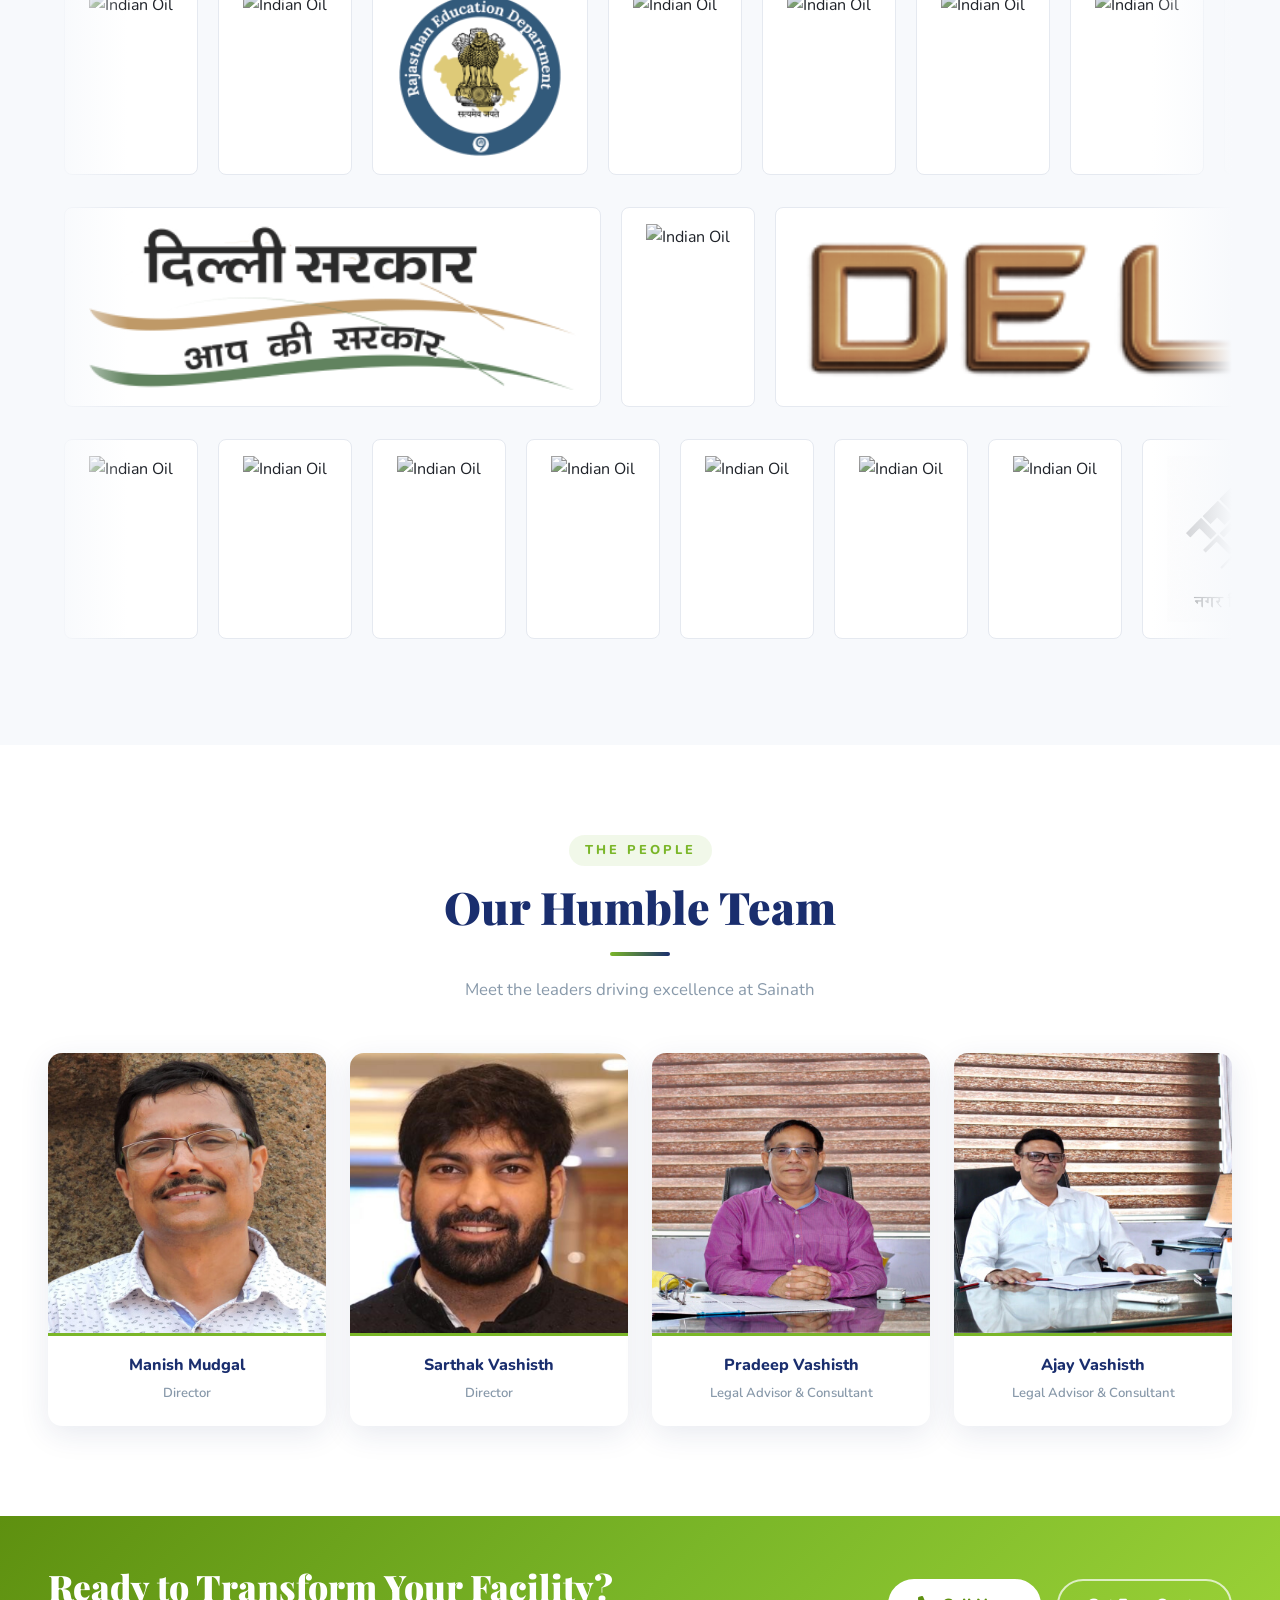
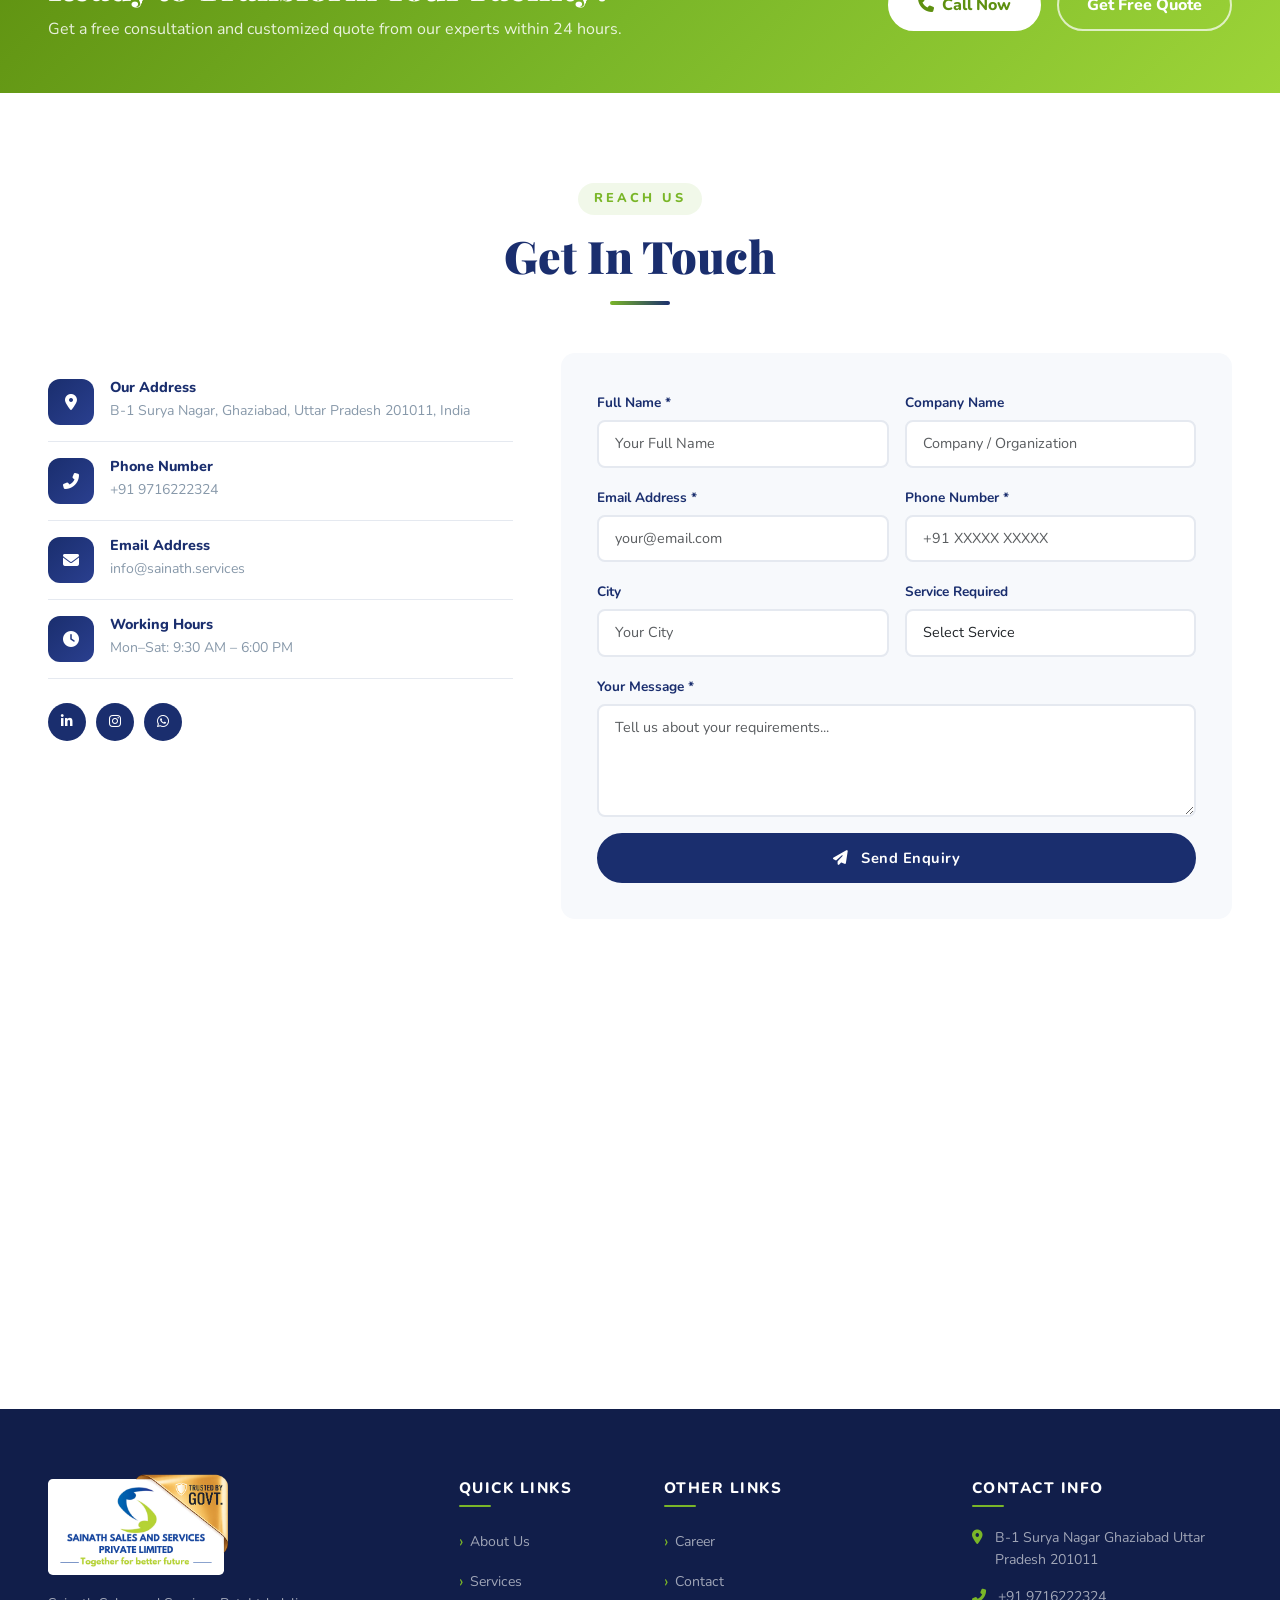
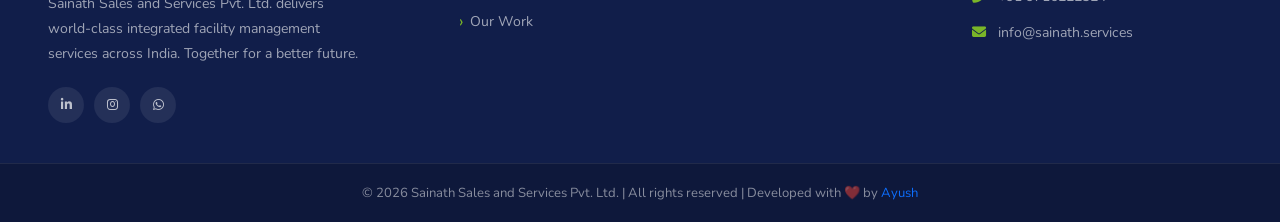
==== commit d0aaafe2: "add" ====
--- a/index.html
+++ b/index.html
@@ -142,7 +142,7 @@
             <div class="hero-content animate__animated animate__fadeInUp">
               <span class="hero-tag">Inspired by India's Vision</span>
               <h1>Inspired by Leaders<br /><span>Driven  </span> by Service</h1>
-              <p>Inspired by the environmental vision of Smt. Indira Gandhi and the Swachh Bharat Mission led by Hon'ble Prime Minister Shri Narendra Modi, we deliver facility management solutions, creating cleaner, safer, & healthier environments.</p>
+              <p>Inspired by the Swachh Bharat Mission led by Hon'ble Prime Minister Shri Narendra Modi, we deliver facility management solutions, creating cleaner, safer, & healthier environments.</p>
               <div class="hero-btns">
                 <a href="#services" class="btn btn-hero-primary">Our Services</a>
                 <a href="#contact" class="btn btn-hero-outline">Contact Us</a>
@@ -330,7 +330,7 @@
       <div class="col-lg-8 reveal-right">
         <div class="director-msg-card">
           <i class="fas fa-quote-left quote-icon"></i>
-          <p>At Sainath Sales and Services, our journey has been guided by one simple principle — people first . Every day, our dedicated team works tirelessly to deliver excellence in facility management, creating cleaner, safer, and more productive environments for our valued clients.</p>
+          <p>At Sainath Sales and Services, our journey has been guided by one simple principle — people first. <br/>Every day, our dedicated team works tirelessly to deliver excellence in facility management, creating cleaner, safer, and more productive environments for our valued clients.</p>
           <p>We believe that quality service is not just a deliverable — it is a promise. A promise to our clients, to our employees, and to the communities we serve. We are committed to sustainable practices, continuous improvement, and delivering better solutions every day.</p>
           <p class="mb-0"><strong>Together, we are building not just cleaner spaces — but a better future for all.</strong></p>
           <div class="director-sign mt-3">— Manish Mudgal, Director</div>
@@ -672,7 +672,7 @@
       <div class="col-sm-6 col-lg-4 reveal-up" style="--delay:0.2s">
         <div class="service-card">
           <div class="service-card-thumbnail">
-            <img src="./assets/images/horticulture1.jpg" />
+            <img src="./assets/images/horticulture1.png" />
           </div>
           <div class="service-card-content" >
             <div class="service-card-content-heading">
@@ -1128,7 +1128,7 @@
 </section>
 
 <!-- ===================== TESTIMONIALS ===================== -->
-<section id="testimonials" class="section-pad testi-bg">
+<!-- <section id="testimonials" class="section-pad testi-bg">
   <div class="container-fluid px-3 px-md-5">
     <div class="text-center mb-5 reveal-up">
       <div class="section-label light">Client Feedback</div>
@@ -1251,7 +1251,7 @@
       </div>
     </div>
   </div>
-</section>
+</section> -->
 
 <!-- ===================== CTA BANNER ===================== -->
 <section id="cta-band" class="cta-band reveal-up">
